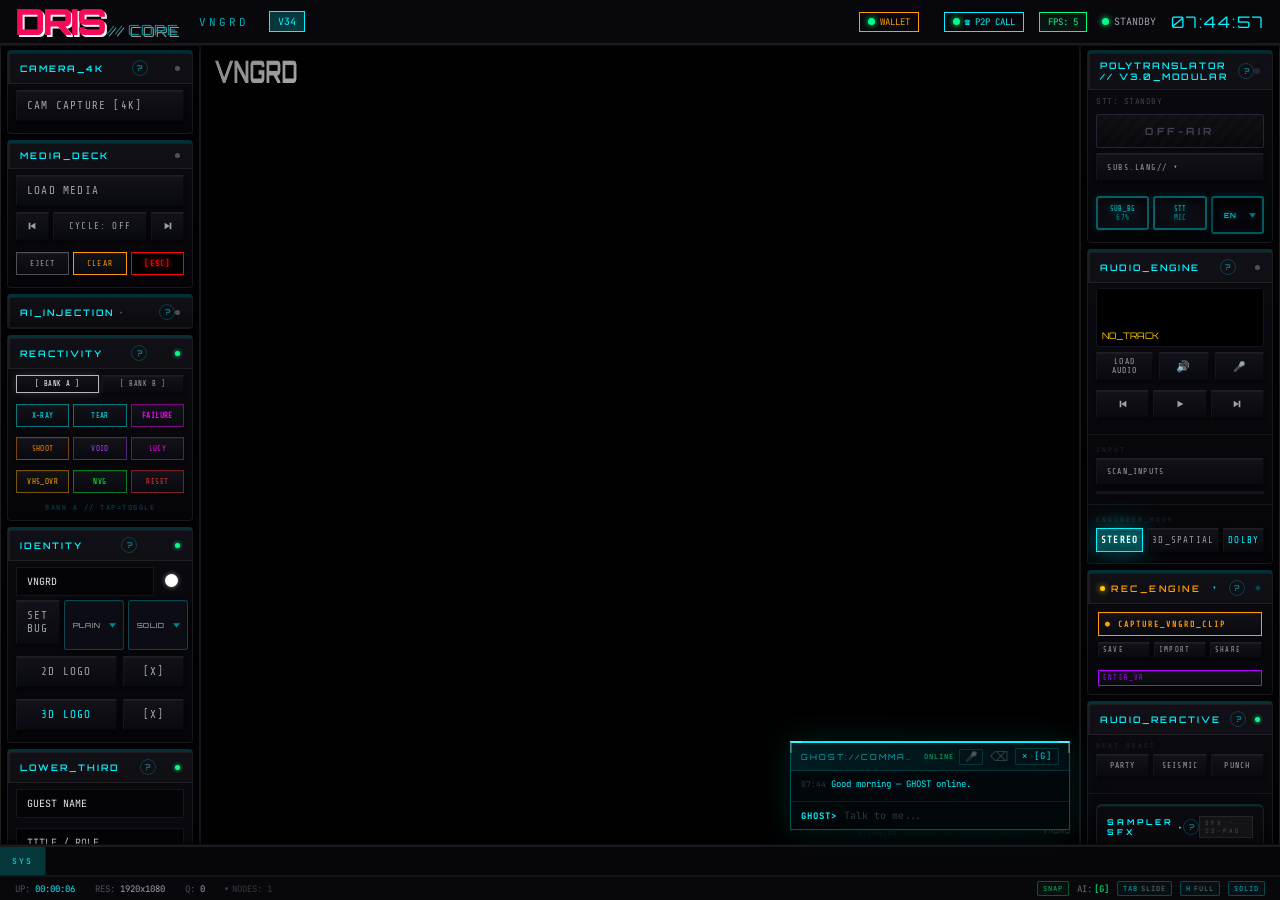
==== index.html @ db96ab70 "feat: NFT token-gate for premium features (Slicer + GLSL shaders) Adds signature-verified, session-c" ====
<html lang="en">
<head>
    <meta charset="UTF-8">
    <meta http-equiv="Content-Security-Policy" content="default-src * 'unsafe-inline' 'unsafe-eval' data: blob:; img-src * data: blob: 'unsafe-inline'; connect-src * 'unsafe-inline';">
    <meta name="viewport" content="width=device-width, initial-scale=1.0, maximum-scale=1.0, user-scalable=no">
    <meta name="theme-color" content="#000000">
    <meta name="mobile-web-app-capable" content="yes">
    <meta name="apple-mobile-web-app-capable" content="yes">
    <meta name="apple-mobile-web-app-status-bar-style" content="black-translucent">
    <link rel="manifest" href="manifest.json">
    <link rel="stylesheet" href="./src/kinetic-rack/kinetic-rack.css?v=2">

   <title>DRIS//CORE VNGRD</title>
<script>if('serviceWorker' in navigator){navigator.serviceWorker.register('sw.js').catch(function(){});}</script>
<script src="https://cdnjs.cloudflare.com/ajax/libs/three.js/r128/three.min.js"></script>
<script src="https://cdn.jsdelivr.net/npm/three@0.128.0/examples/js/loaders/OBJLoader.js"></script>
<script src="https://cdn.jsdelivr.net/npm/three@0.128.0/examples/js/loaders/STLLoader.js"></script>
<script src="https://unpkg.com/peerjs@1.5.2/dist/peerjs.min.js"></script>
<script src="https://unpkg.com/tone@14.8.49/build/Tone.js" crossorigin="anonymous"></script>
<script src="https://cdnjs.cloudflare.com/ajax/libs/ethers/5.7.2/ethers.umd.min.js"></script>
<script src="src/Compositor.js"></script>
<script src="https://cdnjs.cloudflare.com/ajax/libs/qrcodejs/1.0.0/qrcode.min.js"></script>
<!-- Three.js r128 loaded globally above; importmap removed -->
    <link rel="stylesheet" href="./src/css/main.css">
</head>
<body oncontextmenu="return false;">
    <!-- PORTRAIT ORIENTATION LOCK -->
    <div id="portrait-lock">
        <div class="lock-brand">VNGRD</div>
        <div class="lock-line"></div>
        <div class="lock-icon"></div>
        <div class="lock-msg">PLEASE ROTATE FOR FULL EXPERIENCE</div>
        <div class="lock-line"></div>
    </div>

    <!-- SHOOTING_OVERLAY -->
    <div id="shooting-overlay"></div>
    

    
    <svg style="position:absolute;width:0;height:0;">
        <defs>
            <filter id="chromatic-ghost" x="-20%" y="-20%" width="140%" height="140%">
                <feColorMatrix in="SourceGraphic" type="matrix" values="1 0 0 0 0  0 0 0 0 0  0 0 0 0 0  0 0 0 1 0" result="red"/>
                <feColorMatrix in="SourceGraphic" type="matrix" values="0 0 0 0 0  0 1 0 0 0  0 0 0 0 0  0 0 0 1 0" result="green"/>
                <feColorMatrix in="SourceGraphic" type="matrix" values="0 0 0 0 0  0 0 0 0 0  0 0 1 0 0  0 0 0 1 0" result="blue"/>
                <feOffset in="red" dx="-15" dy="0" result="red-shift"/>
                <feOffset in="blue" dx="15" dy="0" result="blue-shift"/>
                <feBlend in="red-shift" in2="green" mode="screen" result="rg"/>
                <feBlend in="rg" in2="blue-shift" mode="screen"/>
            </filter>
            <filter id="heat-distort" x="-10%" y="-10%" width="120%" height="120%">
                <feTurbulence type="fractalNoise" baseFrequency="0.02 0.06" numOctaves="2" result="noise">
                    <animate attributeName="seed" from="0" to="100" dur="1s" repeatCount="indefinite"/>
                </feTurbulence>
                <feDisplacementMap in="SourceGraphic" in2="noise" scale="6" xChannelSelector="R" yChannelSelector="G"/>
            </filter>

            <filter id="nvg-grain" x="0%" y="0%" width="100%" height="100%" color-interpolation-filters="sRGB">
                <feTurbulence type="fractalNoise" baseFrequency="0.72 0.68" numOctaves="4" stitchTiles="stitch" result="noise">
                    <animate attributeName="seed" from="0" to="99" dur="0.09s" repeatCount="indefinite"/>
                </feTurbulence>
                <feColorMatrix type="saturate" values="0" in="noise" result="grey-noise"/>
                <feBlend in="SourceGraphic" in2="grey-noise" mode="overlay" result="blended"/>
                <feComponentTransfer in="blended">
                    <feFuncA type="linear" slope="1"/>
                </feComponentTransfer>
            </filter>

        </defs>
    </svg>
    
    <!-- STRUCTURAL INTEGRITY BAR -->
    <div id="integrity-bar">
        <div id="integrity-fill"></div>
        <div id="integrity-text">INTEGRITY: 100%</div>
    </div>
    
    <div class="blur-reveal" id="blur-reveal"></div>
    
    <header id="top-bar">
        <div id="brand">
            <!-- TRIPLE-STACK IDENTITY: [Image] [Text] [Controls] -->
            <img id="brand-logo-slot" src="" alt="" style="display:none;">
            <span class="logo m1" id="main-logo">DRIS<span style="font-size:14px;font-weight:400;color:var(--accent);opacity:0.6;margin-left:2px;letter-spacing:1px">//&nbsp;CORE</span></span>
            <span class="sub-tag">VNGRD</span>
            <span class="version">V34</span>
        </div>
        <div id="status-bar">
            <div id="wallet-badge" class="badge" style="cursor:pointer;border-color:var(--o);color:var(--o);"><span class="dot off" id="wallet-dot"></span>WALLET</div>
            <div id="btn-open-p2p-modal" class="badge" style="cursor:pointer;border-color:var(--c);color:var(--c);margin-left:10px;"><span class="dot off" id="p2p-dot"></span>&#9742; P2P CALL</div>
            <div id="rec-status">REC</div>
            
            <div class="badge" id="fps-badge">FPS: <span id="fps-val">60</span></div>
            <div class="badge" id="cycle-badge">CYCLE</div>
            <div class="stat"><div class="dot" id="main-dot"></div><span id="status-text">STANDBY</span></div>
            <div id="tally">ON_AIR</div>
            <div id="clock">00:00:00</div>
        </div>
    </header>

    <main id="stage">
        <canvas id="vj-canvas"></canvas>
        <!-- VANGUARD_B post-process canvas — WebGL2 shader layer over VJ output -->
        <canvas id="vb-canvas" style="position:absolute;top:0;left:0;width:100%;height:100%;z-index:1001;pointer-events:none;display:none;"></canvas>
        <!-- VFX LAYER: WebGL chromatic-aberration / webcam displacement (Hyper-Tracker ratchet pulses) -->
        <canvas id="vfx-layer" style="position:absolute;top:0;left:0;width:100%;height:100%;z-index:1002;pointer-events:none;opacity:0;transition:opacity 0.3s;"></canvas>
        <!-- KINETIC RACK — Three.js WebGL post-processing pipeline -->
        <!-- GIF overlay: DOM-rendered animated GIFs (not captured by captureStream) -->
        <div id="gif-overlay" style="position:absolute; top:0; left:0; width:100%; height:100%; pointer-events:none; z-index: 1100;"></div>
        <!-- 2D logo GIF overlay: positioned by rAF to match canvas logo coords -->
        <img id="logo-gif-overlay" alt="" style="position:absolute;display:none;pointer-events:none;z-index:1200;image-rendering:auto;">

        <div id="glass-fracture-layer"></div>
        <div id="overlay-layer">
            <!-- V33 MANUAL LAYER SEPARATION -->
            <div id="station-bug">VNGRD</div>
            <!-- user-logo-layer moved to gif-host for reliable GIF compositing -->
            <div id="lower-third">
                <div class="lt-container lt-guest">
                    <div class="lt-title" id="lt-title-text">GUEST_NAME</div>
                    <div class="lt-subtitle" id="lt-subtitle-text">TITLE_ROLE</div>
                </div>
            </div>
        </div>
        <div id="countdown"><div id="countdown-num">3</div></div>
    </main>
    
    <!-- Camera preview moved inline into sidebar CAMERA_4K section -->

    <!-- IMAGE LIGHTBOX OVERLAY -->
    <div id="img-lightbox" onclick="closeLightbox()" style="display:none;position:fixed;top:0;left:0;width:100%;height:100%;background:rgba(0,0,0,0.93);z-index:9999;cursor:zoom-out;align-items:center;justify-content:center;flex-direction:column;">
        <img id="img-lightbox-src" style="max-width:95vw;max-height:88vh;object-fit:contain;box-shadow:0 0 40px rgba(0,255,255,0.15);border:1px solid rgba(0,255,255,0.1);" onclick="event.stopPropagation()">
        <div style="margin-top:10px;font-family:'JetBrains Mono',monospace;font-size:9px;color:rgba(255,255,255,0.35);letter-spacing:2px;">CLICK OUTSIDE TO CLOSE &nbsp;|&nbsp; ESC</div>
    </div>

    <div id="ghost-terminal">
        <div id="ghost-terminal-header">
            <span id="ghost-terminal-title">GHOST://COMMAND_INTERFACE</span>
            <div id="ghost-terminal-controls">
                <span id="ghost-terminal-status">ONLINE</span>
                <button id="btn-ghost-mic" onclick="_ghostVoiceToggle()" title="Voice commands — speak any GHOST command hands-free" style="background:none;border:1px solid rgba(0,243,255,0.15);color:rgba(0,243,255,0.45);cursor:pointer;font-size:10px;line-height:1;padding:2px 5px;font-family:'JetBrains Mono',monospace;letter-spacing:0;border-radius:1px;transition:all 0.15s;">🎤</button>
                <button onclick="$('ghost-terminal-body').innerHTML='';_ghostLastMsg='';" title="Purge chat log" style="background:none;border:none;color:rgba(255,255,255,0.28);cursor:pointer;font-size:13px;line-height:1;padding:1px 2px;opacity:0.7;">⌫</button>
                <button id="ghost-close-btn" onclick="toggleGhost()" style="background:none;border:1px solid rgba(0,243,255,0.2);color:var(--c);cursor:pointer;font-size:9px;line-height:1;padding:3px 6px;font-family:'JetBrains Mono',monospace;display:block;letter-spacing:1px;opacity:0.85;border-radius:1px;">✕&nbsp;[G]</button>
            </div>
        </div>
        <div id="ghost-terminal-body"></div>
        <div id="ghost-input-line">
            <span id="ghost-prompt">GHOST></span>
            <!-- SVG label hack: prevents Chrome autofill popup -->
            <label for="ghost-input" style="position:absolute;width:1px;height:1px;clip:rect(0 0 0 0);overflow:hidden;pointer-events:none;"><svg xmlns="http://www.w3.org/2000/svg" width="1" height="1"></svg></label>
            <input type="text" id="ghost-input" placeholder="Talk to me..." autocomplete="one-time-code">
        </div>
    </div>

    <aside class="sidebar" id="left-panel">
        <div class="section">
            <div class="sec-head"><span class="sec-title">CAMERA_4K</span><button class="sampler-help-btn" onclick="event.stopPropagation();_toggleSectionHelp(this,'camera')">?</button><div class="sec-dot off" id="cam-dot"></div></div>
            <div class="sec-body">
                <button class="btn" id="btn-init-cam">CAM CAPTURE [4K]</button>
                <div id="cam-preview-float">
                    <video id="preview-vid-float" autoplay muted playsinline></video>
                    <canvas id="lt-preview-canvas"></canvas>
                    <div class="preview-label">PREVIEW</div>
                    <div class="rec-indicator" id="rec-dot-float"></div>
                    <div id="p2p-bug-overlay"></div>
                    <button id="btn-flip-cam-overlay" onclick="flipCamera()" title="Switch camera">&#x21BB;</button>
                </div>
                <div id="cam-ctrls" style="display:none">
                    <button class="btn cam-panel-btn" id="btn-go-live" style="color:var(--y)">GO LIVE [3-2-1]</button>
                    <div class="btn-row">
                        <button class="btn cam-panel-btn" id="btn-inject">INJECT LOOP (10s)</button>
                        <button class="btn cam-panel-btn" id="btn-mic">MIC</button>
                    </div>
                </div>
                <div id="live-ctrls" style="display:none">
                    <div class="lbl" style="font-size:6.5px;opacity:0.4;letter-spacing:2px;margin-bottom:4px;">BROADCAST CONTROLS</div>
                    <div class="bcast-block">
                        <button class="btn rec bcast-btn" id="btn-rec">⏺ REC_BROADCAST</button>
                        <button class="btn bcast-btn" id="btn-end">■ END LIVE</button>
                    </div>
                </div>
                <button class="btn bcast-btn bcast-kill" id="btn-kill" style="display:none;">SHUTDOWN CAM</button>
            </div>
        </div>
        
        <div class="section">
            <div class="sec-head" id="media-header"><span class="sec-title">MEDIA_DECK</span><div class="sec-dot off" id="media-dot"></div></div>
            <div class="sec-body">
                <button class="btn" id="btn-load-media">LOAD MEDIA</button>
                
                <div class="audio-ctrl-row">
                    <button class="btn btn-compact" id="btn-prev"><svg width="10" height="10" viewBox="0 0 12 12"><path fill="currentColor" d="M2 2h2v8H2zm2 4l6 4V2z"/></svg></button>
                    <button class="btn btn-compact" id="btn-cycle-toggle" style="flex:3; font-size:9px;">CYCLE: OFF</button>
                    <button class="btn btn-compact" id="btn-rotate"><svg width="10" height="10" viewBox="0 0 12 12"><path fill="currentColor" d="M2 10l6-4-6-4v8zm6-8v8h2V2H8z"/></svg></button>
                </div>
                <div class="slider-wrap" id="cycle-slider-wrap" style="display:none;">
                    <div class="slider-top"><span class="slider-lbl">CYCLE TIME</span><span class="slider-val" id="val-cycle">8s</span></div>
                    <input type="range" min="2" max="30" value="8" id="sl-cycle">
                </div>
                <div class="btn-grid-3" style="margin-top:4px;">
                    <button class="btn btn-compact eject" id="btn-eject" style="font-size:8px;">EJECT</button>
                    <button class="btn btn-compact warn" id="btn-clear-deck" style="font-size:8px;">CLEAR</button>
                    <button class="btn btn-compact panic" id="btn-panic" style="font-size:8px;" title="PANIC KILL [ESC]">[ESC]</button>
                </div>
                <button class="btn btn-compact" id="btn-zoom-img" style="width:100%;margin-top:4px;font-size:8px;display:none;" title="View current image full screen">&#x1F50D; ZOOM IMAGE</button>
            </div>
        </div>
         <div class="section">
            <div class="sec-head collapsible"><span class="sec-title">AI_INJECTION</span><span class="sec-arrow">&#x25B8;</span><button class="sampler-help-btn" onclick="event.stopPropagation();_toggleSectionHelp(this,'ai')">?</button><div class="sec-dot off" id="neural-dot"></div></div>
            <div class="sec-body" id="lexica-nano-body">
                <div class="lbl" style="font-size:7px;opacity:0.5;margin-bottom:2px;">MODEL</div>
                <select class="inp" id="ai-model-select" style="font-size:8px;padding:4px;background:var(--panel);border:1px solid var(--border);color:var(--text);margin-bottom:4px;">
                    <option value="flux" selected>FLUX [DEFAULT]</option>
                    <option value="flux-anime">FLUX ANIME</option>
                    <option value="flux-3d">FLUX 3D</option>
                    <option value="flux-cinematic">FLUX CINEMATIC</option>
                    <option value="dirtberry">FLUX REALISM</option>
                    <option value="gptimage">FLUX VIVID</option>
                    <option value="seedream">DREAMLIKE</option>
                    <option value="nanobanana">SURREAL</option>
                </select>
                <div style="display:flex;align-items:center;gap:4px;margin-bottom:3px;">
                    <span id="ai-key-toggle" title="API key settings" style="cursor:pointer;font-size:9px;opacity:0.35;user-select:none;">&#x2699;</span>
                    <div id="ai-key-wrap" style="display:none;flex:1;">
                        <input type="password" class="inp" id="ai-api-key" placeholder="pk_... (optional)" style="font-size:7px;padding:2px 4px;width:100%;">
                    </div>
                </div>
                <input type="text" class="inp" id="ai-prompt" placeholder="Describe your image..." style="font-size:9px;">
                <button class="btn" id="btn-generate-ai" style="color:var(--v);border-color:var(--v);">GENERATE</button>
                <div id="ai-status" style="font-size:8px;color:var(--text-dim);margin-top:4px;">READY</div>
                <div id="ai-preview" style="display:none;margin-top:4px;text-align:center;">
                    <img id="ai-preview-img" style="max-width:60px;max-height:60px;border:1px solid var(--border);border-radius:3px;opacity:0.7;">
                </div>
            </div>
        </div>
        <div class="section">
            <div class="sec-head"><span class="sec-title">REACTIVITY</span><button class="sampler-help-btn" onclick="event.stopPropagation();_toggleSectionHelp(this,'reactivity')">?</button><div class="sec-dot" id="vb-status-dot"></div></div>
            <div class="sec-body">
                <!-- Bank switcher -->
                <div class="btn-row" style="gap:3px;margin-bottom:5px;">
                    <button class="btn" id="fx-bank-a-btn" onclick="_setFXBank('A')" style="font-size:7px;flex:1;text-align:center;padding:4px 3px;letter-spacing:0.5px;white-space:nowrap;" title="VNGRD Bank A — console FX">[ BANK A ]</button>
                    <button class="btn" id="fx-bank-b-btn" onclick="_setFXBank('B')" style="font-size:7px;flex:1;text-align:center;padding:4px 3px;letter-spacing:0.5px;white-space:nowrap;" title="VNGRD Bank B — GPU shader FX">[ BANK B ]</button>
                </div>
                <!-- Bank A — console FX -->
                <div id="fx-bank-a-panel">
                <div class="btn-grid-3" style="margin-bottom:4px;">
                    <button class="btn va-btn" onclick="toggleFX('scan')" style="--va-color:#00f3ff;" title="Tap=toggle">X-RAY</button>
                    <button class="btn va-btn" onclick="toggleFX('tear')" style="--va-color:#00f3ff;" title="Tap=toggle">TEAR</button>
                    <button class="btn va-btn" id="btn-psychosis" style="--va-color:#ff00ff;" title="Tap=toggle">FAILURE</button>
                </div>
                <div class="btn-grid-3" style="margin-bottom:4px;">
                    <button class="btn va-btn" id="btn-shooting" style="--va-color:#ff8800;" title="Tap=toggle">SHOOT</button>
                    <button class="btn va-btn" onclick="toggleFX('void')" style="--va-color:#aa44ff;" title="Tap=toggle">VOID</button>
                    <button class="btn va-btn" onclick="toggleFX('lucy')" style="--va-color:#ff00ff;" title="Tap=toggle">LUCY</button>
                </div>
                <div class="btn-grid-3" style="margin-bottom:4px;">
                    <button class="btn va-btn" id="btn-vhs" onclick="toggleVHS()" style="--va-color:#ffaa00;" title="Tap=toggle">VHS_OVR</button>
                    <button class="btn va-btn" id="btn-nvg" onclick="toggleFX('nvg')" style="--va-color:#00ff41;" title="Tap=toggle">NVG</button>
                    <button class="btn va-btn" onclick="triggerHardReset()" style="--va-color:#ff3333;" title="Hard reset all FX">RESET</button>
                </div>
                <div style="font-size:7px;text-align:center;letter-spacing:1.5px;color:rgba(0,243,255,0.3);padding-bottom:2px;">BANK A // TAP=TOGGLE</div>
                </div>
                <!-- Bank B — VNGRD_B GPU Shaders -->
                <div id="fx-bank-b-panel" style="display:none;">
                <div class="btn-grid-3" style="margin-bottom:4px;">
                    <button class="btn va-btn vb-btn" id="vb-SLIT_SCAN" data-shader="SLIT_SCAN" style="--va-color:#00f3ff;" title="Tap=3s burst · Double-tap=lock · Say: slitscan off">SLITSCAN</button>
                    <button class="btn va-btn vb-btn" id="vb-LUMA_BLOOM" data-shader="LUMA_BLOOM" style="--va-color:#ffcc00;" title="Tap=3s burst · Double-tap=lock · Say: bloom off">BLOOM</button>
                    <button class="btn va-btn vb-btn" id="vb-DITHER_LUXE" data-shader="DITHER_LUXE" style="--va-color:#aa44ff;" title="Tap=3s burst · Double-tap=lock · Say: dither off">DITHER</button>
                </div>
                <div class="btn-grid-3" style="margin-bottom:4px;">
                    <button class="btn va-btn vb-btn" id="vb-CAUSTICS" data-shader="CAUSTICS" style="--va-color:#00ddbb;" title="Tap=3s burst · Double-tap=lock · Mouse moves water · Audio = choppiness">CAUSTICS</button>
                    <button class="btn va-btn vb-btn" id="vb-GHOST_ECHO" data-shader="GHOST_ECHO" style="--va-color:#4488ff;" title="Tap=3s burst · Double-tap=lock · Say: ghost off">GHOSTECHO</button>
                    <button class="btn va-btn vb-btn" id="vb-ACID" data-shader="ACID" style="--va-color:#00ff41;" title="Tap=3s burst · Double-tap=lock · Psychedelic hue cycling · Mouse = local warp">ACID</button>
                </div>
                <div class="btn-grid-3" style="margin-bottom:4px;">
                    <button class="btn va-btn vb-btn" id="vb-THERMAL" data-shader="THERMAL" style="--va-color:#ff4400;" title="Tap=3s burst · Double-tap=lock · FLIR iron infrared palette · Bass = heat surge">THERMAL</button>
                    <button class="btn va-btn vb-btn" id="vb-DATAMOSH" data-shader="DATAMOSH" style="--va-color:#ff00aa;" title="Tap=3s burst · Double-tap=lock · 2 modes: corrupt/censor · mouse targets zone">DATAMOSH</button>
                    <button class="btn va-btn vb-btn" id="vb-CHROMAFLOW" data-shader="CHROMAFLOW" style="--va-color:#aaff00;" title="Tap=3s burst · Double-tap=lock · RGB channels orbit independently · creates rainbow trails">CHROMA</button>
                </div>
                <div style="display:flex;align-items:center;gap:6px;margin-bottom:4px;padding:0 1px;">
                    <span style="font-size:6px;letter-spacing:1.5px;color:rgba(255,0,170,0.55);white-space:nowrap;font-family:var(--font-mono,'JetBrains Mono',monospace);">MOSH</span>
                    <select id="datamosh-mode" onchange="window._vbDatamoshMode=+this.value" style="flex:1;background:#050505;color:#ff00aa;border:1px solid rgba(255,0,170,0.3);font-size:7px;padding:2px 4px;font-family:var(--font-mono,'JetBrains Mono',monospace);letter-spacing:1px;cursor:pointer;outline:none;border-radius:2px;appearance:none;-webkit-appearance:none;">
                        <option value="0">▸ CORRUPT</option>
                        <option value="1">▸ CENSOR</option>
                    </select>
                </div>
                <div style="font-size:7px;text-align:center;letter-spacing:1.5px;color:rgba(0,243,255,0.3);padding-bottom:2px;" id="vb-sys-status">SYSTEM_STATUS: STANDBY</div>
                <button class="btn va-btn" onclick="_vbClearAll()" style="width:100%;margin-top:2px;--va-color:#ff3333;">[ CLEAR ALL ]</button>
                </div>
            </div>
        </div>

     
        
        <div class="section">
            <div class="sec-head"><span class="sec-title">IDENTITY</span><button class="sampler-help-btn" onclick="event.stopPropagation();_toggleSectionHelp(this,'identity')">?</button><div class="sec-dot"></div></div>
            <div class="sec-body">
                <div class="btn-row" style="gap:4px;margin-bottom:4px;">
                    <input type="text" class="inp" id="bug-text" placeholder="STATION_NAME..." value="VNGRD" style="flex:1;margin:0;">
                    <label title="Bug Colour" style="width:26px;height:26px;cursor:pointer;position:relative;flex-shrink:0;display:flex;align-items:center;justify-content:center;">
                        <input type="color" id="bug-color" value="#ffffff" style="position:absolute;inset:0;opacity:0;cursor:pointer;width:100%;height:100%;">
                        <div id="bug-color-dot" style="width:13px;height:13px;border-radius:50%;background:#ffffff;border:1px solid rgba(255,255,255,0.3);pointer-events:none;box-shadow:0 0 5px rgba(255,255,255,0.5);"></div>
                    </label>
                </div>
                <div class="btn-row" style="gap:4px;">
                    <button class="btn" id="btn-set-station" style="flex:2;">SET BUG</button>
                    <select id="bug-style-select" title="Style" style="flex:1;min-width:60px;">
                        <option value="plain">PLAIN</option>
                        <option value="pulse">PULSE</option>
                        <option value="glitch">GLITCH</option>
                    </select>
                    <select id="bug-mode-select" title="Render mode" style="flex:1;min-width:60px;">
                        <option value="solid">SOLID</option>
                        <option value="knockout">K/OUT</option>
                        <option value="inverted">INVRT</option>
                    </select>
                    <button class="btn" id="btn-bug-toggle" title="Toggle Bug">[X]</button>
                </div>
                <div class="btn-row" style="margin-top:6px;">
                    <button class="btn" id="btn-upload-2d" style="flex:2;">2D LOGO</button>
                    <button class="btn" id="btn-2d-x" title="Hide/Clear 2D">[X]</button>
                </div>
                <input type="file" id="file-2d-logo" accept=".png,.jpg,.jpeg,.gif,.webp" style="display:none;">
                <div class="btn-row" style="margin-top:6px;">
                    <button class="btn" id="btn-upload-3d" style="flex:2;color:var(--c);">3D LOGO</button>
                    <button class="btn" id="btn-3d-x" title="Hide/Clear 3D">[X]</button>
                </div>
                <input type="file" id="file-3d-logo" accept=".obj,.fbx,.stl,.amf,.igs,.iges" style="display:none;">
            </div>
        </div>

        <div class="section">
            <div class="sec-head"><span class="sec-title">LOWER_THIRD</span><button class="sampler-help-btn" onclick="event.stopPropagation();_toggleSectionHelp(this,'lower-third')">?</button><div class="sec-dot"></div></div>
            <div class="sec-body">
                <input type="text" class="inp" id="lt-title" placeholder="Name..." value="GUEST NAME">
                <input type="text" class="inp" id="lt-sub" placeholder="Role..." value="TITLE / ROLE" style="margin-top:4px;">
                <div class="btn-row" style="margin-top:6px;gap:3px;">
                    <button class="btn active-mode" id="btn-lt-guest" style="flex:1;font-size:8px;">GUEST</button>
                    <button class="btn" id="btn-lt-track" style="flex:1;font-size:8px;color:var(--g);border-color:rgba(0,255,136,0.25);">TRACK</button>
                    <button class="btn" id="btn-lt-breaking" style="flex:1;font-size:8px;color:var(--r);border-color:rgba(255,51,51,0.25);">BREAK</button>
                    <button class="btn" id="btn-lt-off" title="Hide lower third" style="font-size:11px;padding:3px 7px;opacity:0.45;letter-spacing:0;border-color:rgba(255,255,255,0.1);">×</button>
                </div>
                <div class="btn-row" style="margin-top:4px;gap:4px;">
                    <select id="lt-style-select" style="flex:1;background:var(--panel);border:1px solid var(--border);color:var(--text);font-size:8px;font-family:inherit;padding:3px 4px;cursor:pointer;">
                        <option value="default">DEFAULT</option>
                        <option value="neon">NEON</option>
                        <option value="split">SPLIT</option>
                        <option value="glitch">GLITCH</option>
                    </select>
                    <label title="Colour" style="width:26px;height:26px;cursor:pointer;position:relative;flex-shrink:0;display:flex;align-items:center;justify-content:center;">
                        <input type="color" id="lt-color" value="#00f3ff" style="position:absolute;inset:0;opacity:0;cursor:pointer;width:100%;height:100%;">
                        <div id="lt-color-dot" style="width:13px;height:13px;border-radius:50%;background:#00f3ff;border:1px solid rgba(0,243,255,0.4);pointer-events:none;box-shadow:0 0 5px rgba(0,243,255,0.6);"></div>
                    </label>
                </div>
            </div>
        </div>
        
    </aside>

    <aside class="sidebar" id="right-panel">

        <!-- ── POLYTRANSLATOR // V3.0_MODULAR ─────────────────────── -->
        <div class="section" id="mcr-section">
            <div class="sec-head">
                <span class="sec-title">POLYTRANSLATOR // V3.0_MODULAR</span>
                <button class="sampler-help-btn" onclick="event.stopPropagation();_toggleSectionHelp(this,'polytranslator')">?</button>
                <div id="mcr-on-air-dot"></div>
            </div>
            <div class="sec-body">
                <div style="display:flex;align-items:center;gap:6px;margin-bottom:8px;">
                    <span id="mcr-status">STT: STANDBY</span>
                </div>
                <button id="btn-on-air" class="onair-pill">OFF-AIR</button>
                <button id="btn-slots-toggle" class="btn" style="margin-top:5px;width:100%;font-size:8px;letter-spacing:1.5px;" onclick="var g=this.nextElementSibling;var o=g.classList.toggle('open');this.classList.toggle('opened',o);this.textContent=o?'SUBS.LANG// \u25B4':'SUBS.LANG// \u25BE';">SUBS.LANG// &#x25BE;</button>
                <div class="slot-grid">
                    <div class="slot-row"><span class="slot-lbl">LANG 1</span><select class="slot-select" id="slot-1"><option value="OFF">OFF</option><option value="EN" selected>EN</option><option value="NL">NL</option><option value="ES">ES</option><option value="FR">FR</option><option value="ZH">ZH</option><option value="JA">JA</option><option value="AR">AR</option><option value="IT">IT</option><option value="DE">DE</option><option value="SCOUSE">SCOUSE</option><option value="NAP">NAP</option><option value="GEN">GEN</option></select></div>
                    <div class="slot-row"><span class="slot-lbl">LANG 2</span><select class="slot-select" id="slot-2"><option value="OFF" selected>OFF</option><option value="EN">EN</option><option value="NL">NL</option><option value="ES">ES</option><option value="FR">FR</option><option value="ZH">ZH</option><option value="JA">JA</option><option value="AR">AR</option><option value="IT">IT</option><option value="DE">DE</option><option value="SCOUSE">SCOUSE</option><option value="NAP">NAP</option><option value="GEN">GEN</option></select></div>
                    <div class="slot-row"><span class="slot-lbl">LANG 3</span><select class="slot-select" id="slot-3"><option value="OFF" selected>OFF</option><option value="EN">EN</option><option value="NL">NL</option><option value="ES">ES</option><option value="FR">FR</option><option value="ZH">ZH</option><option value="JA">JA</option><option value="AR">AR</option><option value="IT">IT</option><option value="DE">DE</option><option value="SCOUSE">SCOUSE</option><option value="NAP">NAP</option><option value="GEN">GEN</option></select></div>
                    <div class="slot-row"><span class="slot-lbl">LANG 4</span><select class="slot-select" id="slot-4"><option value="OFF" selected>OFF</option><option value="EN">EN</option><option value="NL">NL</option><option value="ES">ES</option><option value="FR">FR</option><option value="ZH">ZH</option><option value="JA">JA</option><option value="AR">AR</option><option value="IT">IT</option><option value="DE">DE</option><option value="SCOUSE">SCOUSE</option><option value="NAP">NAP</option><option value="GEN">GEN</option></select></div>
                </div>
                <div class="btn-grid-3" style="margin-top:6px;">
                    <button id="btn-sub-opacity" class="btn sfx-pad sfx-sig" title="Cycle subtitle background opacity">SUB_BG<br><small style="font-size:7px;opacity:.7;">67%</small></button>
                    <button id="btn-p2p-stt" class="btn sfx-pad sfx-sig" title="Toggle STT source: local mic or P2P guest audio">STT<br><small id="p2p-stt-sub" style="font-size:7px;opacity:.7;">MIC</small></button>
                    <select id="vngrd-input-lang" title="Input language for speech recognition">
                        <option value="en-US">EN</option>
                        <option value="it-IT">IT</option>
                        <option value="nl-NL">NL</option>
                        <option value="es-ES">ES</option>
                        <option value="fr-FR">FR</option>
                        <option value="de-DE">DE</option>
                        <option value="zh-CN">ZH</option>
                        <option value="ja-JP">JA</option>
                        <option value="ar-SA">AR</option>
                    </select>
                </div>
            </div>
        </div>

        <div class="section">
            <div class="sec-head"><span class="sec-title">AUDIO_ENGINE</span><button class="sampler-help-btn" onclick="event.stopPropagation();_toggleSectionHelp(this,'audio-engine')">?</button><div class="sec-dot off" id="audio-dot"></div></div>
            <div class="sec-body" style="padding:5px 8px;">
                <div id="audio-box" style="padding:5px;margin-bottom:5px;">
                    <div id="vu"></div>
                    <div id="track-info">NO_TRACK</div>
                </div>
                <div class="btn-row" style="margin-bottom:4px;"><button class="btn" id="btn-audio" style="flex:1;font-size:8px;padding:4px 6px;">LOAD AUDIO</button><button class="btn" id="btn-mute-vid" style="width:28px;font-size:11px;padding:2px;" title="Toggle video audio">&#x1F50A;</button><button class="btn" id="btn-mic-engine" style="width:28px;font-size:10px;padding:2px;" title="Mic on/off">&#x1F3A4;</button></div>
                <div class="audio-ctrl-row">
                    <button class="btn btn-compact" id="btn-prev-track"><svg width="10" height="10" viewBox="0 0 12 12"><path fill="currentColor" d="M2 2h2v8H2zm2 4l6 4V2z"/></svg></button>
                    <button class="btn btn-compact" id="btn-play-pause"><svg width="10" height="10" viewBox="0 0 12 12" id="icon-play-state"><path fill="currentColor" d="M3 2v8l7-4z"/></svg></button>
                    <button class="btn btn-compact" id="btn-next-track"><svg width="10" height="10" viewBox="0 0 12 12"><path fill="currentColor" d="M2 10l6-4-6-4v8zm6-8v8h2V2H8z"/></svg></button>
                </div>
                <div class="sec-divider"></div>
                <div class="lbl" style="font-size:6.5px;opacity:0.4;letter-spacing:2px;margin-bottom:4px;">INPUT</div>
                <button class="btn" id="btn-scan-inputs" style="font-size:8px;">SCAN_INPUTS</button>
                <select class="inp" id="audio-input-select" style="width:100%;font-size:9px;padding:5px;background:var(--panel);border:1px solid var(--border);color:var(--text);display:none;margin-top:4px;">
                    <option value="">SELECT_DEVICE...</option>
                </select>
                <div id="input-level" style="height:3px;background:var(--border);margin-top:4px;">
                    <div id="input-level-bar" style="height:100%;width:0%;background:var(--g);transition:width 0.05s;"></div>
                </div>
                <div class="sec-divider"></div>
                <div class="lbl" style="font-size:6.5px;opacity:0.4;letter-spacing:2px;margin-bottom:4px;">ENGINEER_MODE</div>
                <div class="btn-grid-3">
                    <button class="btn active-mode" id="btn-stereo">STEREO</button>
                    <button class="btn" id="btn-spatial">3D_SPATIAL</button>
                    <button class="btn" id="btn-dolby" style="color:#00f3ff">DOLBY</button>
                </div>
            </div>
        </div>

        <!-- ── REC_ENGINE // moved here from bottom: co-located with audio for fast access ── -->
        <div class="section">
            <div class="sec-head collapsible open" style="display:flex;align-items:center;gap:6px;">
                <span class="sec-dot gold" style="flex-shrink:0;animation:pulse-rec 1.4s ease-in-out infinite;"></span>
                <span class="sec-title" style="color:var(--o);letter-spacing:2.5px;">REC_ENGINE</span>
                <span class="sec-arrow">&#x25BE;</span>
                <button class="sampler-help-btn" onclick="event.stopPropagation();_toggleSectionHelp(this,'session-lab')">?</button>
                <div id="sync-led" title="INTEL: AUTO_SAVE // 60s PULSE" style="margin-left:auto;"></div>
            </div>
            <div class="sec-body" id="session-lab-body" style="max-height:500px;padding:8px 10px;">
                <button class="btn" id="btn-nft-30"
                    style="width:100%;font-size:8px;font-weight:700;letter-spacing:2px;color:var(--o);border-color:var(--o);padding:6px;margin-bottom:6px;"
                    title="INTEL: CAPTURE_VNGRD_CLIP">&#x25CF; CAPTURE_VNGRD_CLIP</button>
                <div style="display:grid;grid-template-columns:1fr 1fr 1fr;gap:4px;margin-bottom:6px;">
                    <button class="btn" id="btn-save" style="font-size:7px;padding:3px 4px;" title="INTEL: SAVE_ENGINE // LOCAL + WALLET">SAVE</button>
                    <button class="btn" id="btn-import-dna" style="font-size:7px;padding:3px 4px;" title="INTEL: IMPORT_DECK // .VGD / .JSON">IMPORT</button>
                    <button class="btn" id="btn-share-qr" style="font-size:7px;padding:3px 4px;" title="INTEL: EXPORT_ENGINE // IPFS + QR">SHARE</button>
                </div>
                <button class="btn" id="btn-vr" style="width:100%;font-size:7px;padding:3px 4px;color:var(--v);border-color:var(--v);" title="INTEL: SPATIAL_GATEWAY // WEBXR">ENTER_VR</button>
            </div>
        </div>

        <div class="section">
            <div class="sec-head"><span class="sec-title">AUDIO_REACTIVE</span><button class="sampler-help-btn" onclick="event.stopPropagation();_toggleSectionHelp(this,'audio-reactive')">?</button><div class="sec-dot on"></div></div>
            <div class="sec-body">
                <div class="lbl" style="font-size:6.5px;opacity:0.4;margin-bottom:4px;letter-spacing:2px;">BEAT REACT</div>
                <div class="btn-grid-3">
                    <button class="btn" id="btn-ui-react" style="font-size:8px;" title="Beat-reactive auto-morph">PARTY</button>
                    <button class="btn" id="btn-rumble" style="font-size:8px;" title="Click: arm SEISMIC&#10;Double-click: toggle canvas-only vs console shake">SEISMIC</button>
                    <button class="btn" id="btn-punch" style="font-size:8px;" title="Click: arm PUNCH&#10;Double-click: toggle canvas-only vs console flash">PUNCH</button>
                </div>
                <div class="sec-divider"></div>
                <div id="sfx-sampler-wrap">
                    <div id="sfx-sampler-header" onclick="_toggleSamplerBody()" style="cursor:pointer;">
                        <span class="sampler-title">Sampler SFX</span>
                        <span class="sampler-collapse-arrow" id="sfx-collapse-arrow" style="font-size:8px;color:var(--accent);margin-left:4px;margin-right:auto;transition:color 0.2s;line-height:1;">&#x25B8;</span>
                        <button class="sampler-help-btn" onclick="event.stopPropagation();_toggleSectionHelp(this,'sampler')">?</button>
                        <span class="sampler-badge">SFX · 12-PAD</span>
                    </div>
                    <div id="sfx-pad-body" class="collapsed">
                    <div id="sfx-pad-grid">
                        <!-- Row 1: Signature Vanguard Bank -->
                        <div class="sfx-bank-label">SIG BANK <em>// TAP TO FIRE</em></div>

                        <button class="btn sfx-btn sfx-pad sfx-sig" id="sfx-applause" data-sfx="applause" data-midi-target="sfx:applause" data-pad-num="01" title="Applause — click or MIDI">
                            <div class="pad-gear" onclick="event.stopPropagation(); _padGearToggle(this.querySelector('.pad-gear-icon'))">
                                <span class="pad-gear-icon">⚙</span>
                                <div class="pad-gear-menu">
                                    <div data-fx="none">— NONE —</div>
                                    <div data-fx="nvg">NVG</div>
                                    <div data-fx="shoot">SHOOT</div>
                                    <div data-fx="void">VOID</div>
                                    <div data-fx="failure">FAILURE</div>
                                    <div data-fx="lucy">LUCY</div>
                                    <div data-fx="seismic">SEISMIC</div>
                                    <div data-fx="punch">PUNCH</div>
                                    <div data-fx="party">PARTY</div>
                                    <div class="gear-bank-sep">— BANK B —</div>
                                    <div data-fx="vb-slit-scan">SLIT_SCAN</div>
                                    <div data-fx="vb-luma-bloom">LUMA_BLOOM</div>
                                    <div data-fx="vb-dither-luxe">DITHER_LUXE</div>
                                    <div data-fx="vb-caustics">CAUSTICS</div>
                                    <div data-fx="vb-ghost-echo">GHOST_ECHO</div>
                                    <div data-fx="vb-acid">ACID</div>
                                </div>
                            </div>
                            <span class="pad-id">PAD 1</span>
                            <span class="pad-name">APPLAUSE</span>
                            <span class="pad-hint">SIG BANK</span>
                            <span class="pad-fx-label"></span>
                            <span class="pad-lcd">applause_3.wav</span>
                        </button>

                        <button class="btn sfx-btn sfx-pad sfx-sig" id="sfx-cheer" data-sfx="cheer" data-midi-target="sfx:cheer" data-pad-num="02" title="Cheer — click or MIDI">
                            <div class="pad-gear" onclick="event.stopPropagation(); _padGearToggle(this.querySelector('.pad-gear-icon'))">
                                <span class="pad-gear-icon">⚙</span>
                                <div class="pad-gear-menu">
                                    <div data-fx="none">— NONE —</div>
                                    <div data-fx="nvg">NVG</div>
                                    <div data-fx="shoot">SHOOT</div>
                                    <div data-fx="void">VOID</div>
                                    <div data-fx="failure">FAILURE</div>
                                    <div data-fx="lucy">LUCY</div>
                                    <div data-fx="seismic">SEISMIC</div>
                                    <div data-fx="punch">PUNCH</div>
                                    <div data-fx="party">PARTY</div>
                                    <div class="gear-bank-sep">— BANK B —</div>
                                    <div data-fx="vb-slit-scan">SLIT_SCAN</div>
                                    <div data-fx="vb-luma-bloom">LUMA_BLOOM</div>
                                    <div data-fx="vb-dither-luxe">DITHER_LUXE</div>
                                    <div data-fx="vb-caustics">CAUSTICS</div>
                                    <div data-fx="vb-ghost-echo">GHOST_ECHO</div>
                                    <div data-fx="vb-acid">ACID</div>
                                </div>
                            </div>
                            <span class="pad-id">PAD 2</span>
                            <span class="pad-name">CHEER</span>
                            <span class="pad-hint">SIG BANK</span>
                            <span class="pad-fx-label"></span>
                            <span class="pad-lcd">800men_laugh.wav</span>
                        </button>

                        <button class="btn sfx-btn sfx-pad sfx-sig" id="sfx-horn" data-sfx="horn" data-midi-target="sfx:horn" data-pad-num="03" title="Air Horn — click or MIDI">
                            <div class="pad-gear" onclick="event.stopPropagation(); _padGearToggle(this.querySelector('.pad-gear-icon'))">
                                <span class="pad-gear-icon">⚙</span>
                                <div class="pad-gear-menu">
                                    <div data-fx="none">— NONE —</div>
                                    <div data-fx="nvg">NVG</div>
                                    <div data-fx="shoot">SHOOT</div>
                                    <div data-fx="void">VOID</div>
                                    <div data-fx="failure">FAILURE</div>
                                    <div data-fx="lucy">LUCY</div>
                                    <div data-fx="seismic">SEISMIC</div>
                                    <div data-fx="punch">PUNCH</div>
                                    <div data-fx="party">PARTY</div>
                                    <div class="gear-bank-sep">— BANK B —</div>
                                    <div data-fx="vb-slit-scan">SLIT_SCAN</div>
                                    <div data-fx="vb-luma-bloom">LUMA_BLOOM</div>
                                    <div data-fx="vb-dither-luxe">DITHER_LUXE</div>
                                    <div data-fx="vb-caustics">CAUSTICS</div>
                                    <div data-fx="vb-ghost-echo">GHOST_ECHO</div>
                                    <div data-fx="vb-acid">ACID</div>
                                </div>
                            </div>
                            <span class="pad-id">PAD 3</span>
                            <span class="pad-name">HORN</span>
                            <span class="pad-hint">SIG BANK</span>
                            <span class="pad-fx-label"></span>
                            <span class="pad-lcd">airhorn.mp3</span>
                        </button>

                        <button class="btn sfx-btn sfx-pad sfx-sig" id="sfx-boom" data-sfx="boom" data-midi-target="sfx:boom" data-pad-num="04" title="Boom — click or MIDI">
                            <div class="pad-gear" onclick="event.stopPropagation(); _padGearToggle(this.querySelector('.pad-gear-icon'))">
                                <span class="pad-gear-icon">⚙</span>
                                <div class="pad-gear-menu">
                                    <div data-fx="none">— NONE —</div>
                                    <div data-fx="nvg">NVG</div>
                                    <div data-fx="shoot">SHOOT</div>
                                    <div data-fx="void">VOID</div>
                                    <div data-fx="failure">FAILURE</div>
                                    <div data-fx="lucy">LUCY</div>
                                    <div data-fx="seismic">SEISMIC</div>
                                    <div data-fx="punch">PUNCH</div>
                                    <div data-fx="party">PARTY</div>
                                    <div class="gear-bank-sep">— BANK B —</div>
                                    <div data-fx="vb-slit-scan">SLIT_SCAN</div>
                                    <div data-fx="vb-luma-bloom">LUMA_BLOOM</div>
                                    <div data-fx="vb-dither-luxe">DITHER_LUXE</div>
                                    <div data-fx="vb-caustics">CAUSTICS</div>
                                    <div data-fx="vb-ghost-echo">GHOST_ECHO</div>
                                    <div data-fx="vb-acid">ACID</div>
                                </div>
                            </div>
                            <span class="pad-id">PAD 4</span>
                            <span class="pad-name">BOOM</span>
                            <span class="pad-hint">SIG BANK</span>
                            <span class="pad-fx-label"></span>
                            <span class="pad-lcd">BOOM.wav</span>
                        </button>

                        <!-- Row 2+3: Custom + Liquid — hidden in GROOVEBOX mode, replaced by sequencer -->
                        <div id="sfx-cust-liq-section" style="display:contents">
                        <!-- Row 2: Custom Performance Bank -->
                        <div class="sfx-bank-label" style="color:rgba(255,140,0,0.6);">CUSTOM BANK <em>// TAP: LOAD · R-CLICK: ARM REC</em></div>

                        <button class="btn sfx-btn sfx-pad sfx-cust" id="sfx-custom1" data-sfx="custom1" data-midi-target="sfx:custom1" data-pad-num="05" title="Custom 1 — click: load / right-click: arm rec">
                            <div class="pad-gear" onclick="event.stopPropagation(); _padGearToggle(this.querySelector('.pad-gear-icon'))">
                                <span class="pad-gear-icon">⚙</span>
                                <div class="pad-gear-menu">
                                    <div data-fx="none">— NONE —</div>
                                    <div data-fx="nvg">NVG</div>
                                    <div data-fx="shoot">SHOOT</div>
                                    <div data-fx="void">VOID</div>
                                    <div data-fx="failure">FAILURE</div>
                                    <div data-fx="lucy">LUCY</div>
                                    <div data-fx="seismic">SEISMIC</div>
                                    <div data-fx="punch">PUNCH</div>
                                    <div data-fx="party">PARTY</div>
                                    <div class="gear-bank-sep">— BANK B —</div>
                                    <div data-fx="vb-slit-scan">SLIT_SCAN</div>
                                    <div data-fx="vb-luma-bloom">LUMA_BLOOM</div>
                                    <div data-fx="vb-dither-luxe">DITHER_LUXE</div>
                                    <div data-fx="vb-caustics">CAUSTICS</div>
                                    <div data-fx="vb-ghost-echo">GHOST_ECHO</div>
                                    <div data-fx="vb-acid">ACID</div>
                                    <div data-fx="clear" style="border-top:1px solid rgba(255,255,255,0.07);margin-top:2px;padding-top:4px;color:rgba(255,80,80,0.7);">✕ CLEAR</div>
                                </div>
                            </div>
                            <span class="pad-id">PAD 5</span>
                            <span class="pad-name">C-01</span>
                            <span class="pad-hint">LOAD SAMPLE</span>
                            <span class="pad-sub">R-CLICK: ARM REC</span>
                            <span class="pad-timer">10</span>
                            <span class="pad-fx-label"></span>
                            <span class="pad-lcd">— empty —</span>
                        </button>

                        <button class="btn sfx-btn sfx-pad sfx-cust" id="sfx-custom2" data-sfx="custom2" data-midi-target="sfx:custom2" data-pad-num="06" title="Custom 2 — click: load / right-click: arm rec">
                            <div class="pad-gear" onclick="event.stopPropagation(); _padGearToggle(this.querySelector('.pad-gear-icon'))">
                                <span class="pad-gear-icon">⚙</span>
                                <div class="pad-gear-menu">
                                    <div data-fx="none">— NONE —</div>
                                    <div data-fx="nvg">NVG</div>
                                    <div data-fx="shoot">SHOOT</div>
                                    <div data-fx="void">VOID</div>
                                    <div data-fx="failure">FAILURE</div>
                                    <div data-fx="lucy">LUCY</div>
                                    <div data-fx="seismic">SEISMIC</div>
                                    <div data-fx="punch">PUNCH</div>
                                    <div data-fx="party">PARTY</div>
                                    <div class="gear-bank-sep">— BANK B —</div>
                                    <div data-fx="vb-slit-scan">SLIT_SCAN</div>
                                    <div data-fx="vb-luma-bloom">LUMA_BLOOM</div>
                                    <div data-fx="vb-dither-luxe">DITHER_LUXE</div>
                                    <div data-fx="vb-caustics">CAUSTICS</div>
                                    <div data-fx="vb-ghost-echo">GHOST_ECHO</div>
                                    <div data-fx="vb-acid">ACID</div>
                                    <div data-fx="clear" style="border-top:1px solid rgba(255,255,255,0.07);margin-top:2px;padding-top:4px;color:rgba(255,80,80,0.7);">✕ CLEAR</div>
                                </div>
                            </div>
                            <span class="pad-id">PAD 6</span>
                            <span class="pad-name">C-02</span>
                            <span class="pad-hint">LOAD SAMPLE</span>
                            <span class="pad-sub">R-CLICK: ARM REC</span>
                            <span class="pad-timer">10</span>
                            <span class="pad-fx-label"></span>
                            <span class="pad-lcd">— empty —</span>
                        </button>

                        <button class="btn sfx-btn sfx-pad sfx-cust" id="sfx-custom3" data-sfx="custom3" data-midi-target="sfx:custom3" data-pad-num="07" title="Custom 3 — click: load / right-click: arm rec">
                            <div class="pad-gear" onclick="event.stopPropagation(); _padGearToggle(this.querySelector('.pad-gear-icon'))">
                                <span class="pad-gear-icon">⚙</span>
                                <div class="pad-gear-menu">
                                    <div data-fx="none">— NONE —</div>
                                    <div data-fx="nvg">NVG</div>
                                    <div data-fx="shoot">SHOOT</div>
                                    <div data-fx="void">VOID</div>
                                    <div data-fx="failure">FAILURE</div>
                                    <div data-fx="lucy">LUCY</div>
                                    <div data-fx="seismic">SEISMIC</div>
                                    <div data-fx="punch">PUNCH</div>
                                    <div data-fx="party">PARTY</div>
                                    <div class="gear-bank-sep">— BANK B —</div>
                                    <div data-fx="vb-slit-scan">SLIT_SCAN</div>
                                    <div data-fx="vb-luma-bloom">LUMA_BLOOM</div>
                                    <div data-fx="vb-dither-luxe">DITHER_LUXE</div>
                                    <div data-fx="vb-caustics">CAUSTICS</div>
                                    <div data-fx="vb-ghost-echo">GHOST_ECHO</div>
                                    <div data-fx="vb-acid">ACID</div>
                                    <div data-fx="clear" style="border-top:1px solid rgba(255,255,255,0.07);margin-top:2px;padding-top:4px;color:rgba(255,80,80,0.7);">✕ CLEAR</div>
                                </div>
                            </div>
                            <span class="pad-id">PAD 7</span>
                            <span class="pad-name">C-03</span>
                            <span class="pad-hint">LOAD SAMPLE</span>
                            <span class="pad-sub">R-CLICK: ARM REC</span>
                            <span class="pad-timer">10</span>
                            <span class="pad-fx-label"></span>
                            <span class="pad-lcd">— empty —</span>
                        </button>

                        <button class="btn sfx-btn sfx-pad sfx-cust" id="sfx-custom4" data-sfx="custom4" data-midi-target="sfx:custom4" data-pad-num="08" title="Custom 4 — click: load / right-click: arm rec">
                            <div class="pad-gear" onclick="event.stopPropagation(); _padGearToggle(this.querySelector('.pad-gear-icon'))">
                                <span class="pad-gear-icon">⚙</span>
                                <div class="pad-gear-menu">
                                    <div data-fx="none">— NONE —</div>
                                    <div data-fx="nvg">NVG</div>
                                    <div data-fx="shoot">SHOOT</div>
                                    <div data-fx="void">VOID</div>
                                    <div data-fx="failure">FAILURE</div>
                                    <div data-fx="lucy">LUCY</div>
                                    <div data-fx="seismic">SEISMIC</div>
                                    <div data-fx="punch">PUNCH</div>
                                    <div data-fx="party">PARTY</div>
                                    <div class="gear-bank-sep">— BANK B —</div>
                                    <div data-fx="vb-slit-scan">SLIT_SCAN</div>
                                    <div data-fx="vb-luma-bloom">LUMA_BLOOM</div>
                                    <div data-fx="vb-dither-luxe">DITHER_LUXE</div>
                                    <div data-fx="vb-caustics">CAUSTICS</div>
                                    <div data-fx="vb-ghost-echo">GHOST_ECHO</div>
                                    <div data-fx="vb-acid">ACID</div>
                                    <div data-fx="clear" style="border-top:1px solid rgba(255,255,255,0.07);margin-top:2px;padding-top:4px;color:rgba(255,80,80,0.7);">✕ CLEAR</div>
                                </div>
                            </div>
                            <span class="pad-id">PAD 8</span>
                            <span class="pad-name">C-04</span>
                            <span class="pad-hint">LOAD SAMPLE</span>
                            <span class="pad-sub">R-CLICK: ARM REC</span>
                            <span class="pad-timer">10</span>
                            <span class="pad-fx-label"></span>
                            <span class="pad-lcd">— empty —</span>
                        </button>

                        <!-- Zone 3: Liquid Library -->
                        <div class="sfx-bank-label" style="color:rgba(100,60,255,0.65);">LIQUID LIB <em>// 0.75× · HEAVY DRAG</em></div>

                        <button class="btn sfx-btn sfx-pad sfx-liq" id="sfx-liq1" data-sfx="liq1" data-midi-target="sfx:liq1" data-pad-num="09" title="Liquid 1 — tap or arm groovebox">
                            <div class="pad-gear" onclick="event.stopPropagation(); _padGearToggle(this.querySelector('.pad-gear-icon'))">
                                <span class="pad-gear-icon">⚙</span>
                                <div class="pad-gear-menu">
                                    <div data-fx="none">— NONE —</div>
                                    <div data-fx="nvg">NVG</div>
                                    <div data-fx="shoot">SHOOT</div>
                                    <div data-fx="void">VOID</div>
                                    <div data-fx="failure">FAILURE</div>
                                    <div data-fx="lucy">LUCY</div>
                                    <div data-fx="seismic">SEISMIC</div>
                                    <div data-fx="punch">PUNCH</div>
                                    <div data-fx="party">PARTY</div>
                                    <div class="gear-bank-sep">— BANK B —</div>
                                    <div data-fx="vb-slit-scan">SLIT_SCAN</div>
                                    <div data-fx="vb-luma-bloom">LUMA_BLOOM</div>
                                    <div data-fx="vb-dither-luxe">DITHER_LUXE</div>
                                    <div data-fx="vb-caustics">CAUSTICS</div>
                                    <div data-fx="vb-ghost-echo">GHOST_ECHO</div>
                                    <div data-fx="vb-acid">ACID</div>
                                </div>
                            </div>
                            <span class="pad-name">LIQ-1</span>
                            <span class="pad-fx-label"></span>
                            <span class="pad-rate">0.75×</span>
                        </button>

                        <button class="btn sfx-btn sfx-pad sfx-liq" id="sfx-liq2" data-sfx="liq2" data-midi-target="sfx:liq2" data-pad-num="10" title="Liquid 2 — tap or arm groovebox">
                            <div class="pad-gear" onclick="event.stopPropagation(); _padGearToggle(this.querySelector('.pad-gear-icon'))">
                                <span class="pad-gear-icon">⚙</span>
                                <div class="pad-gear-menu">
                                    <div data-fx="none">— NONE —</div>
                                    <div data-fx="nvg">NVG</div>
                                    <div data-fx="shoot">SHOOT</div>
                                    <div data-fx="void">VOID</div>
                                    <div data-fx="failure">FAILURE</div>
                                    <div data-fx="lucy">LUCY</div>
                                    <div data-fx="seismic">SEISMIC</div>
                                    <div data-fx="punch">PUNCH</div>
                                    <div data-fx="party">PARTY</div>
                                    <div class="gear-bank-sep">— BANK B —</div>
                                    <div data-fx="vb-slit-scan">SLIT_SCAN</div>
                                    <div data-fx="vb-luma-bloom">LUMA_BLOOM</div>
                                    <div data-fx="vb-dither-luxe">DITHER_LUXE</div>
                                    <div data-fx="vb-caustics">CAUSTICS</div>
                                    <div data-fx="vb-ghost-echo">GHOST_ECHO</div>
                                    <div data-fx="vb-acid">ACID</div>
                                </div>
                            </div>
                            <span class="pad-name">LIQ-2</span>
                            <span class="pad-fx-label"></span>
                            <span class="pad-rate">0.75×</span>
                        </button>

                        <button class="btn sfx-btn sfx-pad sfx-liq" id="sfx-liq3" data-sfx="liq3" data-midi-target="sfx:liq3" data-pad-num="11" title="Liquid 3 — tap or arm groovebox">
                            <div class="pad-gear" onclick="event.stopPropagation(); _padGearToggle(this.querySelector('.pad-gear-icon'))">
                                <span class="pad-gear-icon">⚙</span>
                                <div class="pad-gear-menu">
                                    <div data-fx="none">— NONE —</div>
                                    <div data-fx="nvg">NVG</div>
                                    <div data-fx="shoot">SHOOT</div>
                                    <div data-fx="void">VOID</div>
                                    <div data-fx="failure">FAILURE</div>
                                    <div data-fx="lucy">LUCY</div>
                                    <div data-fx="seismic">SEISMIC</div>
                                    <div data-fx="punch">PUNCH</div>
                                    <div data-fx="party">PARTY</div>
                                    <div class="gear-bank-sep">— BANK B —</div>
                                    <div data-fx="vb-slit-scan">SLIT_SCAN</div>
                                    <div data-fx="vb-luma-bloom">LUMA_BLOOM</div>
                                    <div data-fx="vb-dither-luxe">DITHER_LUXE</div>
                                    <div data-fx="vb-caustics">CAUSTICS</div>
                                    <div data-fx="vb-ghost-echo">GHOST_ECHO</div>
                                    <div data-fx="vb-acid">ACID</div>
                                </div>
                            </div>
                            <span class="pad-name">LIQ-3</span>
                            <span class="pad-fx-label"></span>
                            <span class="pad-rate">0.75×</span>
                        </button>

                        <button class="btn sfx-btn sfx-pad sfx-liq" id="sfx-liq4" data-sfx="liq4" data-midi-target="sfx:liq4" data-pad-num="12" title="Liquid 4">
                            <div class="pad-gear" onclick="event.stopPropagation(); _padGearToggle(this.querySelector('.pad-gear-icon'))">
                                <span class="pad-gear-icon">⚙</span>
                                <div class="pad-gear-menu">
                                    <div data-fx="none">— NONE —</div>
                                    <div data-fx="nvg">NVG</div>
                                    <div data-fx="shoot">SHOOT</div>
                                    <div data-fx="void">VOID</div>
                                    <div data-fx="failure">FAILURE</div>
                                    <div data-fx="lucy">LUCY</div>
                                    <div data-fx="seismic">SEISMIC</div>
                                    <div data-fx="punch">PUNCH</div>
                                    <div data-fx="party">PARTY</div>
                                    <div class="gear-bank-sep">— BANK B —</div>
                                    <div data-fx="vb-slit-scan">SLIT_SCAN</div>
                                    <div data-fx="vb-luma-bloom">LUMA_BLOOM</div>
                                    <div data-fx="vb-dither-luxe">DITHER_LUXE</div>
                                    <div data-fx="vb-caustics">CAUSTICS</div>
                                    <div data-fx="vb-ghost-echo">GHOST_ECHO</div>
                                    <div data-fx="vb-acid">ACID</div>
                                </div>
                            </div>
                            <span class="pad-name">LIQ-4</span>
                            <span class="pad-fx-label"></span>
                            <span class="pad-rate">0.75×</span>
                        </button>

                        </div><!-- /sfx-cust-liq-section -->
                    </div><!-- /sfx-pad-grid -->

                    <!-- Kit selector (performance mode) -->
                    <select id="liq-lib-select">
                        <option value="0">▶ VOID DRIFT — Ethereal Drones</option>
                        <option value="1">▶ DARK ETHER — Cinematic Tension</option>
                        <option value="2">▶ SPECTRAL — Crystalline Shimmer</option>
                        <option value="3">▶ GLITCH OPS — Digital Texture</option>
                        <option value="4">▶ CASSETTE NOIR — Lo-Fi Warped</option>
                        <option value="5">▶ NEURAL STATIC — Noise Textures</option>
                        <option value="6">▶ DEEP FIELD — Cosmic Sub Bass</option>
                    </select>


                    <!-- Hidden file inputs for custom pad uploads -->
                    <input type="file" id="sfx-file-1" accept="audio/*" style="display:none;">
                    <input type="file" id="sfx-file-2" accept="audio/*" style="display:none;">
                    <input type="file" id="sfx-file-3" accept="audio/*" style="display:none;">
                    <input type="file" id="sfx-file-4" accept="audio/*" style="display:none;">
                    <div id="sfx-midi-arm" style="font-size:7px;color:var(--text-dim);margin-top:6px;text-align:center;letter-spacing:1px;"></div>
                    </div><!-- /sfx-pad-body -->

                    <!-- ══ VNGRD SONIC SUITE — DRUMS · BASS · CODE · MIXER ══ -->
                    <div id="vt-sonic-rack">
                        <button id="vt-sonic-launch-btn" onclick="window.SonicSuite && SonicSuite.toggle()">[ VNGRD SONIC SUITE ]</button>
                        <div id="vt-sonic-status">MPC · 303 · XY PAD · MIXER</div>
                    </div>

                    <!-- ══ HAND SYNTH — MediaPipe Hands X/Y pad ═════════ -->
                    <div id="kr-rack">
                        <button id="kr-launch-btn" onclick="window.KineticRack && KineticRack.toggle()">[ HAND SYNTH ]</button>
                        <button class="kr-help-btn" onclick="window.KineticRack && KineticRack.toggleHelp()" title="How to play">?</button>
                        <div id="kr-status">OFFLINE</div>
                       
                    <!-- Floating HUD — VOL RVB FILT, all MIDI-assignable -->
                    <div id="kr-stage-hud">
                        <div id="kr-hud-title">HAND SYNTH</div>
                        <div class="kr-ctrl-row">
                            <span class="kr-ctrl-label">VOL</span>
                            <input type="range" class="kr-ctrl-slider" data-ctrl="vol"
                                min="0" max="1" step="0.01" value="0.8"
                                oninput="KineticRack.ctrlChange('vol', this.value)">
                            <button class="kr-ctrl-learn" data-ctrl="vol"
                                onclick="KineticRack.midiLearn('vol')">M</button>
                        </div>
                        <div class="kr-ctrl-row">
                            <span class="kr-ctrl-label">RVB</span>
                            <input type="range" class="kr-ctrl-slider" data-ctrl="reverb"
                                min="0" max="1" step="0.01" value="0.28"
                                oninput="KineticRack.ctrlChange('reverb', this.value)">
                            <button class="kr-ctrl-learn" data-ctrl="reverb"
                                onclick="KineticRack.midiLearn('reverb')">M</button>
                        </div>
                        <div class="kr-ctrl-row">
                            <span class="kr-ctrl-label">FILT</span>
                            <input type="range" class="kr-ctrl-slider" data-ctrl="filter"
                                min="0" max="1" step="0.01" value="0.5"
                                oninput="KineticRack.ctrlChange('filter', this.value)">
                            <button class="kr-ctrl-learn" data-ctrl="filter"
                                onclick="KineticRack.midiLearn('filter')">M</button>
                        </div>
                        <button id="kr-rec-btn" onclick="window.KineticRack && KineticRack.toggleRecording()">⏺ REC</button>
                    </div>

                    <!-- SAMPLER HELP OVERLAY -->
                    <div id="sampler-help-modal">
                        <div id="sampler-help-header">
                            <span>HOW TO USE</span>
                            <button id="sampler-help-close" onclick="_toggleSamplerHelp()">✕</button>
                        </div>
                        <div class="sampler-help-rows">
                            <div class="sampler-help-row">
                                <span class="sampler-help-key">TAP</span>
                                <span class="sampler-help-desc">Fire the sound. Works with mouse, touch, or MIDI keyboard.</span>
                            </div>
                            <div class="sampler-help-row">
                                <span class="sampler-help-key">⚙ FX</span>
                                <span class="sampler-help-desc">Tap the gear icon on any pad to couple a visual effect that fires with the sound.</span>
                            </div>
                            <div class="sampler-help-row">
                                <span class="sampler-help-key">LOAD</span>
                                <span class="sampler-help-desc">Tap a Custom pad (C-01 – C-04) to load any audio file from your device.</span>
                            </div>
                            <div class="sampler-help-row">
                                <span class="sampler-help-key">REC</span>
                                <span class="sampler-help-desc">Right-click a Custom pad to arm mic recording. A 10-second count begins on tap.</span>
                            </div>
                            <div class="sampler-help-row">
                                <span class="sampler-help-key">MIDI</span>
                                <span class="sampler-help-desc">Use MIDI LEARN in the MIDI_HOST section to bind any pad to your controller.</span>
                            </div>
                        </div>
                        <div class="sampler-help-footer">VNGRD // SAMPLER SFX · 12-PAD · GROOVEBOX &nbsp;·&nbsp; <a href="https://andreamerella.github.io/DrisLab/" target="_blank" rel="noopener" style="color:rgba(0,243,255,0.45);text-decoration:none;letter-spacing:1px;" onmouseover="this.style.color='rgba(0,243,255,0.85)'" onmouseout="this.style.color='rgba(0,243,255,0.45)'">DRISLAB</a></div>
                    </div>
                </div>
            </div>
        </div>
        <!-- ── CINEMA_ENGINE // ELEVENLABS VOICEOVER DIRECTOR ───────────── -->
        <div class="section" id="sve-section">
            <div class="sec-head collapsible" style="position:relative;">
                <span class="sec-title">CINEMA_ENGINE</span>
                <span class="sec-arrow">&#x25B8;</span>
                <button class="sampler-help-btn" onclick="event.stopPropagation();_toggleSectionHelp(this,'voice-lab')">?</button>
                <div class="sec-dot off" id="sve-dot"></div>
                <!-- Help overlay -->
                <div class="section-help-overlay">
                    <div style="position:absolute;top:4px;right:4px;">
                        <button style="background:none;border:none;color:var(--text-dim);cursor:pointer;font-size:10px;" onclick="event.stopPropagation();this.closest('.section-help-overlay').classList.remove('visible')">✕</button>
                    </div>
                    <div style="font-family:'Orbitron',sans-serif;font-size:8px;color:var(--accent);letter-spacing:2px;margin-bottom:7px;padding-right:14px;">CINEMA_ENGINE // HOW TO USE</div>
                    <div style="font-size:7.5px;color:var(--text);line-height:1.6;margin-bottom:4px;"><span style="color:var(--g);">SCRIPT</span> — Type narration. Space bar works normally here.</div>
                    <div style="font-size:7.5px;color:var(--text);line-height:1.6;margin-bottom:4px;"><span style="color:var(--accent);">[ VOICEOVER ]</span> — Sends script to ElevenLabs API. Ducks ambient audio during playback.</div>
                    <div style="font-size:7.5px;color:var(--text);line-height:1.6;margin-bottom:4px;"><span style="color:var(--accent);">SYNC</span> — When ON, advances the media carousel automatically on voice end.</div>
                    <div style="font-size:7.5px;color:var(--text);line-height:1.6;"><span style="color:var(--y);">API KEY</span> — Paste your ElevenLabs key in the KEY field — it saves to localStorage automatically.</div>
                </div>
            </div>
            <div class="sec-body" id="sve-body" style="max-height:0;overflow:hidden;padding:0 8px;transition:max-height 0.3s ease;">

                <!-- SVG label hack: blocks Chrome autofill popup on adjacent inputs -->
                <label for="sve-script" style="position:absolute;width:1px;height:1px;clip:rect(0 0 0 0);overflow:hidden;pointer-events:none;"><svg xmlns="http://www.w3.org/2000/svg" width="1" height="1"></svg></label>

                <!-- API Key — stored to localStorage -->
                <input type="password"
                    id="sve-api-key"
                    class="inp"
                    placeholder="ElevenLabs API key..."
                    autocomplete="one-time-code"
                    style="font-size:8px;padding:4px 6px;width:100%;box-sizing:border-box;margin-bottom:5px;letter-spacing:0.5px;"
                    oninput="localStorage.setItem('elevenlabs_api_key',this.value);document.getElementById('sve-status').textContent='KEY: SAVED';"
                    onfocus="if(!this.value){var _k=localStorage.getItem('elevenlabs_api_key')||'';if(_k)this.value=_k;}"
                >

                <!-- Narration script -->
                <textarea
                    id="sve-script"
                    class="inp"
                    placeholder="Narration script..."
                    spellcheck="false"
                    rows="3"
                    autocomplete="one-time-code"
                    style="min-height:44px;resize:vertical;font-size:9px;line-height:1.5;margin-bottom:5px;border-left:2px solid rgba(0,243,255,0.3);"
                    onkeydown="event.stopPropagation()"
                    onkeyup="event.stopPropagation()"
                ></textarea>

                <!-- Cinema Engine controls — compact single row -->
                <div style="display:flex;gap:4px;margin-bottom:4px;">
                    <button class="btn" id="sve-voiceover-btn"
                        style="flex:1;font-size:7.5px;letter-spacing:1px;white-space:nowrap;overflow:hidden;text-overflow:ellipsis;padding:5px 4px;font-family:'Orbitron',sans-serif;"
                        onclick="_runSVE()">[ VOICEOVER ]</button>
                    <button class="btn" id="sve-sync-toggle"
                        style="flex:1;font-size:7px;letter-spacing:0.5px;white-space:nowrap;overflow:hidden;text-overflow:ellipsis;padding:5px 4px;color:var(--text-dim);border-color:var(--border-light);"
                        onclick="_toggleSveSync(this)" title="Auto-advance carousel on voice end">SYNC: OFF</button>
                </div>

                <!-- Status -->
                <div id="sve-status" style="font-family:'JetBrains Mono',monospace;font-size:7px;color:var(--accent);letter-spacing:1px;min-height:12px;word-break:break-all;opacity:0.8;padding-bottom:4px;">STANDBY</div>

            </div>
        </div>
        <!-- ── END CINEMA_ENGINE ──────────────────────────────────────────── -->

        <div class="section">
            <div class="sec-head collapsible"><span class="sec-title">MIDI_HOST</span><span class="sec-arrow">&#x25B8;</span><button class="sampler-help-btn" onclick="event.stopPropagation();_toggleSectionHelp(this,'midi')">?</button><div class="sec-dot off" id="midi-dot"></div></div>
            <div class="sec-body" id="midi-host-body" style="max-height:0;padding:0 12px;">
                <div class="btn-row" style="gap:4px;">
                    <button class="btn" id="btn-midi" style="flex:1;font-size:7px;padding:3px 4px;letter-spacing:1px;">MIDI INIT</button>
                    <button class="btn" id="btn-midi-learn" style="flex:1;font-size:7px;padding:3px 4px;letter-spacing:1px;color:var(--v);border-color:var(--v);">LEARN: OFF</button>
                </div>
                <div id="midi-status" style="font-size:7px;color:var(--text-dim);margin-top:3px;">NO DEVICE</div>
                <div id="midi-bindings" style="font-size:7px;color:var(--accent);margin-top:3px;word-break:break-all;line-height:1.4;"></div>
            </div>
        </div>

        <div class="section">
            <div class="sec-head collapsible"><span class="sec-title">NFT_VAULT</span><span class="sec-arrow">&#x25B8;</span><button class="sampler-help-btn" onclick="event.stopPropagation();_toggleSectionHelp(this,'nft-vault')">?</button><div class="sec-dot off" id="vault-dot"></div></div>
            <div class="sec-body" id="nft-vault-body">
                <input type="text" class="inp" id="eth-addr-manual" placeholder="0x... or name.eth (OPTIONAL)" style="font-size:7px;margin-bottom:4px;padding:3px 4px;" title="Override ETH address or enter an ENS name like vitalik.eth">
                <input type="text" class="inp" id="tezos-addr" placeholder="tz1... or name.tez (OPTIONAL)" style="font-size:7px;margin-bottom:4px;padding:3px 4px;" title="Enter a Tezos address or TezDomains name like alice.tez">
                <div id="vault-resolved-label" style="font-size:7px;color:var(--accent);margin-bottom:4px;display:none;"></div>
                <button class="btn" id="btn-scan-nfts" style="font-size:8px;">SCAN_WALLET_ASSETS</button>
                <div id="nft-vault-list" style="max-height:60px;overflow-y:auto;font-size:8px;color:var(--text-dim);margin-top:4px;">CONNECT_WALLET_FIRST</div>
                <div id="nft-count" style="font-size:8px;color:var(--accent);margin-top:4px;">ASSETS: 0</div>
            </div>
        </div>


        <!-- P2P controls moved to dropdown in header #p2p-anchor -->

        <div class="section">
            <div class="sec-head"><span class="sec-title">THEME</span><div class="sec-dot"></div></div>
            <div class="sec-body">
                <div class="palette-grid">
                    <div class="pal on" data-t="cyan"></div>
                    <div class="pal" data-t="magenta"></div>
                    <div class="pal" data-t="green"></div>
                    <div class="pal" data-t="purple"></div>
                    <div class="pal" data-t="gold"></div>
                    <div class="pal" data-t="night"></div>
                </div>
                <button class="btn" onclick="cycleStructuralTheme()" style="font-size:9px; letter-spacing:0.8px; font-weight:600; padding:4px 8px; margin-top:5px;">Change Theme</button>
            </div>
        </div>

    </aside>

    <footer id="bottom-bar">
        <div id="ticker-wrap">
            <div id="ticker-label">SYS</div>
            <div id="ticker-scroll">
                <div id="ticker-text">INITIALIZING_CRYPTO_STREAM...</div>
            </div>
        </div>
        <div id="info-bar">
            <div class="info-group">
                <div class="info-item">UP: <span id="uptime" class="hl">00:00:00</span></div>
                <div class="info-item">RES: <span id="res">3840x2160</span></div>
                <div class="info-item">Q: <span id="q-info">0</span></div>
                <div id="presence-monitor" class="info-item" style="opacity:0.3;display:flex;align-items:center;gap:4px;">
                    <div id="presence-dot" style="width:3px;height:3px;background:var(--c);border-radius:50%;flex-shrink:0;"></div>
                    <span>NODES: <span id="presence-count">1</span></span>
                </div>
            </div>
            <div class="info-group" style="gap:8px;flex-shrink:0;align-items:center;">
                <div id="btn-snapshot" onclick="takeScreenshot()" title="Screenshot [Ctrl+Shift+S]" style="cursor:pointer;display:flex;align-items:center;padding:2px 5px;border:1px solid rgba(0,255,136,0.3);border-radius:2px;transition:all 0.15s;background:rgba(0,255,136,0.03);" onmouseenter="this.style.background='rgba(0,255,136,0.10)';this.style.borderColor='rgba(0,255,136,0.7)'" onmouseleave="this.style.background='rgba(0,255,136,0.03)';this.style.borderColor='rgba(0,255,136,0.3)'"><span style="font-size:7px;color:rgba(0,255,136,0.7);font-family:'JetBrains Mono',monospace;letter-spacing:1px;">SNAP</span></div>
                <div class="info-item" style="color:rgba(255,255,255,0.4);">AI:<span style="color:var(--g);margin-left:2px;">[G]</span></div>
                <div onclick="toggleSystemSlide()" title="Tab — expand canvas" style="cursor:pointer;display:flex;align-items:center;gap:3px;padding:2px 5px;border:1px solid rgba(0,243,255,0.25);border-radius:2px;transition:all 0.15s;background:rgba(0,243,255,0.04);" onmouseenter="this.style.background='rgba(0,243,255,0.12)';this.style.borderColor='rgba(0,243,255,0.6)'" onmouseleave="this.style.background='rgba(0,243,255,0.04)';this.style.borderColor='rgba(0,243,255,0.25)'">
                    <span style="font-size:7px;color:rgba(0,243,255,0.7);font-family:'JetBrains Mono',monospace;letter-spacing:1px;">TAB</span>
                    <span style="font-size:7px;color:rgba(255,255,255,0.4);font-family:'JetBrains Mono',monospace;letter-spacing:1px;">SLIDE</span>
                </div>
                <div onclick="if(typeof toggleFullscreen==='function')toggleFullscreen()" title="H — fullscreen" style="cursor:pointer;display:flex;align-items:center;gap:3px;padding:2px 5px;border:1px solid rgba(0,243,255,0.25);border-radius:2px;transition:all 0.15s;background:rgba(0,243,255,0.04);" onmouseenter="this.style.background='rgba(0,243,255,0.12)';this.style.borderColor='rgba(0,243,255,0.6)'" onmouseleave="this.style.background='rgba(0,243,255,0.04)';this.style.borderColor='rgba(0,243,255,0.25)'">
                    <span style="font-size:7px;color:rgba(0,243,255,0.7);font-family:'JetBrains Mono',monospace;letter-spacing:1px;">H</span>
                    <span style="font-size:7px;color:rgba(255,255,255,0.4);font-family:'JetBrains Mono',monospace;letter-spacing:1px;">FULL</span>
                </div>
                <div id="btn-hud-alpha" onclick="if(typeof toggleHudAlpha==='function')toggleHudAlpha()" title="Panel skin — SOLID / GLASS / GHOST" style="cursor:pointer;display:flex;align-items:center;gap:3px;padding:2px 5px;border:1px solid rgba(0,243,255,0.25);border-radius:2px;transition:all 0.15s;background:rgba(0,243,255,0.04);" onmouseenter="this.style.background='rgba(0,243,255,0.12)';this.style.borderColor='rgba(0,243,255,0.6)'" onmouseleave="this.style.background='rgba(0,243,255,0.04)';this.style.borderColor='rgba(0,243,255,0.25)'">
                    <span id="hud-alpha-label" style="font-size:7px;color:rgba(0,243,255,0.7);font-family:'JetBrains Mono',monospace;letter-spacing:1px;">SOLID</span>
                </div>
            </div>
        </div>
    </footer>

    <!-- SAVE MODAL -->
    <div id="save-modal" style="display:none;">
        <div id="save-modal-inner">
            <div id="save-modal-title">SAVE_SESSION</div>
            <div id="save-modal-actions">
                <button class="btn" id="btn-save-local" style="flex:1;font-size:9px;" title="INTEL: LOCAL_JSON // DOWNLOAD .VGD">LOCAL_JSON</button>
                <button class="btn" id="btn-save-wallet" style="flex:1;font-size:9px;color:var(--accent);border-color:var(--accent);" title="INTEL: WALLET_SYNC // SIGN + STORE">WALLET_SYNC</button>
            </div>
            <button class="btn" id="btn-save-modal-close" style="width:100%;font-size:8px;opacity:0.6;margin-top:4px;">CLOSE</button>
        </div>
    </div>

    <!-- QR MODAL -->
    <div id="qr-modal" style="display:none;">
        <div id="qr-modal-inner">
            <div id="qr-modal-header">
                <span id="qr-modal-title">WORKSPACE_EXPORT</span>
                <span id="qr-modal-cid-label"></span>
            </div>
            <div id="qr-code-container"></div>
            <div id="qr-url-display"></div>
            <div id="qr-modal-actions">
                <button class="btn" id="btn-qr-copy" style="flex:1;font-size:9px;">COPY_URL</button>
                <button class="btn" id="btn-qr-close" style="flex:1;font-size:9px;color:var(--p);border-color:var(--p);">CLOSE</button>
            </div>
        </div>
    </div>

    <!-- WALLET SYNC HUD — IPFS upload indicator + snapshot thumbnail -->
    <div id="wallet-sync-hud">
        <div id="ipfs-sync-indicator">
            <div id="ipfs-sync-dot"></div>
            <span id="ipfs-sync-label">IPFS SYNC</span>
        </div>
        <div id="wallet-sync-thumbnail">
            <img id="wallet-sync-snapshot" src="" alt="webgl snapshot" />
        </div>
        <div id="wallet-sync-cid"></div>
        <div id="wallet-sync-dismiss" onclick="document.getElementById('wallet-sync-hud').classList.remove('visible','syncing','synced','error');">DISMISS ✕</div>
    </div>

    <div id="sys-log">
        <div id="sys-log-handle">
            <span id="sys-log-handle-label">SYS//LOG</span>
            <span id="sys-log-badge">0</span>
            <button id="sys-log-pin-btn" title="Pin visible" onclick="event.stopPropagation();_sysLogTogglePin()">⊙</button>
            <button id="sys-log-clear-btn" title="Clear log" onclick="event.stopPropagation();_sysLogClear()">✕</button>
        </div>
        <div id="sys-log-body"></div>
    </div>
    
    <div id="nft-hud">
        <div id="nft-hud-controls">
            <button id="nft-dim-btn" title="Dim HUD (click to cycle opacity)" onclick="_nftHudDim()">◐</button>
            <span id="nft-drag-handle" title="Drag to reposition">⠿</span>
        </div>
        <div id="nft-timer">00:00</div>
        <div id="nft-label">SYSTEM_CAPTURING</div>
        <div class="nft-bar"><div class="nft-fill" id="nft-fill"></div></div>
    </div>

    <!-- ══════════════════════════════════════════════════════════
         TRANSCRIPTION HUD OVERLAY — DRIS//CORE POLYTRANSLATOR V1.0_SYNC
         Sits above #bottom-bar, between the sidebars.
         Visibility controlled by JS (.visible class).
         pointer-events:none so VJ canvas stays fully interactive.
         ══════════════════════════════════════════════════════════ -->
    <div id="transcription-hud" role="region" aria-label="Live Transcription">

        <!-- Primary English transcription slot -->
        <div id="hud-en">
            <div class="hud-en-label" id="live-transcription-label">EN // LIVE TRANSCRIPTION</div>
            <div id="hud-en-text"></div>
        </div>

    </div>

    <!-- ══════════════════════════════════════════════════════════
         PODCAST TRAY — fixed bottom bar, closed by default.
         Shows EN / ES / FR subtitles when ON-AIR and data arrives.
         ══════════════════════════════════════════════════════════ -->
    <div id="podcast-tray" role="region" aria-label="Live Subtitles">
        <div class="podcast-slot" id="tray-slot-0">
            <div class="podcast-slot-label" id="tray-label-0">--</div>
            <div class="podcast-slot-text" id="tray-text-0"></div>
        </div>
        <div class="podcast-slot" id="tray-slot-1">
            <div class="podcast-slot-label" id="tray-label-1">--</div>
            <div class="podcast-slot-text" id="tray-text-1"></div>
        </div>
        <div class="podcast-slot" id="tray-slot-2">
            <div class="podcast-slot-label" id="tray-label-2">--</div>
            <div class="podcast-slot-text" id="tray-text-2"></div>
        </div>
        <div class="podcast-slot" id="tray-slot-3">
            <div class="podcast-slot-label" id="tray-label-3">--</div>
            <div class="podcast-slot-text" id="tray-text-3"></div>
        </div>
    </div>

    <!-- ── VANGUARD SUBTITLES — 4-slot broadcast overlay ── -->
    <div id="vanguard-subtitles" role="region" aria-label="Live Subtitles">
        <!-- Lines injected dynamically by POLYTRANSLATOR engine -->
    </div>
    <input type="file" id="file-media" multiple accept="image/*,video/*">
    <input type="file" id="file-audio" multiple accept="audio/*">
    <input type="file" id="file-logo" accept="image/*">
    <input type="file" id="file-layer-logo" accept="image/*">
    <input type="file" id="file-vgd" accept=".vgd,.json">
    <audio id="audio-el"></audio>
    <div id="media-container" style="display:none;"></div>

<script src="./src/js/main.js"></script>
<script src="./src/modules/render-loop.js"></script>
<script src="./src/modules/summoner.js"></script>
<script src="./src/modules/media-loader.js"></script>
<script src="./src/modules/media-strip.js"></script>
<script src="./src/modules/gif-decoder.js"></script>
<script src="./src/modules/trinity-input.js"></script>
<script src="./src/modules/media-controls.js"></script>
<script src="./src/modules/mic-ducking.js"></script>
<script src="./src/modules/ticker.js"></script>
<script src="./src/modules/ghost.js"></script>
<script src="./src/modules/weather.js"></script>
<script src="./src/modules/workspace.js"></script>
<script src="./src/modules/ui-utils.js"></script>
<script src="./src/modules/ai-generator.js"></script>
<script src="./src/modules/audio-synth.js"></script>
<script src="./src/modules/camera.js"></script>
<script src="./src/modules/audio-chain.js"></script>
<script src="./src/modules/nft-recording.js"></script>
<script src="./src/modules/wallet.js"></script>
<script src="./src/modules/token-gate.js"></script>
<script src="./src/modules/liquid-library.js"></script>
<script src="./src/modules/vfx-layer.js"></script>
<script src="./src/modules/sonic-suite.js"></script>
<script src="./src/modules/mpc-drum-machine.js"></script>
<script src="./src/modules/tb303-bassline.js"></script>
<script src="./src/modules/xy-pad.js"></script>
<script src="./src/modules/mixer-card.js"></script>
<script src="./src/modules/main-loop.js"></script>
<script type="module" src="./src/js/audio-rotation.js"></script>
<script src="./src/js/vj-engine.js"></script>

<!-- 3D LOGO: offscreen WebGL canvas for Three.js rendering -->
<canvas id="three-canvas" width="512" height="512" style="position:fixed;left:-9999px;top:-9999px;width:512px;height:512px;pointer-events:none;z-index:-1;"></canvas>
<script type="module" src="./src/js/logo-3d.js"></script>

    <!-- Sequencer overlay backdrop — must be at body level, NOT inside sidebar.
         Sidebar has will-change:transform which creates a containing block and
         traps position:fixed children, preventing true viewport overlay. -->

    <!-- gif-host: DIRECT child of <body>, NOT inside #stage.
         #stage has transform:translate3d(0,0,0) which creates a containing block for
         position:fixed children, trapping them inside overflow:hidden.
         At body level, position:fixed is relative to the viewport. -->
    <div id="gif-host">
        <img id="user-logo-layer" alt="Logo">
    </div>

    <!-- P2P FLOATING PANEL (draggable + minimizable) -->
    <div id="p2p-modal" style="display:none;position:fixed;top:52px;right:210px;z-index:5000;width:240px;box-sizing:border-box;">
        <!-- TITLE BAR -->
        <div id="p2p-titlebar" style="display:flex;align-items:center;justify-content:space-between;padding:6px 10px;cursor:grab;user-select:none;">
            <span style="font-size:9px;letter-spacing:2px;">&#9632; P2P // SIGNAL</span>
            <span style="display:flex;gap:8px;align-items:center;">
                <span id="p2p-dot" class="dot off" style="margin:0;"></span>
                <button id="btn-min-p2p" style="background:none;border:none;color:rgba(0,243,255,0.45);cursor:pointer;font-size:13px;line-height:1;padding:0;" title="Minimize">&#9604;</button>
                <button id="btn-close-p2p-modal" style="background:none;border:none;color:rgba(0,243,255,0.45);cursor:pointer;font-size:15px;line-height:1;padding:0;" title="Close">&times;</button>
            </span>
        </div>
        <!-- BODY -->
        <div id="p2p-body" style="position:relative;padding:10px 10px 12px;box-sizing:border-box;">

            <!-- YOUR CALLSIGN ─────────────────── -->
            <div class="lbl" style="font-size:7px;letter-spacing:2px;margin-bottom:3px;opacity:0.55;">YOUR_CALLSIGN</div>
            <input type="text" class="inp" id="peer-id-display" placeholder="TYPE YOUR CALLSIGN..." style="display:block;width:100%;box-sizing:border-box;font-size:9px;text-align:center;color:#00ff88;padding:5px 8px;margin-bottom:4px;" title="Type your callsign then hit INIT">
            <div style="display:flex;gap:4px;margin-bottom:10px;">
                <button class="btn" id="btn-copy-id" style="flex:1;text-align:center;color:rgba(0,243,255,0.7);">COPY ID</button>
                <button class="btn" id="btn-init-peer" style="flex:1;text-align:center;color:#00ff88;">INIT</button>
            </div>

            <!-- REMOTE ID ──────────────────────── -->
            <div class="lbl" style="font-size:7px;letter-spacing:2px;margin-bottom:3px;opacity:0.55;">REMOTE_ID</div>
            <div style="position:relative;margin-bottom:8px;">
                <input type="text" class="inp" id="remote-peer-id" placeholder="PASTE OR SELECT CONTACT..." style="display:block;width:100%;box-sizing:border-box;font-size:9px;padding:5px 8px;">
                <!-- Contacts dropdown -->
                <div id="p2p-contacts-overlay">
                    <div class="contacts-empty" id="p2p-contacts-empty">NO CONTACTS YET</div>
                </div>
            </div>

            <!-- ACTION ROW ─────────────────────── -->
            <div style="display:flex;gap:4px;margin-bottom:8px;">
                <button class="btn" id="btn-contacts" style="flex:1;text-align:center;color:rgba(0,243,255,0.6);" title="Recent contacts">BOOK</button>
                <button class="btn" id="btn-call-guest" style="flex:2;text-align:center;color:#00f3ff;">CALL</button>
                <button class="btn" id="btn-hangup" style="flex:1;text-align:center;color:#ff4444;border-color:#ff4444;">END</button>
            </div>

            <div id="call-status" style="font-size:8px;color:rgba(0,243,255,0.4);text-align:center;letter-spacing:1.5px;padding:2px 0;">NOT_CONNECTED</div>
            <span class="dot off" id="guest-dot" style="display:inline-block;margin-top:5px;"></span>

            <!-- Resize handle -->
            <div id="p2p-resize" style="position:absolute;bottom:2px;right:2px;width:14px;height:14px;cursor:nwse-resize;opacity:0.35;" title="Resize">
                <svg width="14" height="14" viewBox="0 0 14 14"><path d="M12 2L2 12M12 6L6 12M12 10L10 12" stroke="#00f3ff" stroke-width="1" fill="none"/></svg>
            </div>
        </div>
    </div>



<!-- ═══════════════════════════════════════════════════════════════════
     VANGUARD_B FX ENGINE — WebGL2 post-process shader bank
     6 elite GLSL 3.00 ES shaders running on #vb-canvas
     Single-click: 3s reactive burst  |  Double-click: persistent lock
     ═══════════════════════════════════════════════════════════════════ -->
<script src="./src/js/vb-shader.js"></script>


<script src="./src/js/gesture.js"></script>

<div id="fs-hint">
    <span style="font-size:7px;color:rgba(0,243,255,0.7);font-family:'JetBrains Mono',monospace;letter-spacing:1px;">H</span>
    <span style="font-size:7px;color:rgba(255,255,255,0.4);font-family:'JetBrains Mono',monospace;letter-spacing:1px;">FULL</span>
</div>

<div id="esc-warn">⚠ ESC ARMED — PRESS AGAIN TO PANIC RESET</div>

<canvas id="kinetic-canvas"></canvas>
<video id="kinetic-cam-video" autoplay muted playsinline></video>
<canvas id="kr-skeleton-canvas"></canvas>

<script type="module">
// --- AUDIO DUCKING & UI CONTROLS ---

// MASTER DUCKING FUNCTION
const applyAudioDuck = (isActive) => {
    // Priority: Ducking Gain Node -> Master Gain Node
    const gainNode = (APP.audio && APP.audio.duckingGain) ? APP.audio.duckingGain : (APP.audio && APP.audio.masterGain ? APP.audio.masterGain : null);

    if (gainNode) {
        const now = APP.audio.ctx ? APP.audio.ctx.currentTime : 0;
        const targetValue = isActive ? 0.25 : 1.0; // -12dB dip for broadcast

        // Professional fade (50ms) to avoid "pops" in the 15Mbps recording
        gainNode.gain.setTargetAtTime(targetValue, now, 0.05);
        console.log(isActive ? "CORE: BROADCAST_DUCKING_ON" : "CORE: BROADCAST_DUCKING_OFF");
    }
    if (typeof log === 'function') log(isActive ? 'DUCKING: ACTIVE [-12dB]' : 'DUCKING: RESTORED [0dB]');
};
// Expose globally so goLive/endLive/killCamera in the main script can call it
window.applyAudioDuck = applyAudioDuck;

// 1. FORCE INJECT COLORS
const style = document.createElement('style');
style.innerHTML = `
  .tick-up { color: #00ff00 !important; font-weight: bold; text-shadow: 0 0 5px #00ff00; }
  .tick-down { color: #ff0000 !important; font-weight: bold; text-shadow: 0 0 5px #ff0000; }
`;
document.head.appendChild(style);

// 2. FORCE REFRESH TICKER WITH COLORS
async function updateTickerLive() {
    try {
        const res = await fetch('https://api.binance.com/api/v3/ticker/24hr?symbol=BTCUSDT');
        const data = await res.json();
        const price = parseFloat(data.lastPrice).toFixed(2);
        const change = parseFloat(data.priceChangePercent);
        const colorClass = change >= 0 ? 'tick-up' : 'tick-down';
        const arrow = change >= 0 ? '▲' : '▼';

        const ticker = document.getElementById('ticker-text');
        if (ticker) {
            ticker.innerHTML = `BTC: $${price} <span class="${colorClass}">(${arrow}${change}%)</span> // [SIGNAL_STABLE]`;
        }
    } catch (e) {
        console.error("Ticker update failed", e);
    }
}

// Initial triggers
updateTickerLive();
setInterval(updateTickerLive, 600000); // 10 minute poll to save CPU

// Ducking is called via window.applyAudioDuck() from goLive/endLive/killCamera in main script

// --- TACTICAL FX GLOBAL BRIDGE ---
// --- CANVAS FX FILTER MAP (mirrors CSS FX for captureStream baking) ---
function _getBakedFXFilter() {
    var cl = document.body.classList;
    if (cl.contains('fx-scan'))  return 'invert(1) contrast(1.5)';
    if (cl.contains('fx-nvg'))   return 'grayscale(1) brightness(0.7)';
    if (cl.contains('fx-void'))  return 'grayscale(1) contrast(3) brightness(1.1)';
    if (cl.contains('fx-lucy'))  return 'hue-rotate(180deg) saturate(2.5)';
    if (cl.contains('fx-tear'))  return 'hue-rotate(90deg) contrast(1.2)';
    if (cl.contains('fx-punch')) return 'contrast(1.4) brightness(1.2)';
    if (cl.contains('vhs'))      return 'contrast(1.1) brightness(0.95) saturate(1.2)';
    return '';
}

// --- TACTICAL FX MASTER BRIDGE (v4.1 VOID/LUCY) ---
window.toggleFX = function(fxName) {
    // Auto-disable during P2P: FX shaders stress the GPU and inflate WebRTC bandwidth
    if (APP.peer && APP.peer.call) { log('FX_BLOCKED: P2P active'); return; }
    const target = document.body;
    const className = `fx-${fxName}`;
    const allFX = ['fx-scan', 'fx-tear', 'fx-punch', 'fx-void', 'fx-lucy', 'fx-nvg'];

    // One-shot durations (ms); 0 = persistent toggle
    const autoOff = { void: 2500, lucy: 5000 };

    // Find the specific button to "light it up" (by id first, then onclick attr)
    const btn = document.getElementById('btn-' + fxName) ||
        Array.from(document.querySelectorAll('.btn')).find(b =>
            b.getAttribute('onclick')?.includes(`'${fxName}'`)
        );

    if (target.classList.contains(className)) {
        // TURN OFF
        target.classList.remove(className);
        if (btn) btn.classList.remove('active-fx');
        // NVG: restore button to base inline style so it doesn't look broken
        if (fxName === 'nvg' && btn) { btn.style.background = ''; btn.style.filter = ''; btn.style.textShadow = '0 0 5px #00ff41'; }
        log(`FX_OFF: ${fxName.toUpperCase()}`);
    } else {
        // TURN ON (Clears existing tactical FX first for a clean state)
        target.classList.remove(...allFX);
        document.querySelectorAll('.btn').forEach(b => { b.classList.remove('active-fx'); if (b.id === 'btn-nvg') { b.style.background = ''; b.style.filter = ''; } });

        target.classList.add(className);
        if (btn) btn.classList.add('active-fx');
        // NVG: direct inline glow — belt-and-suspenders on top of CSS rule
        if (fxName === 'nvg' && btn) { btn.style.background = 'rgba(0,255,65,0.30)'; btn.style.filter = 'drop-shadow(0 0 8px #00ff41) drop-shadow(0 0 18px rgba(0,255,65,0.5))'; btn.style.textShadow = '0 0 8px #00ff41, 0 0 18px #00ff41'; }
        log(`FX_ON: ${fxName.toUpperCase()}`);

        // Auto-off for one-shot effects
        if (autoOff[fxName]) {
            setTimeout(() => {
                target.classList.remove(className);
                if (btn) btn.classList.remove('active-fx');
                log(`FX_AUTO_OFF: ${fxName.toUpperCase()}`);
            }, autoOff[fxName]);
        }
    }
};

window.triggerHardReset = function() {
    const target = document.body;

    // 1. Kill every FX class — CSS tactical + animated
    target.classList.remove(
        'fx-scan', 'fx-tear', 'fx-punch', 'fx-void', 'fx-lucy', 'fx-nvg',
        'fx-signal-loss', 'fx-thermal', 'fx-cyber-rot', 'fx-neural', 'fx-failure',
        'vhs', 'crt', 'system-failure', 'seismic-active', 'punch-hit'
    );

    // 2. Wipe all button lit states (both naming conventions)
    document.querySelectorAll('.btn').forEach(b => b.classList.remove('active-fx', 'on'));

    // 3. Reset APP flags — IMPACT_RACK + VJ defaults + autonomous modes
    if (typeof resetAllFX === 'function') resetAllFX();
    APP.vj.rumbleEnabled = false;
    APP.vj.uiReactivity = false;
    window._punchCooldown = false;

    // 4. Clear inline styles written by the engine (seismic + party mode)
    target.style.transform = '';
    target.style.boxShadow = '';

    // 5. Smooth flash — bright spike → black → restore (no scale/split)
    target.classList.remove('anim-hard-reset');
    void target.offsetWidth;
    target.classList.add('anim-hard-reset');
    setTimeout(() => target.classList.remove('anim-hard-reset'), 600);

    if (typeof ghostLog === 'function') ghostLog('SYSTEM_HARD_RESET_EXECUTED', 'crit');
};</script>
<script>
// --- BASS REACTIVE VJ ENGINE ---
// ── PHASE E Task 2: state lifted out of initAudioReactor so the tick runs via mainLoop ──
var _arAnalyzer      = null;
var _arData          = null;
var _arLastPunchTime = 0;
var _arCooldown      = 300;   // ms — minimum gap between punch triggers
var _arBassThreshold = 210;   // 0-255 threshold for a kick hit

// Pure tick — called from mainLoop every frame.
// initAudioReactor() must have run first to populate _arAnalyzer/_arData.
function updateAudioReactor() {
    if (!window.audioReactorActive || !_arAnalyzer || !_arData) return;

    _arAnalyzer.getByteFrequencyData(_arData);

    // Average the lowest 8 bins (sub-bass / kick drum)
    let bassSum = 0;
    for (let i = 0; i < 8; i++) bassSum += _arData[i];
    const bassAvg = bassSum / 8;

    const now = Date.now();
    if (bassAvg > _arBassThreshold && (now - _arLastPunchTime > _arCooldown)) {
        const stage = document.getElementById('stage');
        if (stage) {
            stage.style.animation = 'none';
            void stage.offsetWidth; // force reflow to restart animation
            stage.style.animation = 'kinetic-punch 0.25s cubic-bezier(0.25, 1, 0.5, 1)';
        }
        _arLastPunchTime = now;
    }
}
// Expose so mainLoop (in the main script block) can call it
window._audioReactorTick = updateAudioReactor;

window.initAudioReactor = function() {
    if (window.audioReactorActive) {
        console.log("[SYS] REACTOR: ALREADY RUNNING");
        return;
    }

    // Ensure we have an active audio analyzer
    if (!window.APP || !window.APP.audio || !window.APP.audio.analyzer) {
        console.warn("[SYS] REACTOR: WAITING FOR AUDIO ENGINE...");
        setTimeout(window.initAudioReactor, 2000);
        return;
    }

    console.log("[SYS] REACTOR: BASS SYNC ONLINE");
    window.audioReactorActive = true;

    // Store references so updateAudioReactor() can reach them each frame
    _arAnalyzer = window.APP.audio.analyzer;
    _arData     = new Uint8Array(_arAnalyzer.frequencyBinCount);
    // Tick is already registered as window._audioReactorTick — mainLoop drives it
};

// Auto-init the bass reactor engine when audio is ready
setTimeout(() => { if (!window.audioReactorActive) window.initAudioReactor(); }, 3000);
</script>

<!-- 3D LOGO: offscreen WebGL canvas for Three.js rendering -->
<canvas id="three-canvas" width="512" height="512" style="position:fixed;left:-9999px;top:-9999px;width:512px;height:512px;pointer-events:none;z-index:-1;"></canvas>
<script type="module">
// === 3D LOGO PIPELINE (rebuilt) ===
let THREE = null;
const _3D = { scene: null, camera: null, renderer: null, model: null, ready: false };
const sysLog = (...a) => (window.log || console.log)(...a);

async function ensure3D() {
    if (_3D.ready) return;
    THREE = window.THREE;
    if (!THREE || !THREE.Scene) throw new Error('THREE_NOT_LOADED — check CDN script in <head>');

    const canvas = document.getElementById('three-canvas');
    if (!canvas) throw new Error('CANVAS_NOT_FOUND');

    _3D.scene = new THREE.Scene();

    _3D.camera = new THREE.PerspectiveCamera(45, 1, 0.01, 500);
    _3D.camera.position.set(0, 0, 4);
    _3D.camera.lookAt(0, 0, 0);
    _3D.camera.updateProjectionMatrix();

    _3D.renderer = new THREE.WebGLRenderer({ alpha: true, preserveDrawingBuffer: true, antialias: true });
    // Renderer owns its own canvas (renderer.domElement); no DOM binding so
    // drawImage compositing onto vj-canvas works correctly every frame.
    _3D.renderer.setPixelRatio(1);
    _3D.renderer.setSize(512, 512, false);
    _3D.renderer.setClearColor(0x000000, 0);
    _3D.renderer.outputEncoding = THREE.sRGBEncoding || 3001; // r128 uses outputEncoding

    // Lighting — bright enough to see geometry clearly
    _3D.scene.add(new THREE.AmbientLight(0xffffff, 0.6));
    const key = new THREE.DirectionalLight(0x00ffcc, 1.5);
    key.position.set(3, 4, 5); _3D.scene.add(key);
    const fill = new THREE.DirectionalLight(0x0088ff, 0.8);
    fill.position.set(-3, -1, 2); _3D.scene.add(fill);
    const rim = new THREE.DirectionalLight(0xff3300, 0.4);
    rim.position.set(0, -3, -3); _3D.scene.add(rim);

    _3D.ready = true;
    window._three = _3D;
    sysLog('3D_INIT: WEBGL_OK');
}

function clearModel() {
    if (!_3D.model || !THREE) return;
    _3D.scene.remove(_3D.model);
    _3D.model.traverse(function(obj) {
        if (obj.geometry) obj.geometry.dispose();
        if (obj.material) {
            var mats = Array.isArray(obj.material) ? obj.material : [obj.material];
            mats.forEach(function(m) { m.dispose(); });
        }
    });
    _3D.model = null;
}

function centerAndScale(obj) {
    // Reset transforms first
    obj.position.set(0, 0, 0);
    obj.rotation.set(0, 0, 0);
    obj.scale.set(1, 1, 1);
    obj.updateMatrixWorld(true);

    const box = new THREE.Box3().setFromObject(obj);
    if (box.isEmpty()) { sysLog('3D_WARN: EMPTY_BOUNDS'); return; }

    const size = box.getSize(new THREE.Vector3());
    const center = box.getCenter(new THREE.Vector3());
    const maxDim = Math.max(size.x, size.y, size.z);
    if (maxDim === 0 || !isFinite(maxDim)) { sysLog('3D_WARN: ZERO_SIZE'); return; }

    const scaleFactor = 2.5 / maxDim;
    obj.scale.setScalar(scaleFactor);
    // Move object so its center is at origin (accounting for scale)
    obj.position.set(-center.x * scaleFactor, -center.y * scaleFactor, -center.z * scaleFactor);
    obj.updateMatrixWorld(true);

    sysLog('3D_FIT: scale=' + scaleFactor.toFixed(3) + ' dim=' + maxDim.toFixed(2));
}

function countMeshes(obj) {
    let count = 0;
    obj.traverse(function(child) { if (child.isMesh || child.isLine || child.isPoints) count++; });
    return count;
}

function applyHUDMaterial(obj) {
    const mat = new THREE.MeshStandardMaterial({
        color: 0x00ddaa, emissive: 0x004433, roughness: 0.4, metalness: 0.6,
        transparent: true, opacity: 0.9, side: THREE.DoubleSide
    });
    obj.traverse(function(child) {
        if (child.isMesh) {
            if (child.geometry && !child.geometry.attributes.normal) {
                child.geometry.computeVertexNormals();
            }
            // Always apply HUD material for uploaded models (they have no textures)
            child.material = mat;
            child.castShadow = false;
            child.receiveShadow = false;
        }
    });
}

// --- FORMAT LOADERS — all use .parse() (no network fetch) ---

async function loadOBJ(file) {
    const OBJLoader = THREE.OBJLoader;
    if (!OBJLoader) throw new Error('OBJ_LOADER_NOT_AVAILABLE');
    const text = await file.text();
    sysLog('3D_OBJ: parsing ' + text.length + ' chars');
    const obj = new OBJLoader().parse(text);
    const meshCount = countMeshes(obj);
    sysLog('3D_OBJ: ' + meshCount + ' meshes found');
    if (meshCount === 0) throw new Error('OBJ_NO_MESHES');
    return obj;
}

async function loadFBX(file) {
    const FBXLoader = THREE.FBXLoader;
    if (!FBXLoader) throw new Error('FBX_LOADER_NOT_AVAILABLE — upload OBJ or STL instead');
    const buf = await file.arrayBuffer();
    const obj = new FBXLoader().parse(buf, '');
    if (countMeshes(obj) === 0) throw new Error('FBX_NO_MESHES');
    return obj;
}

async function loadSTL(file) {
    const STLLoader = THREE.STLLoader;
    if (!STLLoader) throw new Error('STL_LOADER_NOT_AVAILABLE');
    const buf = await file.arrayBuffer();
    const geom = new STLLoader().parse(buf);
    if (!geom || !geom.attributes.position || geom.attributes.position.count === 0) throw new Error('STL_EMPTY');
    geom.computeVertexNormals();
    return new THREE.Mesh(geom);
}

async function loadAMF(file) {
    const text = await file.text();
    const xml = new DOMParser().parseFromString(text, 'application/xml');
    const group = new THREE.Group();

    xml.querySelectorAll('object').forEach(function(obj) {
        const meshEl = obj.querySelector('mesh');
        if (!meshEl) return;
        const verts = [];
        meshEl.querySelectorAll('vertices > vertex > coordinates').forEach(function(c) {
            verts.push(
                parseFloat(c.querySelector('x')?.textContent || 0),
                parseFloat(c.querySelector('y')?.textContent || 0),
                parseFloat(c.querySelector('z')?.textContent || 0)
            );
        });
        meshEl.querySelectorAll('volume').forEach(function(vol) {
            const idx = [];
            vol.querySelectorAll('triangle').forEach(function(tri) {
                idx.push(
                    parseInt(tri.querySelector('v1')?.textContent || 0),
                    parseInt(tri.querySelector('v2')?.textContent || 0),
                    parseInt(tri.querySelector('v3')?.textContent || 0)
                );
            });
            const g = new THREE.BufferGeometry();
            g.setAttribute('position', new THREE.Float32BufferAttribute(verts, 3));
            g.setIndex(idx);
            g.computeVertexNormals();
            group.add(new THREE.Mesh(g));
        });
    });

    if (group.children.length === 0) throw new Error('NO_GEOMETRY_IN_AMF');
    return group;
}

async function loadIGES(file) {
    const text = await file.text();
    const lines = text.split('\n');
    const group = new THREE.Group();
    const dirEntries = [];
    const paramData = {};

    for (const line of lines) {
        if (line.length < 73) continue;
        const section = line[72];
        const seqNum = parseInt(line.substring(73).trim());

        if (section === 'D' && seqNum % 2 === 1) {
            dirEntries.push({ type: parseInt(line.substring(0, 8).trim()), seq: seqNum });
        }
        if (section === 'P') {
            const dePtr = parseInt(line.substring(64, 72).trim());
            if (!paramData[dePtr]) paramData[dePtr] = '';
            paramData[dePtr] += line.substring(0, 64);
        }
    }

    const pts = [];
    for (const de of dirEntries) {
        const raw = paramData[de.seq];
        if (!raw) continue;
        const vals = raw.replace(/;.*$/, '').trim().split(',').map(function(s) { return s.trim(); });

        if (de.type === 110 && vals.length >= 7) {
            const coords = vals.slice(1, 7).map(Number);
            if (coords.every(function(n) { return !isNaN(n); })) {
                const g = new THREE.BufferGeometry();
                g.setAttribute('position', new THREE.Float32BufferAttribute(coords, 3));
                group.add(new THREE.Line(g, new THREE.LineBasicMaterial({ color: 0x00ffcc })));
            }
        }
        if (de.type === 116 && vals.length >= 4) {
            const [, x, y, z] = vals.map(Number);
            if (!isNaN(x)) pts.push(x, y, z);
        }
        if (de.type === 100 && vals.length >= 8) {
            const [, zt, cx, cy, sx, sy, ex, ey] = vals.map(Number);
            if (!isNaN(cx)) {
                const r = Math.hypot(sx - cx, sy - cy);
                const sa = Math.atan2(sy - cy, sx - cx);
                const ea = Math.atan2(ey - cy, ex - cx);
                const curve = new THREE.EllipseCurve(cx, cy, r, r, sa, ea, false);
                const cPts = curve.getPoints(32).map(function(p) { return new THREE.Vector3(p.x, p.y, zt || 0); });
                const g = new THREE.BufferGeometry().setFromPoints(cPts);
                group.add(new THREE.Line(g, new THREE.LineBasicMaterial({ color: 0x00ffcc })));
            }
        }
    }

    if (pts.length > 0) {
        const pGeom = new THREE.BufferGeometry();
        pGeom.setAttribute('position', new THREE.Float32BufferAttribute(pts, 3));
        group.add(new THREE.Points(pGeom, new THREE.PointsMaterial({ color: 0x00ffcc, size: 0.05 })));
    }

    if (group.children.length === 0) throw new Error('NO_PARSEABLE_ENTITIES_IN_IGES');
    return group;
}

// --- FILE UPLOAD HANDLER ---
const btn3d = document.getElementById('btn-upload-3d');
const fileInput3d = document.getElementById('file-3d-logo');
const btn3dX = document.getElementById('btn-3d-x');

if (btn3d) btn3d.addEventListener('click', function() { if (fileInput3d) fileInput3d.click(); });

if (fileInput3d) {
    fileInput3d.addEventListener('change', async function(e) {
        if (!e.target.files.length) return;

        const file = e.target.files[0];
        const ext = file.name.split('.').pop().toLowerCase();

        sysLog('3D_LOAD: ' + file.name.toUpperCase() + ' (' + (file.size / 1024).toFixed(0) + 'KB)');

        try {
            await ensure3D();
        } catch (initErr) {
            sysLog('3D_INIT_FAIL: ' + (initErr.message || initErr));
            console.error('3D INIT:', initErr);
            return;
        }

        clearModel();

        try {
            let model;
            switch (ext) {
                case 'obj': model = await loadOBJ(file); break;
                case 'fbx': model = await loadFBX(file); break;
                case 'stl': model = await loadSTL(file); break;
                case 'amf': model = await loadAMF(file); break;
                case 'igs': case 'iges': model = await loadIGES(file); break;
                default: throw new Error('UNSUPPORTED_FORMAT: ' + ext.toUpperCase());
            }

            // Validate geometry exists
            const mc = countMeshes(model);
            sysLog('3D_PARSED: ' + mc + ' objects');

            // Compute normals for all meshes
            model.traverse(function(child) {
                if (child.isMesh && child.geometry) {
                    if (!child.geometry.attributes.normal) child.geometry.computeVertexNormals();
                }
            });

            centerAndScale(model);
            if (ext !== 'igs' && ext !== 'iges') applyHUDMaterial(model);

            _3D.model = model;
            _3D.scene.add(model);

            // Ensure camera is aimed at the model
            _3D.camera.position.set(0, 0, 4);
            _3D.camera.lookAt(0, 0, 0);
            _3D.camera.updateProjectionMatrix();

            // P2P Mix-Minus: only render locally when not in an active call
            if (!(window.APP && window.APP.peer && window.APP.peer.call)) {
                window.APP.trinity.logo3d.visible = true;
            }

            // Force immediate render + verify pixels
            _3D.renderer.render(_3D.scene, _3D.camera);
            const gl = _3D.renderer.getContext();
            const pixel = new Uint8Array(4);
            gl.readPixels(256, 256, 1, 1, gl.RGBA, gl.UNSIGNED_BYTE, pixel);
            sysLog('3D_LOGO: OK (' + ext.toUpperCase() + ') center_px=[' + pixel[0] + ',' + pixel[1] + ',' + pixel[2] + ',' + pixel[3] + ']');

            if (pixel[3] === 0) sysLog('3D_WARN: CENTER_TRANSPARENT — model may be off-center or too small');
        } catch (err) {
            sysLog('3D_ERR: ' + (err.message || err));
            console.error('3D LOAD ERROR:', err);
        }

        fileInput3d.value = '';
    });
}

if (btn3dX) {
    btn3dX.addEventListener('click', function() {
        if (window.APP && window.APP.trinity.logo3d.visible) {
            window.APP.trinity.logo3d.visible = false;
            sysLog('3D_LOGO: HIDDEN');
        } else if (_3D.model) {
            clearModel();
            if (window.APP) window.APP.trinity.logo3d.visible = false;
            sysLog('3D_LOGO: CLEARED');
        }
    });
}
// --- AUDIO HARDWARE SCAN ENGINE ---
    // --- HARDWARE SCANNER: COPIED FROM TEST.HTML ---
(function() {
    const btnScan = document.getElementById('btn-scan-inputs');
    const selInput = document.getElementById('audio-input-select');

    if (btnScan) {
        btnScan.onclick = async function() {
            try {
                // 1. PRIME: Request stream to unlock the real hardware names on the Mac
                const stream = await navigator.mediaDevices.getUserMedia({ audio: true });
                
                // 2. ENUMERATE: Now that labels are unlocked, get the real names
                const devices = await navigator.mediaDevices.enumerateDevices();
                const audioInputs = devices.filter(d => d.kind === 'audioinput');
                
                if (selInput) {
                    selInput.innerHTML = '<option value="">SELECT_HARDWARE...</option>';
                    audioInputs.forEach(d => {
                        const opt = document.createElement('option');
                        opt.value = d.deviceId;
                        // This will now show "MacBook Pro Microphone" instead of "Input 1"
                        opt.text = d.label || 'HARDWARE_INPUT_' + (selInput.length);
                        selInput.appendChild(opt);
                    });
                    
                    // Reveal the menu now that it has real names
                    selInput.style.display = 'block'; 
                    
                    // 3. CLEANUP: Stop the temp stream so the red recording dot goes away
                    stream.getTracks().forEach(t => t.stop());
                    
                    if (typeof ghostLog === 'function') ghostLog('AUDIO: HARDWARE_LABELS_UNLOCKED', 'ok');
                }
            } catch (e) { 
                if (typeof ghostLog === 'function') ghostLog('SCAN_ERR: ' + e.message, 'crit'); 
            }
        };
    }

})();</script>

    <!-- Sequencer overlay backdrop — must be at body level, NOT inside sidebar.
         Sidebar has will-change:transform which creates a containing block and
         traps position:fixed children, preventing true viewport overlay. -->

    <!-- gif-host: DIRECT child of <body>, NOT inside #stage.
         #stage has transform:translate3d(0,0,0) which creates a containing block for
         position:fixed children, trapping them inside overflow:hidden.
         At body level, position:fixed is relative to the viewport. -->
    <div id="gif-host">
        <img id="user-logo-layer" alt="Logo">
    </div>

    <!-- P2P FLOATING PANEL (draggable + minimizable) -->
    <div id="p2p-modal" style="display:none;position:fixed;top:52px;right:210px;z-index:5000;width:240px;box-sizing:border-box;">
        <!-- TITLE BAR -->
        <div id="p2p-titlebar" style="display:flex;align-items:center;justify-content:space-between;padding:6px 10px;cursor:grab;user-select:none;">
            <span style="font-size:9px;letter-spacing:2px;">&#9632; P2P // SIGNAL</span>
            <span style="display:flex;gap:8px;align-items:center;">
                <span id="p2p-dot" class="dot off" style="margin:0;"></span>
                <button id="btn-min-p2p" style="background:none;border:none;color:rgba(0,243,255,0.45);cursor:pointer;font-size:13px;line-height:1;padding:0;" title="Minimize">&#9604;</button>
                <button id="btn-close-p2p-modal" style="background:none;border:none;color:rgba(0,243,255,0.45);cursor:pointer;font-size:15px;line-height:1;padding:0;" title="Close">&times;</button>
            </span>
        </div>
        <!-- BODY -->
        <div id="p2p-body" style="position:relative;padding:10px 10px 12px;box-sizing:border-box;">

            <!-- YOUR CALLSIGN ─────────────────── -->
            <div class="lbl" style="font-size:7px;letter-spacing:2px;margin-bottom:3px;opacity:0.55;">YOUR_CALLSIGN</div>
            <input type="text" class="inp" id="peer-id-display" placeholder="TYPE YOUR CALLSIGN..." style="display:block;width:100%;box-sizing:border-box;font-size:9px;text-align:center;color:#00ff88;padding:5px 8px;margin-bottom:4px;" title="Type your callsign then hit INIT">
            <div style="display:flex;gap:4px;margin-bottom:10px;">
                <button class="btn" id="btn-copy-id" style="flex:1;text-align:center;color:rgba(0,243,255,0.7);">COPY ID</button>
                <button class="btn" id="btn-init-peer" style="flex:1;text-align:center;color:#00ff88;">INIT</button>
            </div>

            <!-- REMOTE ID ──────────────────────── -->
            <div class="lbl" style="font-size:7px;letter-spacing:2px;margin-bottom:3px;opacity:0.55;">REMOTE_ID</div>
            <div style="position:relative;margin-bottom:8px;">
                <input type="text" class="inp" id="remote-peer-id" placeholder="PASTE OR SELECT CONTACT..." style="display:block;width:100%;box-sizing:border-box;font-size:9px;padding:5px 8px;">
                <!-- Contacts dropdown -->
                <div id="p2p-contacts-overlay">
                    <div class="contacts-empty" id="p2p-contacts-empty">NO CONTACTS YET</div>
                </div>
            </div>

            <!-- ACTION ROW ─────────────────────── -->
            <div style="display:flex;gap:4px;margin-bottom:8px;">
                <button class="btn" id="btn-contacts" style="flex:1;text-align:center;color:rgba(0,243,255,0.6);" title="Recent contacts">BOOK</button>
                <button class="btn" id="btn-call-guest" style="flex:2;text-align:center;color:#00f3ff;">CALL</button>
                <button class="btn" id="btn-hangup" style="flex:1;text-align:center;color:#ff4444;border-color:#ff4444;">END</button>
            </div>

            <div id="call-status" style="font-size:8px;color:rgba(0,243,255,0.4);text-align:center;letter-spacing:1.5px;padding:2px 0;">NOT_CONNECTED</div>
            <span class="dot off" id="guest-dot" style="display:inline-block;margin-top:5px;"></span>

            <!-- Resize handle -->
            <div id="p2p-resize" style="position:absolute;bottom:2px;right:2px;width:14px;height:14px;cursor:nwse-resize;opacity:0.35;" title="Resize">
                <svg width="14" height="14" viewBox="0 0 14 14"><path d="M12 2L2 12M12 6L6 12M12 10L10 12" stroke="#00f3ff" stroke-width="1" fill="none"/></svg>
            </div>
        </div>
    </div>


<script>
/* ═══════════════════════════════════════════════════════════════════════
   MCR // SIGNAL_CENTRAL  —  Native Speech Engine  v6  (4-Slot Modular)
   -----------------------------------------------------------------------
   Signal chain:
     Browser SpeechRecognition (continuous + interimResults)
       → EN transcript (primary ear)
       → 4 configurable SLOTS: OFF / EN / NL / ES / FR / ZH / JA / AR / SCOUSE
       → Active slots rendered as stacked lines in #vanguard-subtitles
       → Final results synced to P2P peers via sendUISync

   SCOUSE uses a local dictionary (zero latency, no fetch).
   AR triggers direction:rtl on its subtitle line.
   No WebSocket, no Python backend, no localhost dependency.
   ═══════════════════════════════════════════════════════════════════════ */
(function () {
    'use strict';

    var onAir          = false;
    var recognition    = null;
    var lastFinal      = '';
    var _langSwitching = false;   // prevents onend auto-restart during language swap

    /* ── Dialect translation engine — phrase-aware dictionary lookup ───── */
    // Tries 3-word, then 2-word, then 1-word matches so multi-word idioms
    // take precedence over individual word substitutions.
    function translateWithDict(text, dict) {
        if (!text) return '';
        var words = text.split(/\s+/);
        var result = [];
        var i = 0;
        while (i < words.length) {
            var matched = false;
            // Try 3-word phrase
            if (i + 2 < words.length) {
                var three = words[i] + ' ' + words[i+1] + ' ' + words[i+2];
                if (dict[three]) { result.push(dict[three]); i += 3; matched = true; }
            }
            if (!matched && i + 1 < words.length) {
                var two = words[i] + ' ' + words[i+1];
                if (dict[two]) { result.push(dict[two]); i += 2; matched = true; }
            }
            if (!matched) {
                result.push(dict[words[i]] || words[i]);
                i++;
            }
        }
        return result.join(' ');
    }

    /* ── Scouse dictionary ────────────────────────────────────────────── */
    var SCOUSE_DICT = {
        /* ── Multi-word phrases (matched first by translateWithDict) ── */
        'HOW ARE YOU':'ALRIGHT THERE LA','HOW ARE YA':'ALRIGHT THERE LA',
        'ARE YOU ALRIGHT':'YER SOUND MATE','YOU ALRIGHT':'YER SOUND MATE',
        'I AM':'A AM','I AM NOT':'A AM NOT','AM I':'AM A',
        'YOU ARE':'YER','YOU ARE NOT':'YER NOT','YOU HAVE':'YER HAVE',
        'ARE YOU':'IS YER','DO YOU':'D YER','HAVE YOU':'AVE YER',
        'I KNOW':'A KNOW LA','I THINK':'A RECKON','I WANT':'A WANT',
        'I NEED':'A NEED','I LIKE':'A LIKE','I LOVE':'A LOVE',
        'I HATE':'A CANT STAND','I SEE':'A SEE LA',
        'NO PROBLEM':'NO WORRIES LA','OF COURSE':'DEAD CERT',
        'COME ON':'COME ED','COME HERE':'GERROV ERE',
        'SHUT UP':'SHUT YER GOB','BE QUIET':'PACK IT IN',
        'GET OUT':'DO ONE','GET LOST':'DO ONE LA',
        'WELL DONE':'NICE ONE LA','GOOD JOB':'NICE ONE',
        'NO WAY':'AS IF LA','COME OFF IT':'YER AVIN A LAUGH',
        'ARE YOU JOKING':'YER AVIN A LAUGH LA',
        'ARE YOU SERIOUS':'YER NOT SERIOUS LA',
        'I CANNOT':'A CANT','I CAN NOT':'A CANT',
        'I DO NOT':'A DONT','I DON\'T':'A DONT',
        'DO NOT':'DONT YER','DON\'T':'DONT',
        'GOOD MORNING':'ALRIGHT LA HOW YER DOIN',
        'GOOD NIGHT':'TARRAH LA SLEEP WELL',
        'GOOD LUCK':'ALL THE BEST LA',
        'TAKE CARE':'LOOK AFTER YERSELF',
        'SEE YOU':'SEE YER LA','SEE YOU LATER':'SEE YER LATER LA',
        'WHAT IS':'WHARRIS','WHAT ARE':'WHARRER',
        'WHAT DO':'WHARRER YER','WHERE IS':'WHERRIZ',
        'GOING TO':'GONNA','WANT TO':'WANNA','HAVE TO':'AVTA',
        'NEED TO':'NEED TA','ABLE TO':'ABLE TA',
        'SORT IT OUT':'SORT IT LA','CALM DOWN':'CALM DOWN WILL YER',
        'LET ME':'LERRUS','LET US':'LERRUS',
        'LISTEN TO ME':'AV A LISTEN LA','LOOK AT ME':'LOOK AT US LA',
        'WHAT THE HELL':'WHARR THE ECK','WHAT THE HECK':'WHARR THE ECK',
        'OH MY GOD':'OH ME GOD','OH MY GOODNESS':'OH HECK LA',
        'I SWEAR':'A SWEAR DOWN','TO BE HONEST':'IF AM BEIN HONEST LA',
        'TO BE FAIR':'T BE FAIR LIKE',
        'AT THE END OF THE DAY':'AT THE END O THE DAY LIKE',
        'WHAT A SHAME':'AW WHARR A SHAME','WHAT A PITY':'AW SHAME LA',
        /* ── Greetings & responses ── */
        'HELLO':'ALRIGHT LA','HI':'ALRIGHT LA','HEY':'ALRIGHT LA',
        'GOODBYE':'TARRAH LA','BYE':'TARRAH','SEE YA':'TARRAH LA',
        'CHEERS':'TA LA','THANKS':'TA VERY MUCH','THANK':'TA',
        'PLEASE':'GO ON THEN','SORRY':'SORRY LA','APOLOGIES':'SORRY ABOUT THAT LA',
        'YES':'YEAH LAD','NO':'NAH LAD','SURE':'GO ED','DEFINITELY':'DEAD CERT',
        'OK':'BOSS LA','FINE':'SOUND','DEAL':'SORTED LA','DONE':'SORTED',
        'RIGHT':'SOUND','CORRECT':'DEAD RIGHT','EXACTLY':'DEAD RIGHT LA',
        'MAYBE':'MIGHT DO','PERHAPS':'MIGHT DO LA','POSSIBLY':'COULD DO',
        'WHATEVER':'WHATEVER LA','OBVIOUSLY':'OBVIOUSLY LIKE',
        'ANYWAY':'ANYWEH','ACTUALLY':'ACTUALLY LIKE',
        'BASICALLY':'BASICALLY LIKE','LITERALLY':'LITERALLY DEAD',
        /* ── People & relationships ── */
        'FRIEND':'LAD','FRIENDS':'LADS','MATE':'LAD','BUDDY':'LAD','PAL':'LAD',
        'LADS':'LADS','GUYS':'LADS','PEOPLE':'LADS','EVERYONE':'EVERYONE LA',
        'MAN':'FELLA','GUY':'FELLA','BLOKE':'FELLA','GENTLEMAN':'FELLA',
        'WOMAN':'BIRD','GIRL':'BIRD','LADY':'BIRD','LADIES':'BIRDS',
        'BOYFRIEND':'ME FELLA','GIRLFRIEND':'ME BIRD',
        'WIFE':'THE MISSUS','HUSBAND':'THE FELLA',
        'PARTNER':'OTHER ALF','LOVER':'BIRD',
        'MUM':'ME MAM','MOM':'ME MAM','MOTHER':'ME MAM','MAMA':'ME MAM',
        'DAD':'ME DAD','FATHER':'ME DAD','PAPA':'ME DAD',
        'BABY':'BABA','INFANT':'BABA','TODDLER':'BABA',
        'CHILD':'KIDDA','KID':'KIDDA','CHILDREN':'KIDDAS','KIDS':'KIDDAS',
        'BROTHER':'OUR KID','SISTER':'OUR KID','SIBLING':'OUR KID',
        'GRANDMOTHER':'NANA','GRANDMA':'NANA','GRANNY':'NANA',
        'GRANDFATHER':'GRANDAD','GRANDPA':'GRANDAD',
        'UNCLE':'UNCLE LA','AUNT':'AUNTIE',
        'COUSIN':'CUZZY','NEIGHBOUR':'NEXT DOOR',
        'BOSS':'GAFFER','MANAGER':'GAFFER','TEACHER':'SIR','PROFESSOR':'PROF',
        'POLICE':'BIZZIES','COP':'BIZZY','COPS':'BIZZIES','OFFICER':'BIZZY',
        'DOCTOR':'DOC','NURSE':'NURSEY','STRANGER':'SOME FELLA',
        'LIAR':'WOOL','COWARD':'WOOL','OUTSIDER':'WOOL',
        /* ── Body parts ── */
        'HEAD':'ED','FACE':'GRID','MOUTH':'GOB','NOSE':'CONK',
        'EYES':'MINCERS','EYE':'MINCER','EARS':'LUGOLES','EAR':'LUGOLE',
        'HANDS':'MITTS','HAND':'MITT','FEET':'PLATES','FOOT':'PLATE',
        'STOMACH':'BELLY','BOTTOM':'BACKSIDE','HAIR':'BARNET',
        'TEETH':'GNASHERS','TOOTH':'GNASHER',
        /* ── Emotions & states ── */
        'GOOD':'BOSS','GREAT':'BOSS','COOL':'SOUND','NICE':'SOUND',
        'PERFECT':'BOSS','EXCELLENT':'BELTER','AMAZING':'BELTER',
        'BRILLIANT':'BELTER','FANTASTIC':'CLASS','WONDERFUL':'CLASS',
        'OUTSTANDING':'PROPER CLASS','IMPRESSIVE':'DEAD IMPRESSIVE',
        'LOVELY':'GORGEOUS LA','GORGEOUS':'GORGEOUS LA',
        'BEAUTIFUL':'GORGEOUS LA','HANDSOME':'BOSS LOOKING',
        'ATTRACTIVE':'WELL FIT','FIT':'WELL FIT',
        'HAPPY':'MADE UP','EXCITED':'BUZZING','PLEASED':'MADE UP',
        'DELIGHTED':'MADE UP','THRILLED':'ABSOLUTELY BUZZING',
        'SURPRISED':'MADE UP','SHOCKED':'GOBSMACKED','STUNNED':'GOBSMACKED',
        'LUCKY':'JAMMY','FORTUNATE':'JAMMY',
        'ANGRY':'FUMING','MAD':'FUMING','ANNOYED':'FUMING',
        'FURIOUS':'PROPER FUMING','LIVID':'PURE FUMING',
        'UPSET':'IN BITS','SAD':'IN BITS','DEPRESSED':'IN BITS LA',
        'CRYING':'BLARTIN','CRY':'HAVE A BLART','WEEP':'HAVE A BLART',
        'NERVOUS':'BRICKIN IT','SCARED':'BRICKIN IT','WORRIED':'BRICKIN IT',
        'ANXIOUS':'BRICKIN IT','FRIGHTENED':'BRICKIN IT',
        'EMBARRASSED':'SHOWING MESELF UP','ASHAMED':'SHOWING MESELF UP',
        'TIRED':'KNACKERED','EXHAUSTED':'CREAM CRACKERED',
        'SLEEPY':'DEAD TIRED','BORED':'DEAD BORED',
        'DRUNK':'RATARSED','TIPSY':'HALF CUT','HUNGOVER':'HANGING',
        'VERY':'DEAD','REALLY':'DEAD','ABSOLUTELY':'DEAD',
        'EXTREMELY':'PROPER','INCREDIBLY':'DEAD','TOTALLY':'PROPER',
        'QUITE':'PROPER','RATHER':'DEAD','FAIRLY':'DECENTISH',
        'SICK':'MINGING','ILL':'PROPER ILL','POORLY':'PROPER ILL',
        'UNWELL':'UNDER THE WEATHER','DISGUSTING':'MINGIN',
        'BAD':'MINGING','AWFUL':'MINGING','TERRIBLE':'MINGING',
        'RUBBISH':'GRIM','AWFUL':'MINGING','PATHETIC':'GRIM',
        'UGLY':'MINGING','WRONG':'MINGING','HORRIBLE':'MINGING',
        'CRAZY':'BARMEY','WEIRD':'BARMEY','STRANGE':'BARMEY',
        'MENTAL':'BARMEY LA','INSANE':'PROPER BARMEY',
        'BORING':'DEAD BORIN','FUNNY':'DEAD FUNNY',
        'HILARIOUS':'DEAD FUNNY LA','INTERESTING':'QUALITY',
        'CLEVER':'CLEVER CLOGS','SMART':'CLEVER CLOGS',
        'STUPID':'DIVVY','IDIOT':'DIVVY','FOOL':'DIVVY',
        'MORON':'DIVVY LA','NUMPTY':'DIVVY','DAFT':'DIVVY',
        'HONEST':'STRAIGHT UP','GENUINE':'DEAD GENUINE',
        'FAST':'PROPER QUICK','QUICK':'SWIFTY','SLOW':'DEAD SLOW',
        'HOT':'BOILING LA','WARM':'ROASTIN','COLD':'FREEZING LA',
        'FREEZING':'BALTIC','CHILLY':'BITTER OUT',
        'BROKEN':'BRASSIC','POOR':'BRASSIC','SKINT':'SKINT AS',
        'RICH':'LOADSAMONEY','WEALTHY':'WELL MINTED','MINTED':'WELL MINTED',
        'LUCKY':'JAMMY','UNLUCKY':'PROPER UNLUCKY LA',
        /* ── Actions ── */
        'RUN':'LEG IT','RUNNING':'LEGGIN IT','SPRINT':'PROPER LEG IT',
        'WALK':'MOSEY','WALKING':'MOSEYIN','STROLL':'BIMBLE',
        'LEAVE':'DO ONE','ESCAPE':'DO ONE','FLEE':'LEG IT',
        'GO':'GET GONE','COME':'GERRIN','ARRIVE':'FETCH UP',
        'THROW':'LOB','TOSS':'LOB','HIT':'LAMP','PUNCH':'LAMP',
        'KICK':'BOOT','PUSH':'SHOVE','PULL':'YANK',
        'LAUGH':'AVE THE CRACK','SMILE':'GIVE US A GRIN',
        'FIGHT':'SCRAP','FIGHTING':'SCRAPPING','BATTLE':'PROPER SCRAP',
        'ARGUE':'AVE A BARNEY','ARGUING':'AVIN A BARNEY',
        'STEAL':'BLAG','STOLE':'BLAGGED','ROB':'BLAG',
        'TALK':'GOB OFF','TALKING':'GOBBIN OFF','SPEAK':'GOB OFF',
        'SHOUT':'KICK OFF','SHOUTING':'KICKIN OFF',
        'WHISPER':'GERRIN CLOSE LA','SING':'BELT IT OUT',
        'EAT':'AVE SCRAN','EATING':'AVIN SCRAN',
        'DRINK':'AVE A BEVVY','DRINKING':'AVIN A BEVVY',
        'SMOKE':'AVE A CIGGY','WAIT':'HANG ON LA',
        'HURRY':'GERRON','RUSH':'PROPER HURRY','STOP':'PACK IT IN',
        'START':'GERRON WITH IT','BEGIN':'CRACK ON',
        'LOOK':'AV A GANDER','LOOKING':'AVIN A GANDER','SEE':'CLOCK',
        'WATCH':'KEEP AN EYE ON','LISTEN':'AVE A LISTEN',
        'HEAR':'CLOCK THAT','FEEL':'GET A SENSE OF',
        'THINK':'RECKON','BELIEVE':'RECKON','KNOW':'KNOW LIKE',
        'UNDERSTAND':'GET ME','UNDERSTOOD':'GOT ME','LEARN':'GET THE HANG OF',
        'REMEMBER':'KEEP IN MIND','FORGET':'FORGET ABOUT IT',
        'WORK':'GRAFT','WORKING':'GRAFTIN','GRAFT':'GRAFT',
        'SLEEP':'AVE A KIP','SLEEPING':'AVIN A KIP',
        'WAKE':'WAKE YERSELF UP','PLAY':'AVE A GAME',
        'WIN':'SMASH IT','LOSE':'GET DONE','TRY':'AVE A GO',
        'HELP':'GIVE US A HAND','GIVE':'GERRIT','TAKE':'GRAB',
        'BUY':'GERRIN','SELL':'SHIFT','PAY':'SORT','SPEND':'LAY OUT',
        'CALL':'BELL','PHONE':'BLOWER','TEXT':'SEND A MESSAGE',
        'VISIT':'POP ROUND','STAY':'STOP ROUND','LIVE':'STOP',
        'MOVE':'DO ONE','CHANGE':'SWITCH UP','FIX':'SORT',
        'BREAK':'SMASH','CLEAN':'DO A CLEAN UP','COOK':'DO A COOK UP',
        'DRIVE':'BRUM','PARK':'STICK IT',
        /* ── Things & places ── */
        'FOOD':'SCRAN','MEAL':'SCRAN','DINNER':'TEA','LUNCH':'DINNER',
        'BREAKFAST':'BRECKY','SNACK':'LITTLE SCRAN',
        'COFFEE':'BREW','TEA':'BREW','CUP':'CUPPA','MUG':'MUGGA',
        'BEER':'BEVVY','WINE':'VINO','ALCOHOL':'BEVVY',
        'PUB':'BOOZER','BAR':'BOOZER','CLUB':'JOINT','PARTY':'DO',
        'SANDWICH':'BUTTY','ROLL':'BUTTY','BAGUETTE':'BUTTY',
        'CHIP':'CHIP','CHIPS':'CHIPS','CURRY':'CURRY LA',
        'CHOCOLATE':'CHOCCY','SWEET':'SWEETIE','CAKE':'CAKE LA',
        'MONEY':'DOSH','CASH':'DOSH','COINS':'COPPERS',
        'POUND':'QUID','POUNDS':'QUID','PENNY':'COP','PENCE':'COPPERS',
        'HOUSE':'GAFF','HOME':'GAFF','FLAT':'FLAT','APARTMENT':'FLAT',
        'ROOM':'ROOM LA','KITCHEN':'THE BACK','GARDEN':'THE BACK',
        'STREET':'THE STREET','ROAD':'JIGGER','ALLEY':'JIGGER',
        'TOILET':'LAVVY','BATHROOM':'LAVVY','SHOWER':'SHOWER LA',
        'TELEVISION':'TELLY','TV':'TELLY','RADIO':'WIRELESS',
        'PHONE':'BLOWER','MOBILE':'MOBIE','COMPUTER':'PUTER',
        'INTERNET':'THE WEB','MUSIC':'TUNES','SONG':'TUNE',
        'CAR':'JAM JAR','VAN':'VAN LA','BIKE':'BICY',
        'BUS':'BUSSY','TAXI':'HACKY','TRAIN':'RATTLER',
        'AIRPORT':'AIRPORT LA','STATION':'STATION LA',
        'SHOP':'THE SHOP','STORE':'THE SHOP',
        'SUPERMARKET':'THE MESSAGES','SHOPPING':'THE MESSAGES',
        'MARKET':'THE MARKET','CLOTHES':'CLOBBER',
        'JACKET':'CLOBBER','COAT':'KECKS','SHIRT':'KECKS',
        'TROUSERS':'KECKS','JEANS':'JEANS LA','SHORTS':'KEKS',
        'SHOES':'TRABS','TRAINERS':'TRABS','BOOTS':'TRABS',
        'SOCKS':'SOCKS LA','HAT':'BENNY',
        'SCHOOL':'SCOOL','UNIVERSITY':'UNI','COLLEGE':'COLLEGE LA',
        'WORK':'GRAFT','JOB':'GRAFT','CAREER':'GRAFT',
        'HOSPITAL':'THE OZZY','DOCTOR':'THE DOC',
        'CHURCH':'CHAPEL','PARK':'THE PARK LA',
        'BEACH':'THE BEACH','RIVER':'THE RIVER',
        'CITY':'THE CITY','TOWN':'TOWN','LIVERPOOL':'POOL',
        'FOOTBALL':'FOOTY','GOAL':'GOAL LA','MATCH':'GAME',
        'TEAM':'TEAM LA','PLAYER':'PLAYER LA',
        'MUSIC':'TUNES','CONCERT':'GIG','FESTIVAL':'FESTIE',
        /* ── Common Scouse expressions ── */
        'WHAT':'WHA','NOTHING':'NOWT','SOMETHING':'SUMMAT','ANYTHING':'OWT',
        'EVERYTHING':'EVERYTHIN','EVERYONE':'EVERYONE LA',
        'SOMEWHERE':'SOMEWHERE LA','NOWHERE':'NOWHERE LA',
        'LITTLE':'LITTL\'UN','BIG':'MASSIVE','LARGE':'MASSIVE',
        'SMALL':'TITCHY','TINY':'TITCHY',
        'OLD':'OLD LIKE','YOUNG':'YOUNG LIKE','NEW':'BRAND NEW',
        'LONG':'WELL LONG','SHORT':'WELL SHORT',
        'FULL':'STUFFED','EMPTY':'EMPTY LA',
        'OPEN':'OPEN','SHUT':'SHUTTERED',
        'HERE':'ERE','THERE':'OVER THERE','WHERE':'WHERE LA',
        'NOW':'RIGHT NOW','THEN':'THEN LA','WHEN':'WHEN LA',
        'TODAY':'TODAY LA','TOMORROW':'TOMORRER','YESTERDAY':'YESTY',
        'MORNING':'MORNIN','AFTERNOON':'ARVO','EVENING':'EVENIN',
        'NIGHT':'NIGH','WEEK':'WEEK LA','MONTH':'MONTH LA','YEAR':'YEAR LA',
        'ALWAYS':'ALWAYS LA','NEVER':'NEVER EVER','SOMETIMES':'SOMETIMES LIKE',
        'OFTEN':'LOADS','EVERY':'EVERY LA',
        'WITH':'WID','WITHOUT':'WITHOUT LA','ABOUT':'ABOUT LA',
        'BECAUSE':'COZZ','SINCE':'SINCE LIKE','ALTHOUGH':'EVEN THOUGH',
        'BUT':'BUT LIKE','AND':'AND LA','OR':'OR LA',
        'IF':'IF LIKE','WHILE':'WHILE LIKE',
        'PROBLEM':'MARE','TROUBLE':'MARE','ISSUE':'MARE LA',
        'MESS':'RIGHT MESS','DISASTER':'ABSOLUTE MARE',
        'EASY':'SIMPLE AS','HARD':'PROPER ARD','DIFFICULT':'PROPER ARD',
        'CHANCE':'SHOT','OPPORTUNITY':'CHANCE LA',
        'IDEA':'IDEA LA','PLAN':'PLAN LA',
        'TRUE':'REAL TALK','FALSE':'BALLS','LIE':'TELL A PORKY',
        'SERIOUS':'STRAIGHT UP','IMPORTANT':'PROPER IMPORTANT',
        'SPECIAL':'WELL SPECIAL','RARE':'WELL RARE',
        'NORMAL':'NORMAL LIKE','COMMON':'DEAD COMMON',
        'PRIVATE':'PRIVATE LIKE','SECRET':'BETWEEN YOU AND ME LA',
        'FAMOUS':'WELL KNOWN','POPULAR':'DEAD POPULAR',
        'POWER':'CLOUT','STRENGTH':'MUSCLE',
        'LOVE':'LOVE YER LA','HATE':'CANT STAND',
        'RESPECT':'PROPER RESPECT','TRUST':'TRUST LA',
        /* ── Liverpool-specific expressions ── */
        'LEGEND':'ABSOLUTE LEGEND LA','HERO':'PROPER HERO',
        'BRILLIANT':'BELTER','CLASS':'CLASS LA','QUALITY':'QUALITY',
        'MARVELLOUS':'PROPER BOSS','SUPERB':'BOSS THAT LA',
        'TERRIBLE':'SHOCKIN','DREADFUL':'SHOCKIN LA',
        'DISASTER':'MARE','CATASTROPHE':'ABSOLUTE MARE',
        'NONSENSE':'GOBSHITE','RUBBISH':'GUFF',
        'EXCUSE':'BLAG','BLUFF':'BLAG','LIE':'BLAG',
        'COMPLAIN':'MOAN','MOANING':'MOANIN ON',
        'GOSSIP':'SCUTTLE','RUMOUR':'SCUTTLE LA',
        'LAUGH':'AVE THE CRACK','FUN':'THE CRACK','BANTER':'THE CRACK',
        'JOKE':'HAVIN A LAUGH','PRANK':'WINDUP',
        'CELEBRATE':'AVE A DO','PARTY':'DO',
        'TOGETHER':'ALL TOGETHER LA','ALONE':'ON YER OWN',
        'HOME':'GAFF','AWAY':'OVER THERE'
    };

    function toScouse(text) {
        if (!text) return '';
        return translateWithDict(text.toUpperCase(), SCOUSE_DICT);
    }

    /* ── Napoletano (Neapolitan dialect) dictionary ───────────────────── */
    /* Neapolitan is a full Romance language spoken in Naples and Campania.
       Key features: 'O/'A/'E as articles, dropped final vowels, ND→NN,
       MB→MM, double consonants, unique vocabulary from Greek/Spanish/Arabic. */
    var NAP_DICT = {
        /* ── Multi-word phrases ── */
        'HOW ARE YOU':'COMM\' STAJE','ARE YOU WELL':'STAJE BUONO',
        'GOOD MORNING':'BUONGIORNO','GOOD AFTERNOON':'BUONPOMERIGGIO',
        'GOOD EVENING':'BONASERA','GOOD NIGHT':'BUONANOTTE',
        'THANK YOU':'GRAZIE ASSAJE','THANK YOU VERY MUCH':'GRAZIE MILLE',
        'YOU ARE WELCOME':'PREGO','HOW BEAUTIFUL':'CHE BELLEZZA',
        'MY LOVE':'AMMORE MIO','MY HEART':'CORE MIO',
        'OH GOD':'MANNAGGIA','OH MY GOD':'MANNAGGIA A MAMMETA',
        'COME HERE':'VIENI CCA','GET OUT':'LEVATE A MMIEZO',
        'WHAT ARE YOU DOING':'CHE STAJE FACENNO',
        'I DO NOT KNOW':'NON SACCIO','I KNOW':'SACCIO',
        'I WANT':'VOGLIO','I NEED':'ME SERVE',
        'I AM HUNGRY':'HO FAMME','I AM THIRSTY':'HO SETE',
        'I AM TIRED':'SO\' STANCO MUORTO','I AM HAPPY':'SO\' CUNTENTO',
        'I AM ANGRY':'SO\' ARRABIATO','I AM SCARED':'HO PAURA',
        'I LOVE YOU':'TE VOGLIO BENE','I MISS YOU':'ME MANCHI',
        'BE CAREFUL':'STATTE ATTIENTO','HURRY UP':'SBRIGATE',
        'NO WAY':'MANCO PE\' NIENTE','OF COURSE':'CERTAMENTE',
        'WHAT A MESS':'CHE CASINO','WHAT A PITY':'CHE PECCATO',
        'SO MUCH':'ASSAJE ASSAJE','A LOT':'N\'SACCO',
        'FOR REAL':'PE\' DAVERO','ARE YOU SERIOUS':'SUL SERIO',
        'WELL DONE':'BRAVO','SHUT UP':'TAZZE T\' A BOCCA',
        'GO AWAY':'LEVATE','LEAVE ME ALONE':'LASSAME STARE',
        'HOW MUCH':'QUANTO COSTA','HOW MANY':'QUANTA NNE VVUO\'',
        'WHAT IS YOUR NAME':'COMM\' TE CHIAME',
        'WHERE ARE YOU FROM':'ADDÒ VIENE',
        'WHERE IS IT':'ADDÒ STA','WHERE ARE YOU':'ADDÒ STAJE',
        'WHAT TIME IS IT':'CHE ORE SONO',
        /* ── Greetings ── */
        'HELLO':'AJÒ','HI':'AJÒ','HEY':'AJÒ','YO':'AJÒ',
        'BYE':'AJÒ','GOODBYE':'ARRIVEDERCI','FAREWELL':'ADDIÒ',
        'SEE YOU':'A PRESTO','LATER':'DOPPO','SOON':'SUBETO',
        'THANKS':'GRAZIE','THANK':'GRAZIE',
        'PLEASE':'PE PIACERE','SORRY':'SCUSAME',
        'EXCUSE ME':'PERMESSO','PARDON':'SCUSATE',
        'YES':'SÌ','NO':'NÒ','MAYBE':'FORZE','SURE':'CERTAMENTE',
        'OK':'VA BUONO','FINE':'TUTTO BENE','AGREED':'D\'ACCORDO',
        'WELCOME':'BENVENUTO','CHEERS':'SALUTE',
        /* ── People & family ── */
        'BOY':'GUAGLIONE','GIRL':'GUAGLIUNCELLA',
        'BOYS':'GUAGLIUNE','GIRLS':'GUAGLIUNCELLE',
        'CHILD':'PICCERILLO','CHILDREN':'PICCERILLI','BABY':'BAMBINO',
        'MAN':'OMO','WOMAN':'FEMMENA','MEN':'UOMMENE','WOMEN':'FEMMENE',
        'PERSON':'PERSONA','PEOPLE':'GENTE',
        'YOUNG':'GIOVANE','OLD MAN':'VECCHIO','OLD WOMAN':'VECCHIA',
        'MOTHER':'MAMMETA','MUM':'MAMMA','MOM':'MAMMA',
        'FATHER':'TATÀ','DAD':'PAPÀ','POP':'TATÀ',
        'BROTHER':'FRATEMO','SISTER':'SIEREMA',
        'GRANDMOTHER':'NONNA','GRANDFATHER':'NONNO',
        'AUNT':'ZIA','UNCLE':'ZIO','COUSIN':'CUGINO',
        'SON':'FIGLIO','DAUGHTER':'FIGLIA',
        'HUSBAND':'MARITO','WIFE':'MOGLIERA',
        'BOYFRIEND':'FIDANZATO','GIRLFRIEND':'FIDANZATA',
        'FRIEND':'AMICO MIO','FRIENDS':'AMICI','PAL':'COMPAGNO',
        'ENEMY':'NEMICO','NEIGHBOUR':'VICINO DI CASA',
        'BOSS':'PADRONE','CHIEF':'CAPPO',
        'KING':'RE','QUEEN':'REGINA','SAINT':'SANTO',
        /* ── Body ── */
        'HEAD':'CAPO','FACE':'FACCIA','EYES':'UOCCHIE','EYE':'UOCCHIO',
        'MOUTH':'VOCCA','NOSE':'NASO','EAR':'RECCHIA','EARS':'RECCHIE',
        'HAND':'MANO','HANDS':'MMANE','FOOT':'PIEDE','FEET':'PIEDE',
        'HEART':'CORE','SOUL':'ANEMA','BODY':'CUORPO',
        'HAIR':'CAPILLE','TEETH':'DIENTE','BLOOD':'SANGHE',
        /* ── Emotions & qualities ── */
        'GOOD':'BUONO','GREAT':'ASSAJE BUONO','EXCELLENT':'MAGNIFICO',
        'WONDERFUL':'MERAVIGLIOSO','FANTASTIC':'FANTASTICO',
        'BEAUTIFUL':'BELLISSIMO','UGLY':'BRUTTO',
        'HANDSOME':'BELLO E BUONO','PRETTY':'CARINO',
        'HAPPY':'CUNTENTO','JOY':'ALLEGRIA','LOVE':'AMMORE',
        'SAD':'MALANCUNICO','MELANCHOLY':'MALINCONICO',
        'ANGRY':'ARRABIATO','RAGE':'RABBIA','FURY':'FURORE',
        'SCARED':'SPAVENTATO','FEAR':'PAURA',
        'NERVOUS':'NERVOSO','WORRIED':'PREOCCUPATO',
        'PROUD':'ORGOGLIOSO','SHAME':'VERGOGNA',
        'JEALOUS':'GELOSO','ENVY':'MMIRIA',
        'TIRED':'STANCO MUORTO','EXHAUSTED':'SFIANCATO',
        'SICK':'MALATO','ILL':'MUORTO E AMMAZZATO',
        'DRUNK':'MBRIACO','HUNGOVER':'APPESANTITO',
        'CRAZY':'PAZZO','MAD':'PAZZARELLO','FOOLISH':'SCEMO',
        'LAZY':'PIGRO','SERIOUS':'SERIO',
        'STUPID':'CIUCCIO','IDIOT':'FESSO','FOOL':'CRETINO',
        'SMART':'INTELLIGENTE','WISE':'SAGGIO',
        'STRONG':'FORTE','WEAK':'DEBOLE',
        'VERY':'ASSAJE','REALLY':'VERAMENTE','EXTREMELY':'TROPPO',
        'TOO MUCH':'ASSAJE TROPPO','ENOUGH':'ABBASTANZA',
        'LITTLE':'POCO','MUCH':'ASSAJE','MANY':'TANTE',
        'ALL':'TUTTO','NOTHING':'NIENTE','SOME':'N\'PO\'',
        /* ── Actions ── */
        'EAT':'MAGNÀ','EATING':'STAJE MAGNANNE','ATE':'AVE MAGNATO',
        'DRINK':'BEVÌ','DRINKING':'STAJE BEVENNO',
        'COOK':'CUCENÀ','COOKING':'STAJE CUCENANNE',
        'COME':'VENE','COMING':'STAJE VENNENNO','CAME':'SONGO VENUTO',
        'GO':'JÀ','GOING':'STAJE JENNNO','WENT':'SO GHIUTO',
        'RUN':'SCAPPA','RUNNING':'STAJE SCAPPENNO',
        'WALK':'CAMMINA','WALKING':'STAJE CAMMINANNO',
        'STOP':'FERMATE','WAIT':'ASPETTA','HURRY':'SBRIGATE',
        'SPEAK':'PARLA','TALK':'PARRÀ','SHOUT':'ZUCA',
        'LISTEN':'SENTE','HEAR':'ASCOLTA','UNDERSTAND':'CAPISCE',
        'SEE':'VEDE','LOOK':'GUARDA','WATCH':'TENE UOCCHIO',
        'KNOW':'SACCIO','THINK':'PENZO','BELIEVE':'CRERE',
        'WANT':'VOGLIO','NEED':'ME SERVE','LIKE':'ME PIACE',
        'LOVE':'AMO','HATE':'ODIO','MISS':'ME MANCHI',
        'WORK':'FATICÀ','REST':'RIPOSA','SLEEP':'DORMI',
        'WAKE':'SVEGLIETE','PLAY':'GIOCA','SING':'CANTA','DANCE':'VALLA',
        'WRITE':'SCRIVE','READ':'LEGGE','STUDY':'STUDIA',
        'BUY':'ACCATTA','SELL':'VENDE','PAY':'PAGA',
        'GIVE':'DA','TAKE':'PIGGLIA','BRING':'PORTA',
        'OPEN':'APRE','CLOSE':'CHIUDE','BREAK':'ROMPE',
        'HELP':'AIUTA','FIGHT':'LITIGÀ','LAUGH':'RIDE',
        'CRY':'CHIAGNE','SMILE':'SORRIRE','KISS':'VASA',
        'HUG':'ABBRACCIA','PUSH':'SPIGNE','PULL':'TIRA',
        'THROW':'LANZA','HIT':'BATTE','KICK':'CALCIA',
        'WIN':'VINCE','LOSE':'PERDE','TRY':'PROVA',
        'ARRIVE':'ARRIVA','LEAVE':'PARTE','RETURN':'TORNA',
        'START':'INIZIA','FINISH':'FINISCE','CONTINUE':'CONTINUA',
        /* ── Things & places ── */
        'FOOD':'ROBA DA MAGNÀ','MEAL':'PASTO','BREAD':'PANE',
        'PIZZA':'PIZZA A VERACE','PASTA':'PASTA','RICE':'RISO',
        'FISH':'PESCE','MEAT':'CARNE','VEGETABLE':'VERDURA',
        'FRUIT':'FRUTTA','TOMATO':'PUMMAROLA','GARLIC':'AGLIO',
        'OIL':'UOGLIO','SALT':'SALE','CHEESE':'FORMAGGIO',
        'MOZZARELLA':'MOZZARELLA','RAGÙ':'RAGÙ O\'NAPOLETANO',
        'COFFEE':'CAFÈ','ESPRESSO':'CAFÈ ESPRESSO',
        'WATER':'ACQUA','WINE':'VINO','BEER':'BIRRA','MILK':'LATTE',
        'MONEY':'SOLDE','COIN':'MONETA','PRICE':'PREZZO',
        'HOUSE':'CASA','HOME':'CASA MIA','APARTMENT':'APPARTAMENTO',
        'ROOM':'CAMERA','KITCHEN':'CUCINA','BATHROOM':'BAGNO',
        'STREET':'STRÀ','ROAD':'VIA','ALLEY':'VICO','SQUARE':'PIAZZA',
        'MARKET':'MERCATO','SHOP':'NEGOZIO','BAR':'BARO',
        'CHURCH':'CHIESA','MUSEUM':'MUSEO',
        'PORT':'PORTO','SEA':'MARE','BEACH':'SPIAGGIA','ISLAND':'ISOLA',
        'MOUNTAIN':'MUNTAGNA','VOLCANO':'VESUVIO','SUN':'SOLE',
        'MOON':'LUNA','STAR':'STELLA','SKY':'CIELO',
        'RAIN':'PIOGGIA','WIND':'VENTO','SNOW':'NEVE',
        'DAY':'JUORNO','NIGHT':'NOTTE','MORNING':'MATINA',
        'AFTERNOON':'POMERIGGIO','EVENING':'SERA',
        'TODAY':'OGGI','TOMORROW':'DIMANE','YESTERDAY':'IERI',
        'TIME':'TIEMPO','HOUR':'ORA','MINUTE':'MINUTO',
        'WEEK':'SETTIMANA','MONTH':'MESE','YEAR':'ANNO',
        'POLICE':'GUARDIE','CARABINIERI':'CARABINIERE',
        'DOCTOR':'MEDICO','HOSPITAL':'OSPEDALE',
        'SCHOOL':'SCOLA','UNIVERSITY':'UNIVERSITÀ',
        'WORK':'FATIGA','JOB':'LAVORO',
        'SONG':'CANZONE','MUSIC':'MUSICA','DANCE':'BALLO',
        'FOOTBALL':'CALCIO','SPORT':'SPORT',
        'CAR':'MACCHINA','BUS':'AUTOBUS','TRAIN':'TRENO',
        'TELEPHONE':'TELEFONO','TELEVISION':'TELEVISIONE',
        'MONEY':'SOLDE','BANK':'BANCA',
        /* ── Strong Neapolitan expressions ── */
        'WOW':'UAGLIÒ','DAMN':'MANNAGGIA','HELL':'MALEDIZIONE',
        'PROBLEM':'GUAIO','TROUBLE':'CASINO','MESS':'CASINO',
        'LUCK':'FORTUNA','UNLUCKY':'SFIGATO',
        'FATE':'DESTINO','DESTINY':'FATO',
        'BLOOD':'SANGHE','HONOUR':'ONORE','FAMILY':'FAMIGLIA',
        'RESPECT':'RISPETTO','DIGNITY':'DIGNITÀ',
        'LIFE':'VITA','DEATH':'MORTE','GOD':'DDIO',
        'MADONNA':'MADONNA','SAINT':'SANTO',
        'NAPLES':'NAPULE','NEAPOLITAN':'NAPOLETANO',
        'BEAUTIFUL NAPLES':'NAPULE BELLA','THE CITY':'A CITÀ',
        /* ── Italian-source keys (spoken Italian → Neapolitan) ── */
        'CIAO':'AJÒ','SALVE':'AJÒ','ARRIVEDERCI':'ARRIVEDERCI',
        'BUONGIORNO':'BUONGIORNO','BUONASERA':'BONASERA','BUONANOTTE':'BUONANOTTE',
        'GRAZIE':'GRAZIE ASSAJE','PREGO':'PREGO','SCUSA':'SCUSAME',
        'PER FAVORE':'PE PIACERE','PER PIACERE':'PE PIACERE',
        'SÌ':'SÌ','NO':'NÒ','FORSE':'FORZE','CERTO':'CERTAMENTE',
        'RAGAZZO':'GUAGLIONE','RAGAZZA':'GUAGLIUNCELLA',
        'BAMBINO':'PICCERILLO','BAMBINA':'PICCERELLA',
        'UOMO':'OMO','DONNA':'FEMMENA','PERSONA':'PERSONA',
        'MADRE':'MAMMETA','MAMMA':'MAMMA','PADRE':'TATÀ','PAPÀ':'TATÀ',
        'FRATELLO':'FRATEMO','SORELLA':'SIEREMA',
        'NONNA':'NONNA','NONNO':'NONNO','ZIA':'ZIA','ZIO':'ZIO',
        'MARITO':'MARITO','MOGLIE':'MOGLIERA',
        'AMICO':'AMICO MIO','AMICI':'AMICI',
        'TESTA':'CAPO','FACCIA':'FACCIA','OCCHIO':'UOCCHIO','OCCHI':'UOCCHIE',
        'BOCCA':'VOCCA','NASO':'NASO','MANO':'MANO','MANI':'MMANE',
        'CUORE':'CORE','ANIMA':'ANEMA',
        'BUONO':'BUONO','BELLO':'BELLISSIMO','BRUTTO':'BRUTTO',
        'FELICE':'CUNTENTO','TRISTE':'MALANCUNICO','ARRABBIATO':'ARRABIATO',
        'STANCO':'STANCO MUORTO','UBRIACO':'MBRIACO','PAZZO':'PAZZO',
        'MOLTO':'ASSAJE','TANTO':'N\'SACCO','POCO':'N\'PO\'',
        'TUTTO':'TUTTO','NIENTE':'NIENTE','QUALCOSA':'QUACOSA',
        'MANGIARE':'MAGNÀ','BERE':'BEVÌ','PARLARE':'PARLA',
        'ANDARE':'JÀ','VENIRE':'VENE','CORRERE':'SCAPPA',
        'ASPETTARE':'ASPETTA','LAVORARE':'FATICÀ','DORMIRE':'DORMI',
        'SAPERE':'SACCIO','VOLERE':'VOGLIO','CAPIRE':'CAPISCE',
        'GUARDARE':'GUARDA','SENTIRE':'SENTE',
        'CIBO':'ROBA DA MAGNÀ','PANE':'PANE','PIZZA':'PIZZA A VERACE',
        'PASTA':'PASTA','PESCE':'PESCE','CARNE':'CARNE',
        'CAFFÈ':'CAFÈ','ACQUA':'ACQUA','VINO':'VINO','BIRRA':'BIRRA',
        'SOLDI':'SOLDE','CASA':'CASA','STRADA':'STRÀ',
        'MARE':'MARE','SOLE':'SOLE','GIORNO':'JUORNO','NOTTE':'NOTTE',
        'OGGI':'OGGI','DOMANI':'DIMANE','IERI':'IERI',
        'NAPOLI':'NAPULE','CHE BELLO':'CHE BELLEZZA',
        'CHE COSA':'CHE COSA','COME STAI':'COMM\' STAJE',
        'TI VOGLIO BENE':'TE VOGLIO BENE','MI MANCHI':'ME MANCHI',
        'ANDIAMO':'JÀ','VAI':'JÀ','VIENI':'VENE',
        'ASPETTA':'ASPETTA','FERMATI':'FERMATE',
        'CHE CASINO':'CHE CASINO','CHE PECCATO':'CHE PECCATO',
        'BRAVO':'BRAVO','DAI':'AJÒ','MANNAGGIA':'MANNAGGIA'
    };

    function toNapoletano(text) {
        if (!text) return '';
        return translateWithDict(text.toUpperCase(), NAP_DICT);
    }

    /* ── Genovese/Zeneize dialect dictionary ──────────────────────────── */
    /* Zeneize is the Ligurian language of Genoa. Key features: mixed
       Occitan/Old French influence, maritime vocabulary, famous BELIN
       (universal emphatic), schèi for money (from "Scheidemünze"),
       special chars â/ê/î/ô/û/æ, article 'u (masc) / 'a (fem).
       Ciao itself derives from Genovese "s-ciau de vosignoría". */
    var GEN_DICT = {
        /* ── Multi-word phrases ── */
        'HOW ARE YOU':'COMM\' STÆ','ARE YOU WELL':'STÆ BEN',
        'GOOD MORNING':'BONGIORNO','GOOD AFTERNOON':'BONA SEUA',
        'GOOD EVENING':'BONASEIA','GOOD NIGHT':'BONANÖTTE',
        'THANK YOU':'GRÂSCIE MILLE','THANK YOU VERY MUCH':'GRÂSCIE ASSÆ',
        'YOU ARE WELCOME':'PRE PIAXEI','EXCUSE ME':'SCÛSA',
        'I DO NOT KNOW':'NON SÒ','I KNOW':'SÒ BEN',
        'I WANT':'VÖGIO','I NEED':'ME SERVE','I LIKE':'ME PIAXE',
        'I LOVE YOU':'TI VÖGIO BEN','I MISS YOU':'ME MANCHIE',
        'HOW MUCH':'QUANT\' COSTA','HOW MANY':'QUANTI',
        'WHERE IS':'DUVE L\'È','WHAT IS':'CHE L\'È',
        'WHAT ARE YOU DOING':'CHE FÆ','ARE YOU SERIOUS':'SUL SERIO',
        'COME HERE':'VEN CÂ','GO AWAY':'VA VIA','GET OUT':'LEVITE',
        'BE CAREFUL':'STÆ ATTENTO','HURRY UP':'SBRIGITE',
        'NO WAY':'GNANCA PE\' NINTE','OF COURSE':'CERTO CHE SÌ',
        'WHAT A PITY':'CHE PECCÂ','WHAT A SHAME':'CHE VERGÖGNA',
        'WELL DONE':'BRAVO','SHUT UP':'ZIETO','SHUT YOUR MOUTH':'SÊRA A BOCCA',
        'I AM HUNGRY':'HO FAME','I AM THIRSTY':'HO SÊ',
        'I AM TIRED':'SION STANCO','I AM HAPPY':'SION CONTENTO',
        'I LOVE':'AMO','I HATE':'ODIO',
        'OH MY GOD':'BELIN D\'UN DIO','WHAT THE HELL':'BELIN CHE COSA',
        'FOR REAL':'PE DAVEO','SO MUCH':'ASSÆ TANTO',
        'SEE YOU LATER':'A DOMAN','SEE YOU':'A REVEI',
        'GOOD LUCK':'BONA FORTUNA','TAKE CARE':'STÆ ATENTO',
        /* ── Greetings & responses ── */
        'HELLO':'CIAU','HI':'CIAU','HEY':'CIAU','YO':'CIAU',
        'BYE':'CIAU','GOODBYE':'ARVEI','FAREWELL':'ADDIÒ',
        'SEE YOU':'A REVEI','LATER':'DÒPO',
        'THANKS':'GRÂSCIE','THANK':'GRÂSCIE',
        'PLEASE':'PER PIAXEI','SORRY':'SCÛSEME',
        'PARDON':'SCÛSA','APOLOGIES':'SCÛSA BEN',
        'YES':'SÌ','NO':'NÒ','MAYBE':'FORSE','PERHAPS':'FORSCI',
        'SURE':'CERTO','DEFINITELY':'SICÛRO','ABSOLUTELY':'PROPPIO SÌ',
        'OK':'VA BEN','FINE':'TUTTO BEN','AGREED':'D\'ACCORDO',
        'EXACTLY':'PROPPIO GIUSTO','RIGHT':'GIUSTO',
        'WELCOME':'BENVENÛO','CHEERS':'SALUTE',
        'CONGRATULATIONS':'CONGRATÛLASCIOIN',
        /* ── People & family ── */
        'BOY':'TOSO','GIRL':'TOSA','BOYS':'TOSI','GIRLS':'TOSE',
        'CHILD':'FIOLETTO','CHILDREN':'FIOLETTI','BABY':'BAMBIN',
        'TODDLER':'PICCIN','INFANT':'NEONATO',
        'MAN':'OMO','WOMAN':'DONNA','MEN':'OMMI','WOMEN':'DONNE',
        'PERSON':'PERSONA','PEOPLE':'ZENTE','EVERYONE':'TUTTI',
        'YOUNG MAN':'ZOVENO','YOUNG WOMAN':'ZOVENA',
        'OLD MAN':'VEGIO','OLD WOMAN':'VEGIA',
        'MOTHER':'MOÆ','MOM':'MÆMA','MUM':'MÆMA','MAMA':'MÆMA',
        'FATHER':'PÂ','DAD':'PÂ','PAPA':'PÂ',
        'BROTHER':'FRÆ','SISTER':'SÒRELLA',
        'GRANDMOTHER':'NONNA','GRANDFATHER':'NÒNNO',
        'AUNT':'ZIA','UNCLE':'ZIO','COUSIN':'CÛGGINO',
        'SON':'FIOEU','DAUGHTER':'FIOUA','CHILD':'FIOEU',
        'HUSBAND':'MÂRITO','WIFE':'MUGGÊ',
        'BOYFRIEND':'FIDANSÂTO','GIRLFRIEND':'FIDANSÂTA',
        'FRIEND':'AMIGO','FRIENDS':'AMIGHI','COMPANION':'COMPAGNO',
        'ENEMY':'NEMIGO','NEIGHBOUR':'VESIN',
        'BOSS':'PADRON','MASTER':'MÆSTRO',
        'PRIEST':'PREVOSTO','SAILOR':'MARENÂ','FISHERMAN':'PESCÂ',
        'MERCHANT':'MERSANTE','BANKER':'BANCHÊ',
        /* ── Body ── */
        'HEAD':'TESTA','FACE':'FACIA','EYES':'EUGGI','EYE':'EUGGIO',
        'MOUTH':'BOCCA','NOSE':'NÂSO','EAR':'OREGGIA','EARS':'OREGGE',
        'HAND':'MAN','HANDS':'MANI','FOOT':'PIÈ','FEET':'PIÈ',
        'HEART':'CHEU','SOUL':'ANIMA','BODY':'CORPO',
        'HAIR':'CAVILLU','TEETH':'DENTI','BLOOD':'SANGUE',
        'ARM':'BRASC','LEG':'GAMBA','BACK':'SCHÊNA',
        /* ── Emotions & qualities ── */
        'GOOD':'BEN','GREAT':'ASSÆ BEN','EXCELLENT':'OTTIMO',
        'PERFECT':'PERFETO','WONDERFUL':'MERAVIGLIOZO',
        'FANTASTIC':'FANTASTICO','MAGNIFICENT':'MAGNIFICO',
        'BEAUTIFUL':'BELL-A','UGLY':'BRUTTO',
        'HANDSOME':'BELL-O','PRETTY':'CARINO',
        'HAPPY':'CONTENTO','JOY':'GIOIA','PLEASURE':'PIAXEI',
        'SAD':'TRIST','MELANCHOLY':'MALINCONICO',
        'ANGRY':'ARRABIÂ','FURIOUS':'FURIBONDO',
        'CALM':'CÂLMO','PEACEFUL':'PACIFICO',
        'SCARED':'SPAVENTÂ','FEAR':'PAÛA',
        'NERVOUS':'NERVÔZO','WORRIED':'PREOCÛPÂ',
        'PROUD':'ORGOGLIOZO','SHAME':'VERGÖGNA',
        'JEALOUS':'GELÔZO','ENVY':'INVIDIA',
        'TIRED':'STANCO','EXHAUSTED':'SFINÎO',
        'SICK':'AMÂLÂ','ILL':'MALÂTO',
        'DRUNK':'BRILLO','TIPSY':'MEZZO BRILLO','HUNGOVER':'APPESANTÎO',
        'CRAZY':'MATO','MAD':'MATTOIDE','FOOLISH':'MINCION',
        'LAZY':'PIGRASSO','SERIOUS':'SERIO',
        'STUPID':'BELIN','IDIOT':'BESTA','FOOL':'MINCION',
        'SMART':'INTELLIGENTE','CLEVER':'FURBO','WISE':'SAGGIO',
        'STRONG':'FORTE','WEAK':'DEBOLE','TOUGH':'DUR',
        'KIND':'GENTILE','MEAN':'CATTIVO','GENEROUS':'GENERÔZO',
        'HONEST':'ONESTO','LIAR':'BUGIARDO',
        'LUCKY':'FORTUNÂ','UNLUCKY':'SFIGÂ',
        'RICH':'RICCO','POOR':'PÔVERO','WEALTHY':'BENESTANTE',
        'VERY':'ASSÆ','REALLY':'PROPPIO','EXTREMELY':'TROPPO',
        'TOO MUCH':'TROPPO ASSÆ','ENOUGH':'ABBASTANSA',
        'LITTLE':'POCO','MUCH':'ASSÆ','MANY':'TANTI',
        'ALL':'TUTTO','NOTHING':'GNENTE','SOME':'UN PO\'',
        'BIG':'GRANDO','LARGE':'GRANDE','SMALL':'PICCIN','TINY':'MINÛSCOLO',
        'LONG':'LUNGO','SHORT':'CURTO','TALL':'AUTO','FAT':'GROSSO',
        'FAST':'LESTO','QUICK':'SPICCIATIVO','SLOW':'LENTO',
        'HOT':'CÀIDO','WARM':'TEPPIO','COLD':'FRIDO','FREEZING':'GELÄO',
        'OLD':'VEGIO','YOUNG':'ZOVENO','NEW':'NEUVO','ANCIENT':'ANTICO',
        'CLEAN':'NETO','DIRTY':'SPORCO','DARK':'SCÛRO','LIGHT':'CIARO',
        'FULL':'PIEN','EMPTY':'VÒDO','OPEN':'AERTO','CLOSED':'SÊRÂO',
        /* ── Actions ── */
        'EAT':'MANGIÂ','EATING':'STÆ MANGIANDO','ATE':'HO MANGIÂ',
        'DRINK':'BEVVE','DRINKING':'STÆ BEVENNO',
        'COOK':'CUSCINÂ','COOKING':'STÆ CUSCINANDO',
        'COME':'VEGNÎ','COMING':'VEGNINDO','CAME':'SÒ VEGNÛO',
        'GO':'ANDÂ','GOING':'ANDANDO','WENT':'SÒ ANDÂO',
        'RUN':'CÛRRE','RUNNING':'CÛRRENDO',
        'WALK':'CAMMINÂ','WALKING':'CAMMINANDO',
        'STOP':'FERMITE','WAIT':'ASPETÂ','HURRY':'SPICCIÂTI',
        'SPEAK':'PARLÂ','TALK':'DISCÛRRE','CHAT':'CIÂCIARÂ',
        'SHOUT':'BERCIÂ','WHISPER':'BISBIZIÂ',
        'LISTEN':'SENTÎ','HEAR':'ASCOLTÂ','UNDERSTAND':'CAPÎ',
        'SEE':'VEIÂ','LOOK':'GARDÂ','WATCH':'STÂ ATTENTO',
        'KNOW':'SÒ','THINK':'PENSÂ','BELIEVE':'CREDDE',
        'WANT':'VÖGIO','NEED':'ME SERVE','LIKE':'ME PIAXE',
        'LOVE':'AMÂ','HATE':'ODIÂ','MISS':'ME MANCHIE',
        'WORK':'TRAVAGGIÂ','REST':'RIPOZÂ','SLEEP':'DORMÎ',
        'WAKE':'SVEGIÂSE','PLAY':'GIOCÂ','SING':'CANTÂ','DANCE':'BALLÂ',
        'WRITE':'SCRIVE','READ':'LEGGE','STUDY':'STUDIÂ',
        'BUY':'COMPRÂ','SELL':'VENDE','PAY':'PAGÂ',
        'GIVE':'DÂ','TAKE':'PIJÂ','BRING':'PORTÂ',
        'OPEN':'AVRÎ','CLOSE':'SÊRÂ','BREAK':'RÛPPE',
        'HELP':'AIUTÂ','FIGHT':'LITIGÂ','LAUGH':'RIDDE',
        'CRY':'PIANZE','SMILE':'SORRÎDE','KISS':'BASÂ',
        'HUG':'ABBRACIÂ','PUSH':'SPIGNE','PULL':'TIRÂ',
        'WIN':'VINCÎ','LOSE':'PERDE','TRY':'PROVÂ',
        'ARRIVE':'RIVÂ','LEAVE':'PARTÎ','RETURN':'TORNÂ',
        'START':'INIZIÂ','FINISH':'FINÎ','CONTINUE':'CONTINUÂ',
        'SWIM':'NOTÂ','SAIL':'NAVIGÂ','FISH':'PESCÂ',
        'CLIMB':'SCRAMPÂ','BUILD':'COSTRUÎ','CREATE':'CREÂ',
        /* ── Things & food/drink ── */
        'FOOD':'MANGIÂ','MEAL':'PASTO','BREAD':'PAN','PASTA':'PASTA',
        'PESTO':'PESTO','FOCACCIA':'FUGASSA','FARINATA':'FAINÂ',
        'FISH':'PEXE','ANCHOVIES':'ACCIUGHE','STOCKFISH':'STOCÂFISSO',
        'MEAT':'CARNE','CHICKEN':'POLASTRO','RABBIT':'CUNGIO',
        'CHEESE':'FROMAGGIO','PARMESAN':'PARMIGIAN',
        'TOMATO':'PUMÂDAMÔ','GARLIC':'AGLIO','ONION':'SIFÛLA',
        'OIL':'OUGIO','SALT':'SÂLE','PEPPER':'PEVERE',
        'MUSHROOM':'FUNGO','BASIL':'BAXEICÒ',
        'COFFEE':'CAFÈ','ESPRESSO':'CAFÈ','WATER':'ÆGUA',
        'WINE':'VIÑN','WHITE WINE':'VIÑN BIANCHO',
        'BEER':'BIRRA','MILK':'LATE',
        /* ── Money (Genoa = birthplace of modern banking) ── */
        'MONEY':'SCHÈI','CASH':'SCHÈI CONTANTI','COIN':'MOÉDA',
        'PRICE':'PRESIO','COST':'COSTO','PAY':'PAGÂ',
        'BANK':'BANCCA','LOAN':'PRESITO','DEBT':'DEBITO',
        'RICH':'RICCO','POOR':'PÔVERO','PROFIT':'PROFITO',
        'INVEST':'INVESTÎ','TRADE':'TRAFICO',
        /* ── Places & maritime (Genoa = maritime republic) ── */
        'HOUSE':'CAZA','HOME':'CAZA MIA','APARTMENT':'APPARTAMENTO',
        'ROOM':'CAMERA','KITCHEN':'CÛXINA','BATHROOM':'BAGNO',
        'STREET':'CARROGGIO','ROAD':'VIA','ALLEY':'VICO','SQUARE':'PIASSA',
        'MARKET':'MERCAO','SHOP':'NEGOSSIO','PORT':'PORTO',
        'CHURCH':'ÇEXA','PALACE':'PALÄZZO','TOWER':'TÛRRE',
        'CASTLE':'CASTELO','CITY':'ÇITTÆ','TOWN':'PAIZE',
        'LIGHTHOUSE':'LANTERNA','HARBOUR':'PORTO',
        'SEA':'MÂ','OCEAN':'OSEANO','BEACH':'SPIAGGIA','COAST':'COSTA',
        'WAVE':'ONDA','TIDE':'MAREA','CURRENT':'CURENTE',
        'ISLAND':'IXUA','MOUNTAIN':'MONTAGNA','VALLEY':'VALE',
        'RIVER':'FIUME','LAKE':'LAGO',
        'SHIP':'NÂVE','BOAT':'BARCA','GALLEY':'GÄREA',
        'SAILOR':'MARENÂ','CAPTAIN':'CAPITANO','NAVIGATOR':'NAVIGATÔ',
        'COMPASS':'BUSSOLA','MAP':'MAPPA','ANCHOR':'ANÇORA',
        'SAIL':'VEA','ROPE':'CORDA','NET':'RETE',
        'MOON':'LUNA','STAR':'STEIA','SUN':'SOÔ','SKY':'ÇIELO',
        'WIND':'VENTO','STORM':'TEMPESTA','RAIN':'PIOEUVA',
        'CLOUD':'NÛVOLA','FOG':'NEBBIA','SNOW':'NEIVE',
        'DAY':'GIORNO','NIGHT':'NÖTTE','MORNING':'MATTIN',
        'AFTERNOON':'DÒPOPRANSO','EVENING':'SEIA',
        'TODAY':'ANCHEU','TOMORROW':'DOMAN','YESTERDAY':'IERI',
        'TIME':'TEMPO','HOUR':'OA','MINUTE':'MINÛTO',
        'WEEK':'SETTIMANNA','MONTH':'MEZE','YEAR':'ANNO',
        /* ── BELIN — the signature Genovese exclamation ── */
        /* Used for surprise, emphasis, frustration, punctuation — everything */
        'WOW':'BELIN','DAMN':'BELIN','REALLY':'BELIN',
        'SERIOUSLY':'BELIN SERIO','INCREDIBLE':'BELIN CHE ROBA',
        'AMAZING':'BELIN CHE BELLO','UNBELIEVABLE':'BELIN CHE COSA',
        'WHAT':'BELIN CHE COZA','NONSENSE':'BELIN DE COSE',
        /* ── Common expressions ── */
        'PROBLEM':'PIÑA','TROUBLE':'PROBLEMA','MESS':'CASINO',
        'DISASTER':'DISASTRO','CATASTROPHE':'CATASTROFE',
        'EASY':'FÄSILE','HARD':'DIFFISSILE','DIFFICULT':'ARDU',
        'IMPORTANT':'IMPORTANTE','SPECIAL':'SPESIÂLE',
        'FUNNY':'DIVERTENTE','BORING':'NOIÔZO',
        'INTERESTING':'INTERESSANTE','STRANGE':'STRÂÑO',
        'NORMAL':'NORMALE','COMMON':'COMUNE',
        'TRUE':'VERO','FALSE':'FALSO','LIE':'BUGIA',
        'SECRET':'SEGRETO','PRIVATE':'PRIVATO',
        'GENOA':'ZENOVA','GENOESE':'ZENEIZE','LIGURIAN':'LIGÛRE',
        /* ── Italian-source keys (spoken Italian → Genovese/Zeneize) ── */
        'CIAO':'CIAU','SALVE':'CIAU','ARRIVEDERCI':'ARVEI',
        'BUONGIORNO':'BONGIORNO','BUONASERA':'BONASEIA','BUONANOTTE':'BONANÖTTE',
        'GRAZIE':'GRÂSCIE','PREGO':'PRE PIAXEI','SCUSA':'SCÛSEME',
        'PER FAVORE':'PER PIAXEI','PER PIACERE':'PER PIAXEI',
        'SÌ':'SÌ','NO':'NÒ','FORSE':'FORSE','CERTO':'CERTO',
        'RAGAZZO':'TOSO','RAGAZZA':'TOSA','BAMBINO':'FIOLETTO',
        'UOMO':'OMO','DONNA':'DONNA','PERSONA':'PERSONA','GENTE':'ZENTE',
        'MADRE':'MOÆ','MAMMA':'MÆMA','PADRE':'PÂ','PAPÀ':'PÂ',
        'FRATELLO':'FRÆ','SORELLA':'SÒRELLA',
        'NONNA':'NONNA','NONNO':'NÒNNO','ZIA':'ZIA','ZIO':'ZIO',
        'MARITO':'MÂRITO','MOGLIE':'MUGGÊ',
        'AMICO':'AMIGO','AMICI':'AMIGHI','VICINO':'VESIN',
        'TESTA':'TESTA','FACCIA':'FACIA','OCCHIO':'EUGGIO','OCCHI':'EUGGI',
        'BOCCA':'BOCCA','NASO':'NÂSO','MANO':'MAN','MANI':'MANI',
        'CUORE':'CHEU','ANIMA':'ANIMA',
        'BUONO':'BEN','BELLO':'BELL-O','BRUTTO':'BRUTTO',
        'FELICE':'CONTENTO','TRISTE':'TRIST','ARRABBIATO':'ARRABIÂ',
        'STANCO':'STANCO','UBRIACO':'BRILLO','PAZZO':'MATO',
        'MOLTO':'ASSÆ','TANTO':'ASSÆ TANTO','POCO':'POCO',
        'TUTTO':'TUTTO','NIENTE':'GNENTE','QUALCOSA':'QUARCÖSA',
        'MANGIARE':'MANGIÂ','BERE':'BEVVE','PARLARE':'PARLÂ',
        'ANDARE':'ANDÂ','VENIRE':'VEGNÎ','CORRERE':'CÛRRE',
        'ASPETTARE':'ASPETÂ','LAVORARE':'TRAVAGGIÂ','DORMIRE':'DORMÎ',
        'SAPERE':'SÒ','VOLERE':'VÖGIO','CAPIRE':'CAPÎ',
        'GUARDARE':'GARDÂ','SENTIRE':'SENTÎ','CANTARE':'CANTÂ',
        'CIBO':'MANGIÂ','PANE':'PAN','PESCE':'PEXE','CARNE':'CARNE',
        'PESTO':'PESTO','FOCACCIA':'FUGASSA','FARINATA':'FAINÂ',
        'CAFFÈ':'CAFÈ','ACQUA':'ÆGUA','VINO':'VIÑN','BIRRA':'BIRRA',
        'SOLDI':'SCHÈI','DENARO':'SCHÈI','CASA':'CAZA','STRADA':'CARROGGIO',
        'VICOLO':'VICO','PIAZZA':'PIASSA','PORTO':'PORTO','CHIESA':'ÇEXA',
        'MARE':'MÂ','SOLE':'SOÔ','LUNA':'LUNA','CIELO':'ÇIELO',
        'VENTO':'VENTO','PIOGGIA':'PIOEUVA','NEVE':'NEIVE',
        'GIORNO':'GIORNO','NOTTE':'NÖTTE','MATTINA':'MATTIN',
        'OGGI':'ANCHEU','DOMANI':'DOMAN','IERI':'IERI',
        'GENOVA':'ZENOVA','CHE BELLO':'BELIN CHE BELLO',
        'CHE COSA':'BELIN CHE COZA','COME STAI':'COMM\' STÆ',
        'TI VOGLIO BENE':'TI VÖGIO BEN','MI MANCHI':'ME MANCHIE',
        'ANDIAMO':'ANDÂ','DAI':'CIAU','VIENI':'VEN CÂ',
        'ASPETTA':'ASPETÂ','FERMATI':'FERMITE',
        'CHE CASINO':'BELIN CHE CASINO','CHE PECCATO':'CHE PECCÂ',
        'BRAVO':'BRAVO','BELIN':'BELIN'
    };

    function toGenovese(text) {
        if (!text) return '';
        return translateWithDict(text.toUpperCase(), GEN_DICT);
    }

    /* ── Target language codes for MyMemory (source is dynamic) ─────────── */
    // Keys match slot option values; values are the MyMemory target-side codes.
    var LANG_TARGETS = {
        EN: 'en', IT: 'it', NL: 'nl', ES: 'es', FR: 'fr',
        DE: 'de', ZH: 'zh', JA: 'ja', AR: 'ar'
    };

    /* ── Get 2-char source language from #vngrd-input-lang ──────────────── */
    function getSourceLangCode() {
        var sel = document.getElementById('vngrd-input-lang');
        if (!sel || !sel.value) return 'en';
        return sel.value.split('-')[0].toLowerCase(); // 'it-IT' → 'it', 'zh-CN' → 'zh'
    }

    /* ── Update the live-transcription HUD label ─────────────────────────── */
    function updateTranscriptionLabel() {
        var sel = document.getElementById('vngrd-input-lang');
        var lbl = document.getElementById('live-transcription-label');
        if (!lbl || !sel) return;
        var code = sel.value.split('-')[0].toUpperCase(); // 'it-IT' → 'IT'
        lbl.textContent = code + ' // LIVE TRANSCRIPTION';
    }

    /* ── DOM refs ─────────────────────────────────────────────────────── */
    var btnOnAir    = document.getElementById('btn-on-air');
    var mcrStatus   = document.getElementById('mcr-status');
    var mcrDot      = document.getElementById('mcr-on-air-dot');
    var subOverlay  = document.getElementById('vanguard-subtitles');
    var podcastTray = document.getElementById('podcast-tray');
    var hud         = document.getElementById('transcription-hud');
    var hudEN       = document.getElementById('hud-en-text');
    var slots       = [
        document.getElementById('slot-1'),
        document.getElementById('slot-2'),
        document.getElementById('slot-3'),
        document.getElementById('slot-4')
    ];
    // Tray box refs (dedicated labeled boxes)
    var traySlots    = [0,1,2,3].map(function(i) { return document.getElementById('tray-slot-' + i); });
    var trayLabels   = [0,1,2,3].map(function(i) { return document.getElementById('tray-label-' + i); });
    var trayTexts    = [0,1,2,3].map(function(i) { return document.getElementById('tray-text-' + i); });
    var btnSubOpacity = document.getElementById('btn-sub-opacity');
    var btnP2pStt     = document.getElementById('btn-p2p-stt');

    /* ── Slot state: cached translated text per slot ─────────────────── */
    var slotTexts = ['', '', '', ''];

    /* ── Subtitle background opacity cycle ────────────────────────────── */
    var subBgLevels = [0.67, 0.33, 0];
    var subBgIdx = 0;
    var subBgOpacity = subBgLevels[0];

    /* ── P2P STT routing ──────────────────────────────────────────────── */
    var p2pSTTMode = false;
    var p2pSTTCtx  = null;

    function getActiveSlots() {
        var active = [];
        slots.forEach(function(sel, i) {
            if (sel && sel.value !== 'OFF') active.push({ idx: i, lang: sel.value });
        });
        return active;
    }

    /* ── Direct canvas bake (belt-and-suspenders for all recording paths) ── */
    // Called whenever subtitle data changes so captureStream always gets a
    // fresh frame with subtitle text, independent of the renderLoop cycle.
    function _bakeSubtitlesToCanvas() {
        if (!window.APP || !APP.render || !APP.render.ctx) return;
        var ctx = APP.render.ctx;
        var w   = APP.render.width;
        var h   = APP.render.height;

        // ── 1. Translation slots (multi-language subtitle rows) ───────────
        var lines = window._vngrdSubtitleLines;
        if (lines && lines.length) {
            try {
                ctx.save();
                ctx.globalAlpha              = 1;
                ctx.globalCompositeOperation = 'source-over';
                ctx.filter                   = 'none';
                ctx.shadowBlur               = 0;
                ctx.textAlign                = 'center';
                ctx.textBaseline             = 'middle';
                var lineH    = Math.round(h * 0.058);
                var fsPx     = Math.round(h * 0.032);
                var padX     = 18;
                var blockH   = lineH * lines.length;
                var blockTop = Math.round(h * 0.78) - Math.round(blockH / 2);
                ctx.font = '700 ' + fsPx + 'px "Courier New",monospace';
                lines.forEach(function(sub, i) {
                    var lineTop = blockTop + i * lineH;
                    var cy      = lineTop + Math.round(lineH / 2);
                    var label   = '[' + sub.lang + '] ' + sub.text;
                    var tw      = ctx.measureText(label).width;
                    var bgA     = (typeof sub.bgAlpha === 'number') ? sub.bgAlpha : 0.8;
                    ctx.fillStyle = 'rgba(0,0,0,' + bgA + ')';
                    ctx.fillRect((w - tw) / 2 - padX, lineTop, tw + padX * 2, lineH);
                    ctx.fillStyle = '#00f3ff';
                    ctx.fillText(label, w / 2, cy);
                });
                ctx.restore();
            } catch (_) {}
        }

        // ── 2. Live transcription HUD (raw speech input line at bottom) ──
        var hudText = (hudEN ? hudEN.textContent : '').trim();
        if (hudText && onAir) {
            try {
                ctx.save();
                ctx.globalAlpha              = 1;
                ctx.globalCompositeOperation = 'source-over';
                ctx.filter                   = 'none';
                ctx.shadowBlur               = 0;
                ctx.textAlign                = 'center';
                ctx.textBaseline             = 'middle';
                var hudFsPx  = Math.round(h * 0.022);
                var hudLineH = Math.round(h * 0.038);
                var hudY     = Math.round(h * 0.955);
                var hudPadX  = 24;
                ctx.font = '400 ' + hudFsPx + 'px "Courier New",monospace';
                var srcCode  = getSourceLangCode().toUpperCase();
                var hudLabel = srcCode + ' // ' + hudText;
                var hudTw    = ctx.measureText(hudLabel).width;
                ctx.fillStyle = 'rgba(0,0,0,0.82)';
                ctx.fillRect((w - hudTw) / 2 - hudPadX, hudY - Math.round(hudLineH / 2), hudTw + hudPadX * 2, hudLineH);
                ctx.fillStyle = 'rgba(255,255,255,0.9)';
                ctx.fillText(hudLabel, w / 2, hudY);
                ctx.restore();
            } catch (_) {}
        }
    }

    // Expose for renderLoop — called every frame to keep canvas always up-to-date
    window._bakeSubtitlesToCanvas = _bakeSubtitlesToCanvas;

    /* ── UI helpers ───────────────────────────────────────────────────── */

    function setStatus(text, hot) {
        if (!mcrStatus) return;
        mcrStatus.textContent = text;
        mcrStatus.classList.toggle('hot', !!hot);
    }

    function renderSubtitles() {
        var active = getActiveSlots();

        // 1. Update podcast-tray dedicated boxes
        for (var i = 0; i < 4; i++) {
            var found = null;
            for (var j = 0; j < active.length; j++) {
                if (active[j].idx === i) { found = active[j]; break; }
            }
            if (found && slotTexts[i]) {
                if (traySlots[i])  traySlots[i].classList.remove('off');
                if (trayLabels[i]) trayLabels[i].textContent = found.lang;
                if (trayTexts[i]) {
                    trayTexts[i].textContent = slotTexts[i];
                    if (found.lang === 'AR') trayTexts[i].setAttribute('dir', 'rtl');
                    else                     trayTexts[i].removeAttribute('dir');
                }
            } else {
                if (traySlots[i])  traySlots[i].classList.add('off');
                if (trayLabels[i]) trayLabels[i].textContent = '--';
                if (trayTexts[i])  { trayTexts[i].textContent = ''; trayTexts[i].removeAttribute('dir'); }
            }
        }
        // Show tray if any slot has text
        var anyText = slotTexts.some(function(t) { return !!t; });
        if (podcastTray) podcastTray.classList.toggle('visible', anyText && onAir);

        // 2. Update broadcast overlay (#vanguard-subtitles)
        if (subOverlay) {
            subOverlay.innerHTML = '';
            // Font scale: shrink as more slots fill the overlay
            var fontSizes = [18, 16, 14, 12];
            var fontSize = fontSizes[Math.min(active.length, 4) - 1] || 16;
            // Compositor burn-in data
            window._vngrdSubtitleLines = [];
            active.forEach(function(s) {
                var text = slotTexts[s.idx];
                if (!text) return;
                var line = document.createElement('div');
                line.className = 'sub-line';
                if (s.lang === 'AR') line.setAttribute('dir', 'rtl');
                line.style.fontSize = fontSize + 'px';
                // Apply current background opacity
                var alpha = typeof subBgOpacity !== 'undefined' ? subBgOpacity : 0.67;
                line.style.background = 'rgba(0,0,0,' + alpha + ')';
                var langTag = document.createElement('span');
                langTag.className = 'sub-lang';
                langTag.textContent = s.lang;
                var body = document.createElement('span');
                body.className = 'sub-body';
                body.textContent = text;
                line.appendChild(langTag);
                line.appendChild(body);
                subOverlay.appendChild(line);
                window._vngrdSubtitleLines.push({ lang: s.lang, text: text, bgAlpha: alpha });
            });
            if (active.length === 0) window._vngrdSubtitleLines = [];
        }
        // Belt-and-suspenders: bake immediately onto the broadcast canvas so
        // captureStream captures a frame with subtitles on every text update.
        _bakeSubtitlesToCanvas();
    }

    function clearSubtitles() {
        slotTexts = ['', '', '', ''];
        window._vngrdSubtitleLines = [];   // clear canvas burn-in data
        if (subOverlay) subOverlay.innerHTML = '';
        if (podcastTray) podcastTray.classList.remove('visible');
        for (var i = 0; i < 4; i++) {
            if (traySlots[i])  traySlots[i].classList.add('off');
            if (trayLabels[i]) trayLabels[i].textContent = '--';
            if (trayTexts[i])  { trayTexts[i].textContent = ''; trayTexts[i].removeAttribute('dir'); }
        }
        if (hudEN) hudEN.textContent = '';
    }

    function setOnAirUI(active) {
        onAir = active;
        if (!btnOnAir) return;
        btnOnAir.textContent = active ? 'ON-AIR' : 'OFF-AIR';
        btnOnAir.classList.toggle('active', active);
        if (mcrDot) mcrDot.classList.toggle('hot', active);
        if (subOverlay) subOverlay.classList.toggle('visible', active);
        if (hud) hud.classList.toggle('hud-active', active);
        if (!active) clearSubtitles();
        setStatus(active ? 'STT: LIVE \u25B6' : 'STT: STANDBY', active);
        if (typeof ghostLog === 'function') {
            ghostLog(active ? 'GHOST> STT ENGINE ON-AIR (4-SLOT)' : 'GHOST> STT ENGINE OFFLINE', active ? 'ok' : 'ai');
        }
    }

    /* ── THE UNLIMITED ENGINE: GTX Bypass translation with debounce + cache ── */
    // Uses the Google Translate GTX endpoint (no API key required).
    // 200ms debounce prevents UI lag from rapid speech recognition updates.
    // window.transCache provides instant retrieval for repeated phrases.
    var _translateTimers = {};
    function translateText(text, src, target, slotIdx) {
        if (!text || !src || !target) return;
        var cacheKey = src + '|' + target + '|' + text;

        // 1. Cache hit: instant retrieval, no network call
        if (window.transCache && window.transCache[cacheKey]) {
            slotTexts[slotIdx] = window.transCache[cacheKey];
            renderSubtitles();
            if (typeof sendUISync === 'function') {
                var _p2p = {}; _p2p[target.toUpperCase()] = window.transCache[cacheKey];
                sendUISync('POLYTRANSLATOR', _p2p);
            }
            return;
        }

        // 2. Debounce 200ms to prevent rapid-fire fetches
        if (_translateTimers[slotIdx]) clearTimeout(_translateTimers[slotIdx]);
        _translateTimers[slotIdx] = setTimeout(function() {
            var url = 'https://translate.googleapis.com/translate_a/single?client=gtx&sl=' +
                src + '&tl=' + target + '&dt=t&q=' + encodeURIComponent(text);
            fetch(url)
                .then(function(res) { return res.json(); })
                .then(function(data) {
                    // GTX response: [[["translated","original",...],...],...]
                    var t = '';
                    if (data && data[0]) {
                        for (var i = 0; i < data[0].length; i++) {
                            if (data[0][i] && data[0][i][0]) t += data[0][i][0];
                        }
                    }
                    t = t.toUpperCase();
                    if (t) {
                        if (!window.transCache) window.transCache = {};
                        window.transCache[cacheKey] = t;
                        slotTexts[slotIdx] = t;
                        renderSubtitles();
                        // Push to P2P guests via dataChannel
                        if (typeof sendUISync === 'function') {
                            var _p2p = {}; _p2p[target.toUpperCase()] = t;
                            sendUISync('POLYTRANSLATOR', _p2p);
                        }
                    }
                })
                .catch(function() {});
        }, 200);
    }

    /* ── Process finalized text through all active slots ──────────────── */

    function processSlots(rawText) {
        if (!rawText) return;
        var srcCode = getSourceLangCode();          // 'en', 'it', 'zh', etc.
        var active  = getActiveSlots();
        var p2pData = {};
        p2pData[srcCode.toUpperCase()] = rawText;

        active.forEach(function(s) {
            // Dialect transforms — local dictionary, works from English or Italian source
            if (s.lang === 'SCOUSE') {
                slotTexts[s.idx] = (srcCode === 'en') ? toScouse(rawText) : rawText;
                p2pData['SCOUSE'] = slotTexts[s.idx];
                return;
            }
            if (s.lang === 'NAP') {
                slotTexts[s.idx] = (srcCode === 'en' || srcCode === 'it') ? toNapoletano(rawText) : rawText;
                p2pData['NAP'] = slotTexts[s.idx];
                return;
            }
            if (s.lang === 'GEN') {
                slotTexts[s.idx] = (srcCode === 'en' || srcCode === 'it') ? toGenovese(rawText) : rawText;
                p2pData['GEN'] = slotTexts[s.idx];
                return;
            }

            var tgtCode = LANG_TARGETS[s.lang];
            if (!tgtCode) return;                   // unknown slot lang, skip

            if (srcCode === tgtCode) {
                // Source and target are the same language — echo directly
                slotTexts[s.idx] = rawText;
                p2pData[s.lang]   = rawText;
            } else {
                // Different language — send via GTX Bypass with debounce + cache
                translateText(rawText, srcCode, tgtCode, s.idx);
                p2pData[s.lang] = '...';
            }
        });

        renderSubtitles();

        if (typeof sendUISync === 'function') {
            sendUISync('POLYTRANSLATOR', p2pData);
        }
    }

    /* ── Process interim text (real-time, no API calls) ──────────────── */

    function processInterim(text) {
        if (!text) return;
        var srcCode = getSourceLangCode();
        var active  = getActiveSlots();
        active.forEach(function(s) {
            if (s.lang === 'SCOUSE') {
                if (srcCode === 'en') slotTexts[s.idx] = toScouse(text);
                return;
            }
            if (s.lang === 'NAP') {
                if (srcCode === 'en' || srcCode === 'it') slotTexts[s.idx] = toNapoletano(text);
                return;
            }
            if (s.lang === 'GEN') {
                if (srcCode === 'en' || srcCode === 'it') slotTexts[s.idx] = toGenovese(text);
                return;
            }
            var tgtCode = LANG_TARGETS[s.lang];
            if (!tgtCode) return;
            // Only update slots whose language matches the source (no API on interim)
            if (srcCode === tgtCode) slotTexts[s.idx] = text;
            // Other langs: keep the last fully-translated text — no fetch on interim
        });
        renderSubtitles();
    }

    /* ── Speech Recognition Engine ────────────────────────────────────── */

    function buildRecognition() {
        var SpeechAPI = window.SpeechRecognition || window.webkitSpeechRecognition;
        if (!SpeechAPI) {
            setStatus('STT: UNSUPPORTED');
            if (typeof ghostLog === 'function') ghostLog('STT: webkitSpeechRecognition not available in this browser', 'crit');
            return null;
        }
        var r = new SpeechAPI();
        r.continuous      = true;
        r.interimResults  = true;
        r.lang            = (document.getElementById('vngrd-input-lang') || {value: 'en-US'}).value;
        r.maxAlternatives = 1;

        r.onstart = function () {
            setStatus('STT: LIVE \u25B6', true);
            if (typeof ghostLog === 'function') ghostLog('GHOST> STT listening\u2026', 'ok');
        };

        r.onresult = function (e) {
            var interim = '';
            var finalText = '';
            for (var i = e.resultIndex; i < e.results.length; i++) {
                var transcript = e.results[i][0].transcript.trim().toUpperCase();
                if (e.results[i].isFinal) { finalText += transcript + ' '; }
                else                       { interim   += transcript;       }
            }
            // HUD always shows English live text
            var display = (finalText || interim).trim();
            if (hudEN) hudEN.textContent = display;

            if (finalText.trim()) {
                lastFinal = finalText.trim();
                processSlots(lastFinal);
            } else if (interim) {
                processInterim(interim);
            }
        };

        r.onerror = function (e) {
            if (e.error === 'no-speech') return;
            if (e.error === 'aborted') return;
            setStatus('STT_ERR: ' + e.error.toUpperCase());
            if (typeof ghostLog === 'function') ghostLog('STT ERR: ' + e.error, 'crit');
        };

        r.onend = function () {
            // _langSwitching = true means the change listener is rebuilding a fresh
            // instance — do NOT attempt to restart this dead one.
            if (onAir && !_langSwitching) {
                setTimeout(function() {
                    if (onAir && !_langSwitching) { try { r.start(); } catch(ex) {} }
                }, 250);
            } else if (!onAir) {
                setStatus('STT: STANDBY');
            }
            // else: _langSwitching is true — stay silent, let the change listener handle it
        };

        return r;
    }

    /* ── ON-AIR toggle ────────────────────────────────────────────────── */
    if (btnOnAir) {
        btnOnAir.addEventListener('click', function () {
            if (!onAir) {
                recognition = buildRecognition();
                if (!recognition) return;
                try {
                    recognition.start();
                    setOnAirUI(true);
                } catch (e) {
                    setStatus('STT_ERR: START_FAIL');
                    if (typeof ghostLog === 'function') ghostLog('STT START ERR: ' + e.message, 'crit');
                }
            } else {
                setOnAirUI(false);
                if (recognition) { try { recognition.stop(); } catch(ex) {} recognition = null; }
            }
        });
    }

    /* ── Input language live switching ───────────────────────────────── */
    var _inputLangSel = document.getElementById('vngrd-input-lang');
    if (_inputLangSel) {
        _inputLangSel.addEventListener('change', function () {
            // Always update the HUD label, even when not live
            updateTranscriptionLabel();

            if (!onAir) return;

            // 1. Raise the flag BEFORE calling stop() so that r.onend will not
            //    attempt to auto-restart the old (dying) instance.
            _langSwitching = true;

            if (recognition) {
                try { recognition.stop(); } catch(ex) {}
                recognition = null;
            }

            // 2. Give the browser ~350 ms to fully tear down the old audio session,
            //    then spawn a completely fresh instance.
            setTimeout(function () {
                _langSwitching = false;

                if (!onAir) return;   // user toggled OFF during the wait — do nothing

                recognition = buildRecognition();
                if (!recognition) { setOnAirUI(false); return; }

                try {
                    recognition.start();
                    updateTranscriptionLabel();
                    var newVal = (document.getElementById('vngrd-input-lang') || {}).value || '?';
                    setStatus('STT: LIVE \u25B6 [' + newVal + ']');
                    if (typeof ghostLog === 'function') ghostLog('STT LANG SWITCH \u2192 ' + newVal, 'ok');
                } catch (e) {
                    setOnAirUI(false);
                    recognition = null;
                    setStatus('STT_ERR: RESTART_FAIL');
                    if (typeof ghostLog === 'function') ghostLog('STT RESTART ERR: ' + e.message, 'crit');
                }
            }, 350);
        });
    }

    /* ── SUB_BG opacity cycle ─────────────────────────────────────────── */
    var _subOpacitySmall = document.querySelector('#btn-sub-opacity small');
    if (btnSubOpacity) {
        btnSubOpacity.addEventListener('click', function () {
            subBgIdx = (subBgIdx + 1) % subBgLevels.length;
            subBgOpacity = subBgLevels[subBgIdx];
            var pct = Math.round(subBgOpacity * 100);
            if (_subOpacitySmall) _subOpacitySmall.textContent = pct + '%';
            btnSubOpacity.classList.toggle('active-mode', subBgOpacity > 0);
            renderSubtitles(); // re-apply to live lines
        });
    }

    /* ── P2P STT source toggle ────────────────────────────────────────── */
    var _p2pSttSmall = document.getElementById('p2p-stt-sub');
    if (btnP2pStt) {
        btnP2pStt.addEventListener('click', function () {
            p2pSTTMode = !p2pSTTMode;
            if (_p2pSttSmall) _p2pSttSmall.textContent = p2pSTTMode ? 'P2P' : 'MIC';
            btnP2pStt.classList.toggle('active-mode', p2pSTTMode);

            if (p2pSTTMode && window._p2pAudioStream) {
                // Route P2P remote audio through its own AudioContext path
                // and expose the destination stream for STT consumption.
                try {
                    if (p2pSTTCtx) { p2pSTTCtx.close().catch(function(){}); }
                    p2pSTTCtx = new AudioContext();
                    var src  = p2pSTTCtx.createMediaStreamSource(window._p2pAudioStream);
                    var dest = p2pSTTCtx.createMediaStreamDestination();
                    src.connect(dest);
                    window._p2pSTTStream = dest.stream;
                    if (typeof ghostLog === 'function') {
                        ghostLog('GHOST> P2P AUDIO \u2192 STT PIPELINE ACTIVE', 'ok');
                    }
                } catch (e) {
                    if (typeof ghostLog === 'function') {
                        ghostLog('GHOST> P2P STT ROUTE ERR: ' + e.message, 'crit');
                    }
                }
            } else {
                // Tear down P2P audio context
                if (p2pSTTCtx) { p2pSTTCtx.close().catch(function(){}); p2pSTTCtx = null; }
                window._p2pSTTStream = null;
                if (typeof ghostLog === 'function') {
                    ghostLog('GHOST> STT SOURCE \u2192 LOCAL MIC', 'ai');
                }
            }
        });
    }

    /* ── HARDWARE SCANNER ────────────────────────────────────────────── */
    var scanBtn    = document.getElementById('btn-scan-inputs');
    var inputSelect = document.getElementById('audio-input-select');

    if (scanBtn) {
        scanBtn.onclick = async function() {
            try {
                var tempStream = await navigator.mediaDevices.getUserMedia({ audio: true });
                await new Promise(function(r) { setTimeout(r, 600); });
                var devices    = await navigator.mediaDevices.enumerateDevices();
                var audioInputs = devices.filter(function(d) { return d.kind === 'audioinput'; });
                if (inputSelect) {
                    inputSelect.innerHTML = '<option value="">SELECT_HARDWARE...</option>';
                    audioInputs.forEach(function(d) {
                        var opt = document.createElement('option');
                        opt.value = d.deviceId;
                        opt.text  = d.label || 'EXTERNAL_INPUT_' + inputSelect.length;
                        inputSelect.appendChild(opt);
                    });
                    inputSelect.style.display = 'block';
                    tempStream.getTracks().forEach(function(t) { t.stop(); });
                }
            } catch (e) { if (typeof ghostLog === 'function') ghostLog('SCAN_ERR: ' + e.message, 'crit'); }
        };
    }

    /* ── Boot ─────────────────────────────────────────────────────────── */
    window.addEventListener('resize', function() { if (window.APP && APP.render) APP.render._cachedRect = null; });
    setStatus('STT: STANDBY');

}());
</script>


<script>
// Gesture values written by _handTrackFeed, consumed by KineticRack._loop().
window._gestureState = {
    pitch: 0.5, macro: 0.5, fm: 0, lfoRate: 0, lfoDepth: 0,
    vol: 0, preset: null, pluck: false, pluckX: 0.5, pluckVel: 0.8,
    handPresent: false,
};

// ── _handTrackFeed — X/Y Synth Pad Engine ─────────────────────────────────────
// Called by the main-thread MediaPipe Hands tracker (_startHandTracker above)
// with live 21-point hand landmarks.
// Right Hand lm[8] (index fingertip): X → Pitch 100-1200Hz, Y → Filter 200-8000Hz.
// Performance gate: vol=0.7 when hand detected, vol=0 when lost.
(function(){
    // Per-finger neon palette (thumb, index, middle, ring, pinky)
    var FINGER_COLORS = ['#FF4FD8','#00F3FF','#7CFF4F','#FFD24F','#C77DFF'];
    // Landmark index → finger group (0=palm,1=thumb,2=index,3=middle,4=ring,5=pinky)
    var LM_FINGER = [0, 1,1,1,1, 2,2,2,2, 3,3,3,3, 4,4,4,4, 5,5,5,5];
    var BONES = [
        [0,1],[1,2],[2,3],[3,4],           // thumb
        [0,5],[5,6],[6,7],[7,8],           // index
        [5,9],[9,10],[10,11],[11,12],      // middle
        [9,13],[13,14],[14,15],[15,16],    // ring
        [13,17],[17,18],[18,19],[19,20],   // pinky
        [0,17]                             // palm close
    ];

    // MediaPipe lm.z is negative (closer to camera) / positive (farther).
    // Map it to a 0.55–1.35 depth scalar: near joints bigger + brighter.
    function _depthScale(z) {
        if (z == null) return 1;
        // Typical range ≈ -0.12 … 0.08 in practice
        var t = Math.max(-0.15, Math.min(0.15, z));
        return 1 - t * 2.7; // near → ~1.4, far → ~0.6
    }

    function _drawHand(ctx, lms, W, H, isPrimary) {
        var dimmer   = isPrimary ? 1 : 0.55;
        var tNow     = performance.now() * 0.004;
        var pulse    = 0.5 + 0.5 * Math.sin(tNow);

        // Pass 1 — outer glow strokes (additive), depth-weighted line width
        ctx.globalCompositeOperation = 'lighter';
        ctx.lineCap  = 'round';
        ctx.lineJoin = 'round';
        for (var c = 0; c < BONES.length; c++) {
            var ia = BONES[c][0], ib = BONES[c][1];
            var a = lms[ia], b = lms[ib];
            if (!a || !b) continue;
            var fgrp = LM_FINGER[ib] || LM_FINGER[ia] || 0;
            var color = FINGER_COLORS[Math.max(0, fgrp - 1)] || '#00F3FF';
            var ds    = (_depthScale(a.z) + _depthScale(b.z)) * 0.5;
            ctx.strokeStyle = color;
            ctx.globalAlpha = 0.22 * dimmer * ds;
            ctx.lineWidth   = 11 * ds;
            ctx.shadowColor = color;
            ctx.shadowBlur  = 22 * ds;
            ctx.beginPath();
            ctx.moveTo((1 - a.x) * W, a.y * H);
            ctx.lineTo((1 - b.x) * W, b.y * H);
            ctx.stroke();
        }

        // Pass 2 — crisp core strokes
        ctx.shadowBlur = 0;
        for (var c2 = 0; c2 < BONES.length; c2++) {
            var ia2 = BONES[c2][0], ib2 = BONES[c2][1];
            var a2 = lms[ia2], b2 = lms[ib2];
            if (!a2 || !b2) continue;
            var fgrp2 = LM_FINGER[ib2] || LM_FINGER[ia2] || 0;
            var color2 = FINGER_COLORS[Math.max(0, fgrp2 - 1)] || '#00F3FF';
            var ds2    = (_depthScale(a2.z) + _depthScale(b2.z)) * 0.5;
            ctx.strokeStyle = color2;
            ctx.globalAlpha = 0.95 * dimmer;
            ctx.lineWidth   = 2.6 * ds2;
            ctx.beginPath();
            ctx.moveTo((1 - a2.x) * W, a2.y * H);
            ctx.lineTo((1 - b2.x) * W, b2.y * H);
            ctx.stroke();
        }

        // Pass 3 — joints, depth-scaled
        for (var i = 0; i < 21; i++) {
            var lm = lms[i];
            if (!lm) continue;
            var fg = LM_FINGER[i];
            var col = fg === 0 ? '#FFFFFF' : FINGER_COLORS[fg - 1];
            var isTip = (i === 4 || i === 8 || i === 12 || i === 16 || i === 20);
            var isTarget = isPrimary && i === 8;
            var dsJ = _depthScale(lm.z);
            var r = isTarget ? (9 + pulse * 5) * dsJ
                             : (isTip ? 5 : 2.8) * dsJ;
            ctx.globalAlpha = (isTarget ? 1 : 0.9) * dimmer;
            ctx.fillStyle   = col;
            ctx.shadowColor = col;
            ctx.shadowBlur  = (isTarget ? 28 : (isTip ? 12 : 5)) * dsJ;
            ctx.beginPath();
            ctx.arc((1 - lm.x) * W, lm.y * H, r, 0, Math.PI * 2);
            ctx.fill();
        }

        // Pass 4 — target reticle on index fingertip (primary hand only)
        if (isPrimary && lms[8]) {
            var tx = (1 - lms[8].x) * W, ty = lms[8].y * H;
            var rr = 16 + pulse * 6;
            ctx.globalAlpha = 0.85;
            ctx.strokeStyle = '#00FFCC';
            ctx.shadowColor = '#00FFCC';
            ctx.shadowBlur  = 14;
            ctx.lineWidth   = 1.5;
            ctx.beginPath();
            ctx.arc(tx, ty, rr, 0, Math.PI * 2);
            ctx.stroke();
            // crosshair ticks
            ctx.beginPath();
            ctx.moveTo(tx - rr - 4, ty); ctx.lineTo(tx - rr + 2, ty);
            ctx.moveTo(tx + rr - 2, ty); ctx.lineTo(tx + rr + 4, ty);
            ctx.moveTo(tx, ty - rr - 4); ctx.lineTo(tx, ty - rr + 2);
            ctx.moveTo(tx, ty + rr - 2); ctx.lineTo(tx, ty + rr + 4);
            ctx.stroke();
        }
    }

    // ── ONE-EURO FILTER per landmark/axis ────────────────────────────────
    // Industry-standard adaptive smoother for gesture input: heavy smoothing
    // when the hand is still (kills MediaPipe jitter), light smoothing when
    // it moves fast (preserves intent). Cuts visible lag AND the stray-wrist
    // spikes in one shot. Tuned for MP Hands at ~25 Hz.
    var OE_MIN_CUTOFF = 1.2;  // base smoothing — lower = smoother still-hand
    var OE_BETA       = 0.06; // how quickly cutoff follows velocity
    var OE_DCUTOFF    = 1.0;  // smoothing on the derivative itself

    function _oeMakeHand() {
        var h = new Array(21);
        for (var i = 0; i < 21; i++) {
            h[i] = { x: null, y: null, z: null,
                     dx: 0, dy: 0, dz: 0, t: 0 };
        }
        return h;
    }
    var _oeR = _oeMakeHand();
    var _oeL = _oeMakeHand();

    function _oeAlpha(cutoff, dt) {
        var r = 2 * Math.PI * cutoff * dt;
        return r / (r + 1);
    }

    function _oeAxis(st, axis, dAxis, raw, t) {
        var prev = st[axis];
        if (prev === null) { st[axis] = raw; st.t = t; return raw; }
        var dt = Math.max(0.001, (t - st.t) / 1000);
        var aD = _oeAlpha(OE_DCUTOFF, dt);
        var dRaw = (raw - prev) / dt;
        st[dAxis] = st[dAxis] + aD * (dRaw - st[dAxis]);
        var cutoff = OE_MIN_CUTOFF + OE_BETA * Math.abs(st[dAxis]);
        var a = _oeAlpha(cutoff, dt);
        st[axis] = prev + a * (raw - prev);
        return st[axis];
    }

    function _oeFilter(hand, lm, t) {
        if (!lm) return null;
        var out = new Array(21);
        for (var i = 0; i < 21; i++) {
            var a = lm[i]; if (!a) { out[i] = null; continue; }
            var s = hand[i];
            s.t = s.t || t;
            out[i] = {
                x: _oeAxis(s, 'x', 'dx', a.x, t),
                y: _oeAxis(s, 'y', 'dy', a.y, t),
                z: _oeAxis(s, 'z', 'dz', a.z || 0, t)
            };
            s.t = t;
        }
        return out;
    }

    function _dist3(a, b) {
        if (!a || !b) return 0;
        var dx = a.x - b.x, dy = a.y - b.y, dz = (a.z || 0) - (b.z || 0);
        return Math.sqrt(dx * dx + dy * dy + dz * dz);
    }

    // Pinch rising-edge latch (with hysteresis) → triggers a pluck note.
    var _prevPinchHigh = false;
    var NOTE_LABELS = ['A1','C2','D2','E2','G2','A2','C3','D3','E3','G3'];
    // Hold-over: keep handPresent=true for 250ms after a dropout to absorb
    // single missed camera frames without silencing the arp.
    var _lastHandSeen = 0;
    var _HAND_HOLD_MS = 250;

    window._handTrackFeed = function(rightLm, leftLm) {
        var rack = window.KineticRack;
        if (!rack || !rack.active) return;

        var canvas = document.getElementById('kr-skeleton-canvas');
        var ctx    = canvas ? canvas.getContext('2d') : null;

        // ── 1. RESIZE + CLEAR HUD ────────────────────────────────────────────
        if (canvas && ctx) {
            var rect = canvas.getBoundingClientRect();
            if (canvas.width !== rect.width || canvas.height !== rect.height) {
                canvas.width  = rect.width;
                canvas.height = rect.height;
            }
            ctx.clearRect(0, 0, canvas.width, canvas.height);
        }

        // ── 2. ONE-EURO SMOOTH ──────────────────────────────────────────────
        var tNow  = performance.now();
        var rDraw = _oeFilter(_oeR, rightLm, tNow);
        var lDraw = _oeFilter(_oeL, leftLm,  tNow);

        // ── 3. PERFORMANCE GATE (no right hand = silence) ───────────────────
        if (!rDraw) {
            // Hold for 250ms before actually silencing — absorbs single missed
            // camera frames so the arp and voice don't stutter on brief dropouts.
            if (tNow - _lastHandSeen < _HAND_HOLD_MS) {
                if (lDraw && ctx) {
                    ctx.save();
                    _drawHand(ctx, lDraw, canvas.width, canvas.height, false);
                    ctx.restore();
                }
                return;
            }
            window._gestureState.handPresent = false;
            window._gestureState.vol         = 0;
            window._gestureState.fm          = 0;
            window._gestureState.lfoDepth    = 0;
            _prevPinchHigh = false;
            var vs = document.querySelector('[data-ctrl="vol"]');
            if (vs) vs.value = 0;
            if (lDraw && ctx) {
                ctx.save();
                _drawHand(ctx, lDraw, canvas.width, canvas.height, false);
                ctx.restore();
            }
            return;
        }
        _lastHandSeen = tNow;
        window._gestureState.handPresent = true;
        window._gestureState.vol         = 0.6;

        var lm8 = rDraw[8];

        // ── 4. X → PITCH, Y → MACRO (opens filter + body + sub together) ───
        var xNorm = Math.max(0, Math.min(1, 1 - lm8.x));
        var yNorm = Math.max(0, Math.min(1, 1 - lm8.y));
        window._gestureState.pitch = xNorm;
        window._gestureState.macro = yNorm;

        // ── 4b. LEFT HAND Y → preset bank (ambient / techno / dubstep) ─────
        var presetName = null;
        if (lDraw && lDraw[0]) {
            var lY = lDraw[0].y;
            if (lY < 0.33)      presetName = 'dubstep';
            else if (lY < 0.66) presetName = 'techno';
            else                presetName = 'ambient';
            window._gestureState.preset = presetName;
        }

        // ── 5. GESTURES ─────────────────────────────────────────────────────
        var handSize = Math.max(0.03, _dist3(rDraw[0], rDraw[9]));
        var pinchRaw = _dist3(rDraw[4], rDraw[8]) / handSize;
        var pinch    = Math.max(0, Math.min(1, 1 - (pinchRaw - 0.35) / 1.25));
        var tips = [4, 8, 12, 16, 20];
        var sum  = 0;
        for (var t = 0; t < 5; t++) sum += _dist3(rDraw[0], rDraw[tips[t]]);
        var spreadRaw = (sum / 5) / handSize;
        var spread    = Math.max(0, Math.min(1, (spreadRaw - 1.8) / 1.6));

        window._gestureState.fm       = pinch;
        window._gestureState.lfoRate  = spread;
        window._gestureState.lfoDepth = spread * 0.9;

        // Pinch rising edge — store as one-shot; _loop() fires with cooldown.
        var isPinchHigh = _prevPinchHigh ? (pinch > 0.45) : (pinch > 0.7);
        if (isPinchHigh && !_prevPinchHigh) {
            window._gestureState.pluck    = true;
            window._gestureState.pluckX   = xNorm;
            window._gestureState.pluckVel = Math.min(1, 0.6 + pinch * 0.5);
        }
        _prevPinchHigh = isPinchHigh;

        // ── 6. GATE ON (vol + handPresent set at top of function) ───────────

        // Slider sync
        var volSlider  = document.querySelector('[data-ctrl="vol"]');
        var filtSlider = document.querySelector('[data-ctrl="filter"]');
        if (volSlider)  volSlider.value  = 0.6;
        if (filtSlider) filtSlider.value = yNorm.toFixed(3);

        // ── 7. DRAW SKELETON + MODULATOR HUD ────────────────────────────────
        if (!ctx) return;
        var W = canvas.width, H = canvas.height;
        ctx.save();
        if (lDraw) _drawHand(ctx, lDraw, W, H, false);
        _drawHand(ctx, rDraw, W, H, true);

        // Pinch glow line — thumb ↔ index, magenta, scales with pinch amount
        if (pinch > 0.15) {
            var ax = (1 - rDraw[4].x) * W, ay = rDraw[4].y * H;
            var bx = (1 - rDraw[8].x) * W, by = rDraw[8].y * H;
            ctx.globalCompositeOperation = 'lighter';
            ctx.strokeStyle = '#FF4FD8';
            ctx.shadowColor = '#FF4FD8';
            ctx.shadowBlur  = 18 * pinch;
            ctx.lineWidth   = 2 + pinch * 5;
            ctx.globalAlpha = 0.35 + pinch * 0.6;
            ctx.beginPath();
            ctx.moveTo(ax, ay); ctx.lineTo(bx, by);
            ctx.stroke();
        }

        // LFO wobble ring around the index-fingertip target reticle — its
        // radius pulses at the current LFO rate * spread depth.
        var tx = (1 - lm8.x) * W, ty = lm8.y * H;
        if (spread > 0.05) {
            var lfoPhase = (tNow * 0.001) * (0.3 + spread * 11) * 2 * Math.PI;
            var ringR = 26 + Math.sin(lfoPhase) * (8 + spread * 22);
            ctx.globalCompositeOperation = 'lighter';
            ctx.strokeStyle = '#7CFF4F';
            ctx.shadowColor = '#7CFF4F';
            ctx.shadowBlur  = 12;
            ctx.lineWidth   = 2;
            ctx.globalAlpha = 0.4 + spread * 0.4;
            ctx.beginPath();
            ctx.arc(tx, ty, ringR, 0, Math.PI * 2);
            ctx.stroke();
        }

        // Current note label — shows which scale note the arp/pluck will hit
        var noteIdx = Math.max(0, Math.min(9, Math.floor(xNorm * 10)));
        ctx.globalCompositeOperation = 'source-over';
        ctx.globalAlpha = 0.95;
        ctx.shadowBlur  = 0;
        ctx.font        = '600 14px "JetBrains Mono", monospace';
        ctx.fillStyle   = '#00F3FF';
        ctx.fillText(NOTE_LABELS[noteIdx], tx + 22, ty - 22);

        // Pinch meter — thin bar top-left
        ctx.globalAlpha  = 0.8;
        ctx.fillStyle    = 'rgba(255,79,216,0.15)';
        ctx.fillRect(16, 16, 160, 6);
        ctx.fillStyle    = '#FF4FD8';
        ctx.shadowColor  = '#FF4FD8';
        ctx.shadowBlur   = 8;
        ctx.fillRect(16, 16, 160 * pinch, 6);
        ctx.shadowBlur   = 0;
        ctx.font         = '500 10px "JetBrains Mono", monospace';
        ctx.fillStyle    = 'rgba(255,79,216,0.9)';
        ctx.fillText('PINCH', 16, 12);

        // Macro meter — below pinch
        ctx.fillStyle    = 'rgba(124,255,79,0.15)';
        ctx.fillRect(16, 38, 160, 6);
        ctx.fillStyle    = '#7CFF4F';
        ctx.shadowColor  = '#7CFF4F';
        ctx.shadowBlur   = 8;
        ctx.fillRect(16, 38, 160 * yNorm, 6);
        ctx.shadowBlur   = 0;
        ctx.fillStyle    = 'rgba(124,255,79,0.9)';
        ctx.fillText('MACRO', 16, 34);

        // Spread meter
        ctx.fillStyle    = 'rgba(0,243,255,0.15)';
        ctx.fillRect(16, 60, 160, 6);
        ctx.fillStyle    = '#00F3FF';
        ctx.shadowColor  = '#00F3FF';
        ctx.shadowBlur   = 8;
        ctx.fillRect(16, 60, 160 * spread, 6);
        ctx.shadowBlur   = 0;
        ctx.fillStyle    = 'rgba(0,243,255,0.9)';
        ctx.fillText('SPREAD / WOBBLE', 16, 56);

        // Preset badge — mirrors the active bank. Colour-coded per preset so
        // the player gets instant feedback on which mode the left hand set.
        var activeName = presetName || (rack._presetName || 'techno');
        var PRESET_COLOR = { ambient: '#7CFF4F', techno: '#00F3FF', dubstep: '#FF4FD8' };
        var badgeCol = PRESET_COLOR[activeName] || '#00F3FF';
        ctx.font          = '700 12px "JetBrains Mono", monospace';
        ctx.globalAlpha   = 0.95;
        ctx.strokeStyle   = badgeCol;
        ctx.shadowColor   = badgeCol;
        ctx.shadowBlur    = 10;
        ctx.lineWidth     = 1.5;
        var bw = ctx.measureText(activeName.toUpperCase()).width + 20;
        ctx.strokeRect(16, 82, bw, 22);
        ctx.fillStyle     = badgeCol;
        ctx.fillText(activeName.toUpperCase(), 26, 98);
        ctx.shadowBlur    = 0;

        ctx.restore();
    };
})();
</script>

<div id="fs-hint">
    <span style="font-size:7px;color:rgba(0,243,255,0.7);font-family:'JetBrains Mono',monospace;letter-spacing:1px;">H</span>
    <span style="font-size:7px;color:rgba(255,255,255,0.4);font-family:'JetBrains Mono',monospace;letter-spacing:1px;">FULL</span>
</div>

<div id="esc-warn">⚠ ESC ARMED — PRESS AGAIN TO PANIC RESET</div>

<canvas id="kinetic-canvas"></canvas>
<video id="kinetic-cam-video" autoplay muted playsinline></video>
<canvas id="kr-skeleton-canvas"></canvas>

<video id="kr-ai-video" width="256" height="256" autoplay muted playsinline
    style="position:fixed;left:-9999px;top:-9999px;width:256px;height:256px;pointer-events:none;"></video>

<div id="kr-help-modal">
    <div id="kr-help-header">
        <span>HOW TO PLAY</span>
        <button onclick="window.KineticRack && KineticRack.toggleHelp()">✕</button>
    </div>
    <div id="kr-help-body"></div>
</div>

<script src="./src/synesthesia-voice-engine.js"></script>

<!-- ══ MediaPipe Tasks HandLandmarker — GPU-accelerated, rVFC-driven ═══════ -->
<!-- vision_bundle.mjs is imported dynamically from inside hand-tracker.js,  -->
<!-- so no separate <script> tag for the Tasks CDN is needed here.           -->
<script src="./src/hand-tracker.js?v=3"></script>

<script src="./src/kinetic-rack/KineticRack.js?v=20"></script>

<!-- NLE seam controls are fully canvas-drawn (no DOM panel) -->

<!-- ═══════════════════════════════════════════════════════════
     VNGRD SONIC SUITE — STUDIO SHELL
     Master bar + card workspace. Cards are injected by stage 3+.
     ═══════════════════════════════════════════════════════════ -->
<div id="ss-backdrop" aria-hidden="true">
    <!-- ═══ VNGRD//STUDIO MASTER BAR ═══ -->
    <div id="ss-master-bar">

        <!-- Brand -->
        <div class="ss-mb-group ss-mb-brand-group">
            <span class="ss-mb-brand">VNGRD<span class="ss-mb-brand-sep">//</span>STUDIO</span>
        </div>
        <div class="ss-mb-sep"></div>

        <!-- BPM + Tap -->
        <div class="ss-mb-group">
            <span class="ss-mb-label">BPM</span>
            <input type="number" class="ss-mb-bpm" id="ss-bpm" value="120" min="40" max="300">
            <button class="ss-mb-btn" id="ss-tap" title="Tap tempo">TAP</button>
        </div>
        <div class="ss-mb-sep"></div>

        <!-- Transport -->
        <div class="ss-mb-group">
            <button class="ss-mb-btn ss-mb-play-btn" id="ss-play" title="Play all">▶ PLAY</button>
            <button class="ss-mb-btn ss-mb-stop-btn" id="ss-stop" title="Stop">■ STOP</button>
            <button class="ss-mb-btn ss-mb-rec-btn"  id="ss-rec"  title="Record master output to file">● REC</button>
        </div>
        <div class="ss-mb-sep"></div>

        <!-- Metronome + Clock -->
        <div class="ss-mb-group ss-mb-clock-group">
            <div class="ss-mb-metro" id="ss-metro">
                <span class="ss-mb-dot downbeat"></span>
                <span class="ss-mb-dot"></span>
                <span class="ss-mb-dot"></span>
                <span class="ss-mb-dot"></span>
            </div>
            <div class="ss-mb-clock" id="ss-clock">
                <span class="ss-mb-clock-bar"  id="ss-clock-bar">001.1.01</span>
                <span class="ss-mb-clock-time" id="ss-clock-time">00:00.00</span>
            </div>
        </div>

        <!-- VU Meter -->
        <canvas id="ss-vu" width="100" height="22" title="Master output level (post-limiter)"></canvas>
        <div class="ss-mb-sep"></div>

        <!-- Card mute toggles -->
        <div class="ss-mb-cardtoggles" id="ss-cardtoggles"></div>
        <div class="ss-mb-sep"></div>

        <!-- Master Volume -->
        <div class="ss-mb-group">
            <span class="ss-mb-label">MASTER VOL</span>
            <input type="range" id="ss-master-vol" class="ss-mb-slider" min="0" max="100" value="72" title="Master output volume">
            <span class="ss-mb-slider-val" id="ss-master-vol-val">72%</span>
        </div>
        <div class="ss-mb-sep"></div>

        <!-- Canvas / Opacity controls -->
        <div class="ss-mb-group">
            <span class="ss-mb-label">OPACITY</span>
            <input type="range" id="ss-opacity" class="ss-mb-slider" min="0" max="100" value="88" title="Suite backdrop opacity — slide left to see canvas/video behind">
            <button class="ss-mb-btn" id="ss-canvas-btn" title="Toggle full canvas passthrough">◈</button>
        </div>
        <div class="ss-mb-sep"></div>

        <!-- Layout + Links + Hide -->
        <div class="ss-mb-group">
            <button class="ss-mb-btn" id="ss-snap-btn" title="Snap all panels back to default grid positions">⊞ SNAP</button>
            <a href="https://andreamerella.github.io/DrisLab/" target="_blank" rel="noopener noreferrer"
               id="ss-drislab" class="ss-mb-btn"
               style="text-decoration:none;"
               onclick="event.preventDefault();event.stopPropagation();window.open('https://andreamerella.github.io/DrisLab/','_blank','noopener,noreferrer');return false;">DRISLAB ↗</a>
            <button class="ss-mb-btn ss-mb-hide-btn" id="ss-hide" title="Close studio">✕ HIDE</button>
        </div>

    </div>
    <div id="ss-workspace"></div>
</div>

<!-- ═══════════════════════════════════════════════════════════════
<!-- ── VANGUARD_B WIRING — _setFXBank / _vbActivate / _vbDeactivate / _vbClearAll ── -->
<script src="./src/js/vb-timers.js"></script>


</body>
</html>
---- src/kinetic-rack/kinetic-rack.css ----
/* ═══ FLUID TETHER — kinetic-rack.css ══════════════════════════════════════ */

/* Three.js canvas — full-viewport, transparent over live camera */
#kinetic-canvas {
    position: fixed;
    top: 0; left: 0; right: 0; bottom: 0;
    width: 100vw; height: 100vh;
    z-index: 3500;
    display: none;
    pointer-events: none;
    overflow: hidden;
}
#kinetic-canvas.kr-online { display: block; }

/* Hand-skeleton HUD overlay — sits above the Three.js canvas, below modals */
#kr-skeleton-canvas {
    position: fixed;
    top: 0; left: 0;
    width:  100vw;
    height: 100vh;
    z-index: 3600;
    display: none;
    pointer-events: none;
}
#kr-skeleton-canvas.kr-online { display: block; }

/* 4K camera feed — darkened cinema mode */
#kinetic-cam-video {
    position: fixed;
    left: -9999px; top: -9999px;
    width: 1px; height: 1px;
    pointer-events: none;
    display: none;
}
#kinetic-cam-video.kr-online {
    display: block;
    top: 0; left: 0;
    width:  100vw;
    height: 100vh;
    object-fit: cover;
    transform: scaleX(-1);
    filter: brightness(0.45) contrast(1.15) saturate(1.2);
    z-index: 3499;
    pointer-events: none;
}

/* ── Rack sidebar ─────────────────────────────────────────────────────────── */
#kr-rack { margin-top: 6px; position: relative; }

#kr-launch-btn {
    display: block; width: 100%; padding: 6px 4px;
    font-family: 'Orbitron', sans-serif; font-size: 7.5px; font-weight: 700; letter-spacing: 2px;
    color: rgba(255,165,0,.65);
    background: rgba(10,5,0,.4);
    backdrop-filter: blur(8px); -webkit-backdrop-filter: blur(8px);
    border: 1px solid rgba(255,165,0,.22);
    border-top: 1px solid rgba(255,255,255,.16);
    border-left: 1px solid rgba(255,255,255,.09);
    border-radius: 2px; cursor: pointer; text-align: center; transition: all .16s ease;
}
#kr-launch-btn:hover { color: #ffa500; box-shadow: 0 0 14px rgba(255,165,0,.22); }
#kr-launch-btn.kr-online {
    color: #ffb733; background: rgba(30,18,0,.82);
    border-top-color: rgba(255,165,0,.65); border-left-color: rgba(255,165,0,.28);
    box-shadow: 0 0 20px rgba(255,165,0,.28), inset 0 0 12px rgba(255,165,0,.07);
    text-shadow: 0 0 10px rgba(255,165,0,.65);
}

.kr-help-btn {
    position: absolute; right: 0; top: 0;
    width: 16px; height: 16px;
    font-size: 7px; font-family: 'JetBrains Mono', monospace; font-weight: 700;
    color: rgba(255,165,0,.38); background: rgba(10,5,0,.5);
    border: 1px solid rgba(255,165,0,.18); border-radius: 50%;
    cursor: pointer; padding: 0;
    display: none; align-items: center; justify-content: center; transition: all .14s;
}
#kr-rack.kr-online .kr-help-btn { display: flex; }
.kr-help-btn:hover { color: #ffa500; border-color: rgba(255,165,0,.5); }

#kr-status {
    font-size: 6.5px; color: rgba(255,165,0,.28); letter-spacing: 1px;
    text-align: center; padding: 3px 0;
    font-family: 'JetBrains Mono', monospace;
}
#kr-status.kr-live { color: rgba(0,255,136,.68); }

.kr-sub-btn {
    padding: 4px 2px;
    font-family: 'JetBrains Mono', monospace; font-size: 6.5px; letter-spacing: .5px;
    color: rgba(176,0,255,.5); background: rgba(5,0,12,.35);
    backdrop-filter: blur(8px); -webkit-backdrop-filter: blur(8px);
    border: 1px solid rgba(255,255,255,.05);
    border-top: 1px solid rgba(255,255,255,.12);
    border-radius: 2px; cursor: pointer; text-align: center; transition: all .12s;
}
.kr-sub-btn:hover { color: #b000ff; border-color: rgba(176,0,255,.35); }
.kr-sub-btn.kr-sel { color: #b000ff; border-top-color: rgba(176,0,255,.58); text-shadow: 0 0 7px rgba(176,0,255,.5); }

/* ── Floating HUD ────────────────────────────────────────────────────────── */
#kr-stage-hud {
    position: fixed; bottom: 65px; left: 215px; z-index: 3550;
    display: none; flex-direction: column; gap: 5px;
    padding: 10px 14px 12px;
    background: rgba(0,4,12,.76);
    backdrop-filter: blur(24px) saturate(1.8); -webkit-backdrop-filter: blur(24px) saturate(1.8);
    border: 1px solid rgba(255,165,0,.15);
    border-top: 1px solid rgba(255,255,255,.14);
    border-left: 1px solid rgba(255,255,255,.07);
    border-radius: 4px; min-width: 196px;
    box-shadow: 0 8px 48px rgba(0,0,0,.82), 0 0 30px rgba(255,165,0,.05);
    pointer-events: all;
}
#kr-stage-hud.kr-live { display: flex; }

#kr-hud-title {
    font-family: 'Orbitron', sans-serif;
    font-size: 7px; font-weight: 700; letter-spacing: 2.5px;
    color: rgba(255,165,0,.65);
    padding-bottom: 5px; border-bottom: 1px solid rgba(255,165,0,.12);
    text-transform: uppercase;
}

.kr-ctrl-row { display: flex; align-items: center; gap: 4px; }

.kr-ctrl-label {
    font-family: 'JetBrains Mono', monospace;
    font-size: 6px; letter-spacing: .5px;
    color: rgba(255,165,0,.38); width: 24px; flex-shrink: 0;
}

.kr-ctrl-slider {
    flex: 1; height: 2px; -webkit-appearance: none; appearance: none;
    background: rgba(255,165,0,.14); outline: none; border-radius: 1px; cursor: pointer;
}
.kr-ctrl-slider::-webkit-slider-thumb {
    -webkit-appearance: none; appearance: none;
    width: 10px; height: 10px; border-radius: 50%;
    background: rgba(255,165,0,.85); cursor: pointer; box-shadow: 0 0 6px rgba(255,165,0,.5);
}
.kr-ctrl-slider::-moz-range-thumb {
    width: 10px; height: 10px; border-radius: 50%;
    background: rgba(255,165,0,.85); cursor: pointer; border: none;
}

.kr-ctrl-learn {
    width: 14px; height: 14px;
    font-size: 5.5px; font-family: 'JetBrains Mono', monospace; font-weight: 700;
    color: rgba(255,165,0,.3); background: rgba(10,5,0,.55);
    border: 1px solid rgba(255,165,0,.14);
    border-radius: 1px; cursor: pointer; padding: 0; flex-shrink: 0;
    display: flex; align-items: center; justify-content: center; transition: all .12s;
}
.kr-ctrl-learn:hover { color: rgba(255,165,0,.8); border-color: rgba(255,165,0,.38); }
.kr-ctrl-learn.kr-learning {
    color: #ff8800; border-color: rgba(255,136,0,.65);
    box-shadow: 0 0 6px rgba(255,136,0,.35);
    animation: kr-blink .4s infinite;
}

#kr-rec-btn {
    margin-top: 3px; padding: 5px 6px;
    font-family: 'JetBrains Mono', monospace; font-size: 6.5px; letter-spacing: 1.5px;
    color: rgba(255,55,55,.65); background: rgba(8,0,0,.45);
    border: 1px solid rgba(255,55,55,.2);
    border-radius: 2px; cursor: pointer; text-align: center; transition: all .14s;
}
#kr-rec-btn:hover { color: #ff3737; border-color: rgba(255,55,55,.5); box-shadow: 0 0 10px rgba(255,55,55,.18); }
#kr-rec-btn.kr-recording {
    color: #ff3737; background: rgba(30,0,0,.65);
    border-color: rgba(255,55,55,.75); box-shadow: 0 0 16px rgba(255,55,55,.28);
    animation: kr-blink .8s infinite;
}

@keyframes kr-blink { 0%,100%{opacity:1} 50%{opacity:.25} }

/* ── Help modal ──────────────────────────────────────────────────────────── */
#kr-help-modal {
    position: fixed; top: 55px; left: 210px; width: 272px;
    background: rgba(0,4,12,.94);
    backdrop-filter: blur(20px); -webkit-backdrop-filter: blur(20px);
    border: 1px solid rgba(255,165,0,.22);
    border-top: 1px solid rgba(255,255,255,.14);
    border-radius: 3px; z-index: 3620;
    display: none; flex-direction: column;
    box-shadow: 0 8px 40px rgba(0,0,0,.65), 0 0 22px rgba(255,165,0,.05);
}
#kr-help-header {
    display: flex; justify-content: space-between; align-items: center;
    padding: 7px 9px 5px; border-bottom: 1px solid rgba(255,165,0,.10);
}
#kr-help-header span {
    font-family: 'Orbitron', sans-serif;
    font-size: 6.5px; font-weight: 700; letter-spacing: 2px; color: rgba(255,165,0,.7);
}
#kr-help-header button {
    background: none; border: none; color: rgba(255,165,0,.4);
    cursor: pointer; font-size: 9px; padding: 0; transition: color .12s;
}
#kr-help-header button:hover { color: #ffa500; }
#kr-help-body { padding: 8px 10px 10px; }
.kr-help-line {
    font-family: 'JetBrains Mono', monospace;
    font-size: 6.5px; letter-spacing: .4px; color: rgba(255,165,0,.52); line-height: 1.9;
}

/* ── SONIC SUITE launch button ───────────────────────────────────────────── */
#nc-launch-btn {
    display: block; width: 100%; padding: 6px 4px; margin-top: 4px;
    font-family: 'Orbitron', sans-serif; font-size: 7px; font-weight: 700; letter-spacing: 2px;
    color: rgba(176,0,255,.65);
    background: rgba(5,0,12,.4);
    backdrop-filter: blur(8px); -webkit-backdrop-filter: blur(8px);
    border: 1px solid rgba(176,0,255,.2);
    border-top: 1px solid rgba(255,255,255,.12);
    border-radius: 2px; cursor: pointer; text-align: center; transition: all .16s ease;
}
#nc-launch-btn:hover { color: #b000ff; box-shadow: 0 0 14px rgba(176,0,255,.2); }
#nc-launch-btn.kr-online {
    color: #cc44ff; background: rgba(18,0,36,.82);
    border-top-color: rgba(176,0,255,.65);
    box-shadow: 0 0 20px rgba(176,0,255,.3), inset 0 0 12px rgba(176,0,255,.07);
    text-shadow: 0 0 10px rgba(176,0,255,.65);
}

/* ── Neural Composer floating panel ──────────────────────────────────────── */
#nc-panel {
    position: fixed;
    bottom: 65px; left: 215px;
    z-index: 3560;
    display: none;
    flex-direction: column;
    gap: 6px;
    padding: 10px 12px 12px;
    background: rgba(2,0,8,.88);
    backdrop-filter: blur(28px) saturate(1.8); -webkit-backdrop-filter: blur(28px) saturate(1.8);
    border: 1px solid rgba(176,0,255,.2);
    border-top: 1px solid rgba(255,255,255,.14);
    border-radius: 4px;
    min-width: 340px;
    box-shadow: 0 8px 48px rgba(0,0,0,.85), 0 0 30px rgba(176,0,255,.06);
    pointer-events: all;
}
#nc-panel.nc-visible { display: flex; }

#nc-panel-title {
    font-family: 'Orbitron', sans-serif;
    font-size: 7px; font-weight: 700; letter-spacing: 2.5px;
    color: rgba(176,0,255,.7);
    padding-bottom: 5px;
    border-bottom: 1px solid rgba(176,0,255,.12);
    display: flex; align-items: center; justify-content: space-between;
}
#nc-panel-title span { color: rgba(0,243,255,.4); font-size: 6px; letter-spacing: 1px; }

/* ── Transport bar ────────────────────────────────────────────────────────── */
.nc-transport {
    display: flex; align-items: center; gap: 5px;
}
#nc-play-btn {
    font-family: 'Orbitron', sans-serif; font-size: 6.5px; letter-spacing: 1px;
    padding: 4px 8px;
    color: rgba(0,255,136,.65); background: rgba(0,12,6,.5);
    border: 1px solid rgba(0,255,136,.2); border-radius: 2px;
    cursor: pointer; transition: all .12s;
}
#nc-play-btn:hover { color: #00ff88; border-color: rgba(0,255,136,.5); }
#nc-play-btn.nc-active {
    color: #00ff88; background: rgba(0,30,14,.8);
    border-color: rgba(0,255,136,.7);
    box-shadow: 0 0 12px rgba(0,255,136,.25);
    animation: kr-blink .6s infinite;
}
.nc-bpm-wrap {
    display: flex; align-items: center; gap: 3px;
    font-family: 'JetBrains Mono', monospace; font-size: 6.5px;
    color: rgba(176,0,255,.55);
}
.nc-bpm-wrap input[type=range] {
    width: 56px; height: 2px; -webkit-appearance: none; appearance: none;
    background: rgba(176,0,255,.18); border-radius: 1px; outline: none; cursor: pointer;
}
.nc-bpm-wrap input[type=range]::-webkit-slider-thumb {
    -webkit-appearance: none; width: 9px; height: 9px; border-radius: 50%;
    background: rgba(176,0,255,.8); cursor: pointer;
}
#nc-bpm-val { color: rgba(0,243,255,.65); min-width: 24px; }
.nc-preset-sel {
    font-family: 'JetBrains Mono', monospace; font-size: 6px; letter-spacing: .5px;
    color: rgba(176,0,255,.6); background: rgba(5,0,12,.6);
    border: 1px solid rgba(176,0,255,.18); border-radius: 2px;
    padding: 3px 4px; cursor: pointer; flex: 1;
}
#nc-status { font-size: 6px; color: rgba(0,255,136,.3); letter-spacing: 1px; font-family: 'JetBrains Mono', monospace; }
#nc-status[data-playing] { color: rgba(0,255,136,.75); }

/* ── Step grid ────────────────────────────────────────────────────────────── */
#nc-grid {
    display: flex; flex-direction: column; gap: 2px;
}

.nc-row {
    display: flex; align-items: center; gap: 2px;
}

.nc-track-lbl {
    font-family: 'JetBrains Mono', monospace; font-size: 5.5px; letter-spacing: .5px;
    color: color-mix(in srgb, var(--tc) 55%, transparent);
    background: color-mix(in srgb, var(--tc) 8%, rgba(0,0,0,.5));
    border: 1px solid color-mix(in srgb, var(--tc) 18%, transparent);
    border-radius: 2px; width: 28px; flex-shrink: 0;
    padding: 3px 0; text-align: center; cursor: pointer; transition: all .1s;
}
.nc-track-lbl:hover { color: var(--tc); border-color: color-mix(in srgb, var(--tc) 45%, transparent); }
.nc-track-lbl.nc-armed {
    color: var(--tc); background: color-mix(in srgb, var(--tc) 18%, rgba(0,0,0,.6));
    border-color: color-mix(in srgb, var(--tc) 60%, transparent);
    box-shadow: 0 0 6px color-mix(in srgb, var(--tc) 35%, transparent);
}

.nc-step {
    flex: 1; height: 10px;
    background: rgba(255,255,255,.04);
    border: 1px solid rgba(255,255,255,.06);
    border-radius: 1px; cursor: pointer; transition: background .08s, box-shadow .08s;
    padding: 0;
}
.nc-step.nc-bar { border-left-color: rgba(255,255,255,.15); }
.nc-step.nc-on {
    background: color-mix(in srgb, var(--tc) 45%, rgba(0,0,0,.3));
    border-color: color-mix(in srgb, var(--tc) 55%, transparent);
    box-shadow: 0 0 4px color-mix(in srgb, var(--tc) 30%, transparent);
}
.nc-step.nc-play {
    background: rgba(255,255,255,.55) !important;
    border-color: rgba(255,255,255,.8) !important;
    box-shadow: 0 0 6px rgba(255,255,255,.4) !important;
}
.nc-step.nc-on.nc-play {
    background: var(--tc) !important;
    box-shadow: 0 0 8px var(--tc) !important;
}
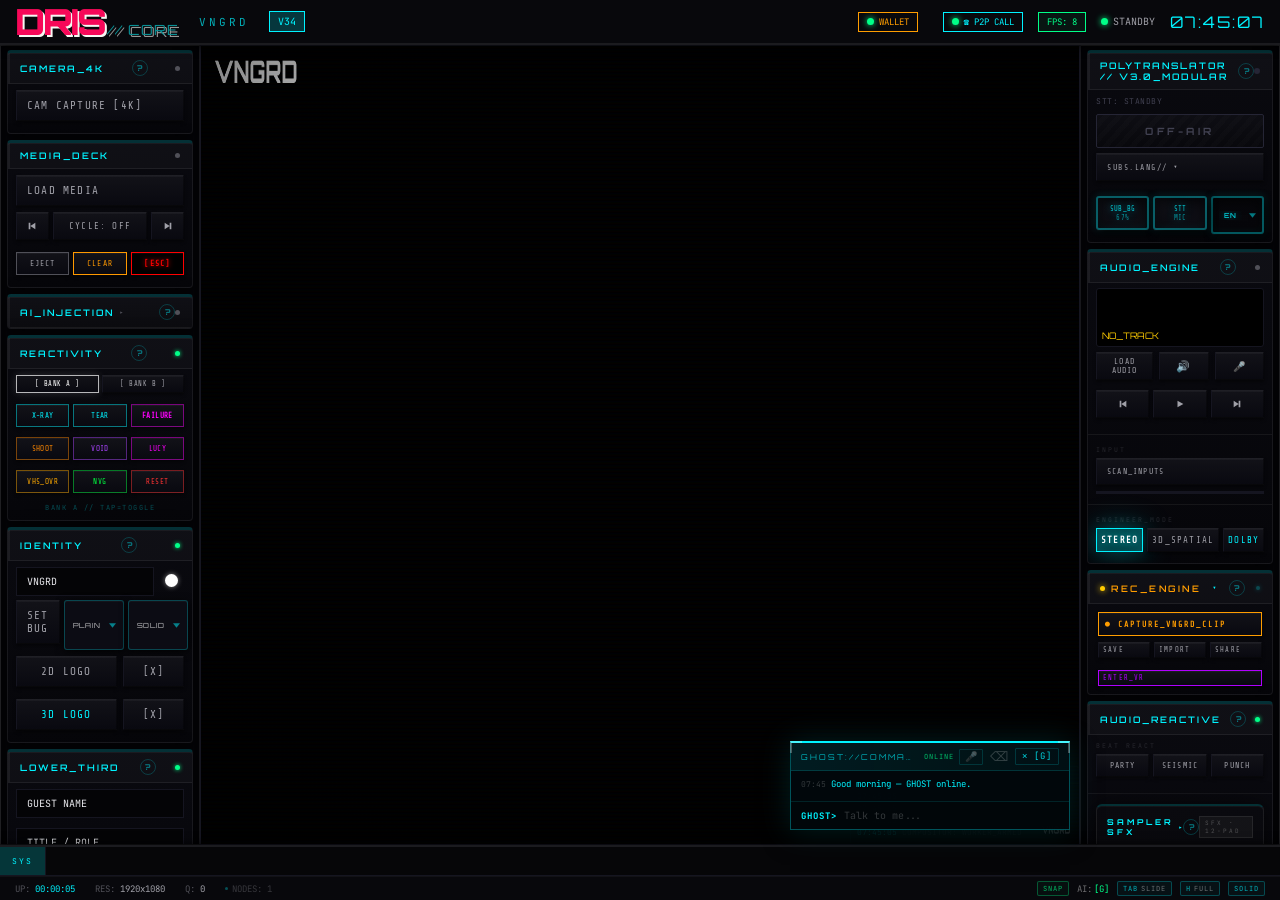
==== commit 65eb9f6f: "feat(sonic-suite): VNGRD instrument overhaul — 4 drum kits, live bass, loop pad, FX unit VNGRD//BEAT" ====
--- a/index.html
+++ b/index.html
@@ -1207,13 +1207,13 @@
 <script src="./src/modules/audio-chain.js"></script>
 <script src="./src/modules/nft-recording.js"></script>
 <script src="./src/modules/wallet.js"></script>
-<script src="./src/modules/token-gate.js"></script>
 <script src="./src/modules/liquid-library.js"></script>
 <script src="./src/modules/vfx-layer.js"></script>
 <script src="./src/modules/sonic-suite.js"></script>
 <script src="./src/modules/mpc-drum-machine.js"></script>
 <script src="./src/modules/tb303-bassline.js"></script>
 <script src="./src/modules/xy-pad.js"></script>
+<script src="./src/modules/fx-unit.js"></script>
 <script src="./src/modules/mixer-card.js"></script>
 <script src="./src/modules/main-loop.js"></script>
 <script type="module" src="./src/js/audio-rotation.js"></script>
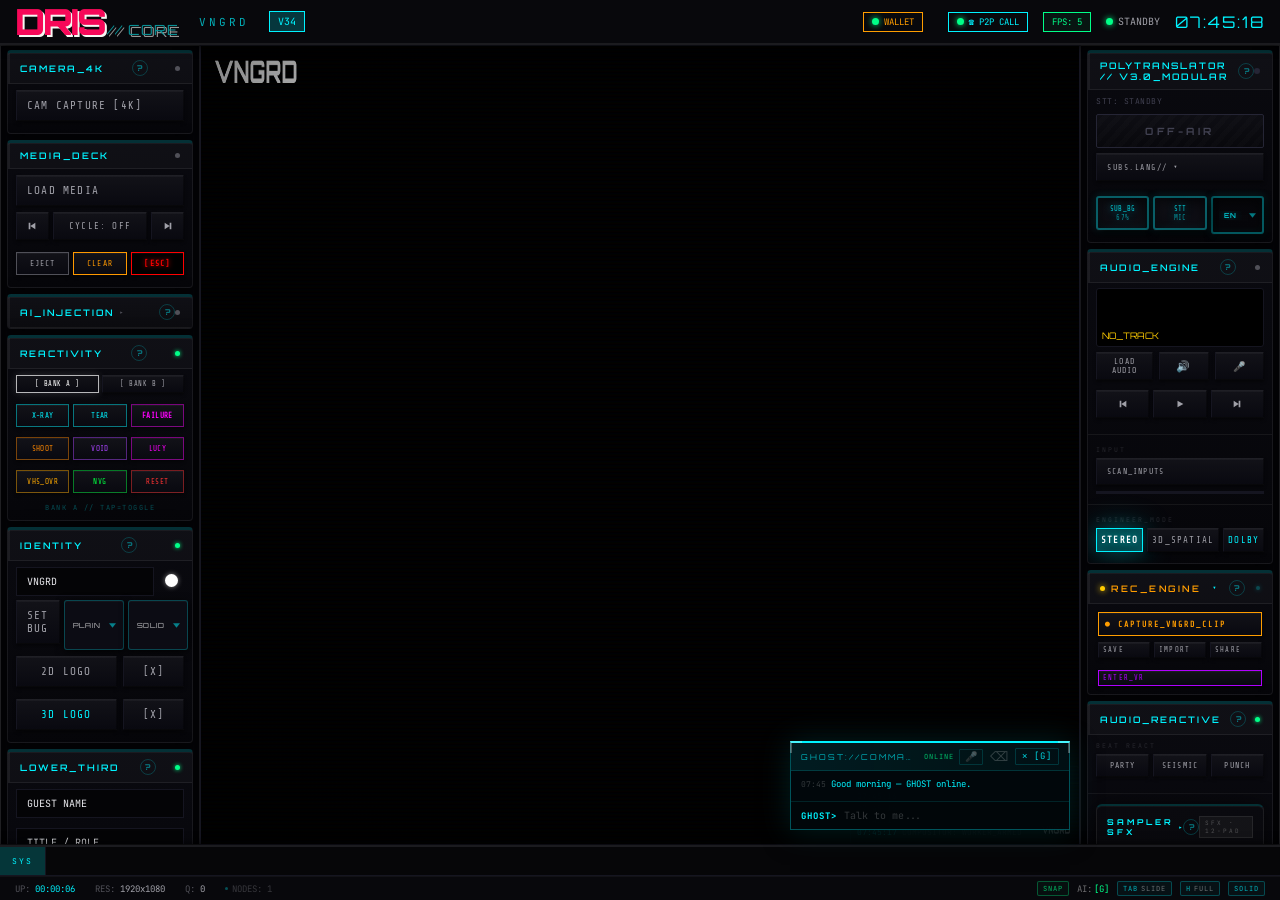
==== commit 87ae110f: "Merge pull request #570 from VNGRD-CORE/claude/add-nft-state-management-Hl8Ww feat: NFT token-gate f" ====
--- a/index.html
+++ b/index.html
@@ -1207,13 +1207,13 @@
 <script src="./src/modules/audio-chain.js"></script>
 <script src="./src/modules/nft-recording.js"></script>
 <script src="./src/modules/wallet.js"></script>
+<script src="./src/modules/token-gate.js"></script>
 <script src="./src/modules/liquid-library.js"></script>
 <script src="./src/modules/vfx-layer.js"></script>
 <script src="./src/modules/sonic-suite.js"></script>
 <script src="./src/modules/mpc-drum-machine.js"></script>
 <script src="./src/modules/tb303-bassline.js"></script>
 <script src="./src/modules/xy-pad.js"></script>
-<script src="./src/modules/fx-unit.js"></script>
 <script src="./src/modules/mixer-card.js"></script>
 <script src="./src/modules/main-loop.js"></script>
 <script type="module" src="./src/js/audio-rotation.js"></script>
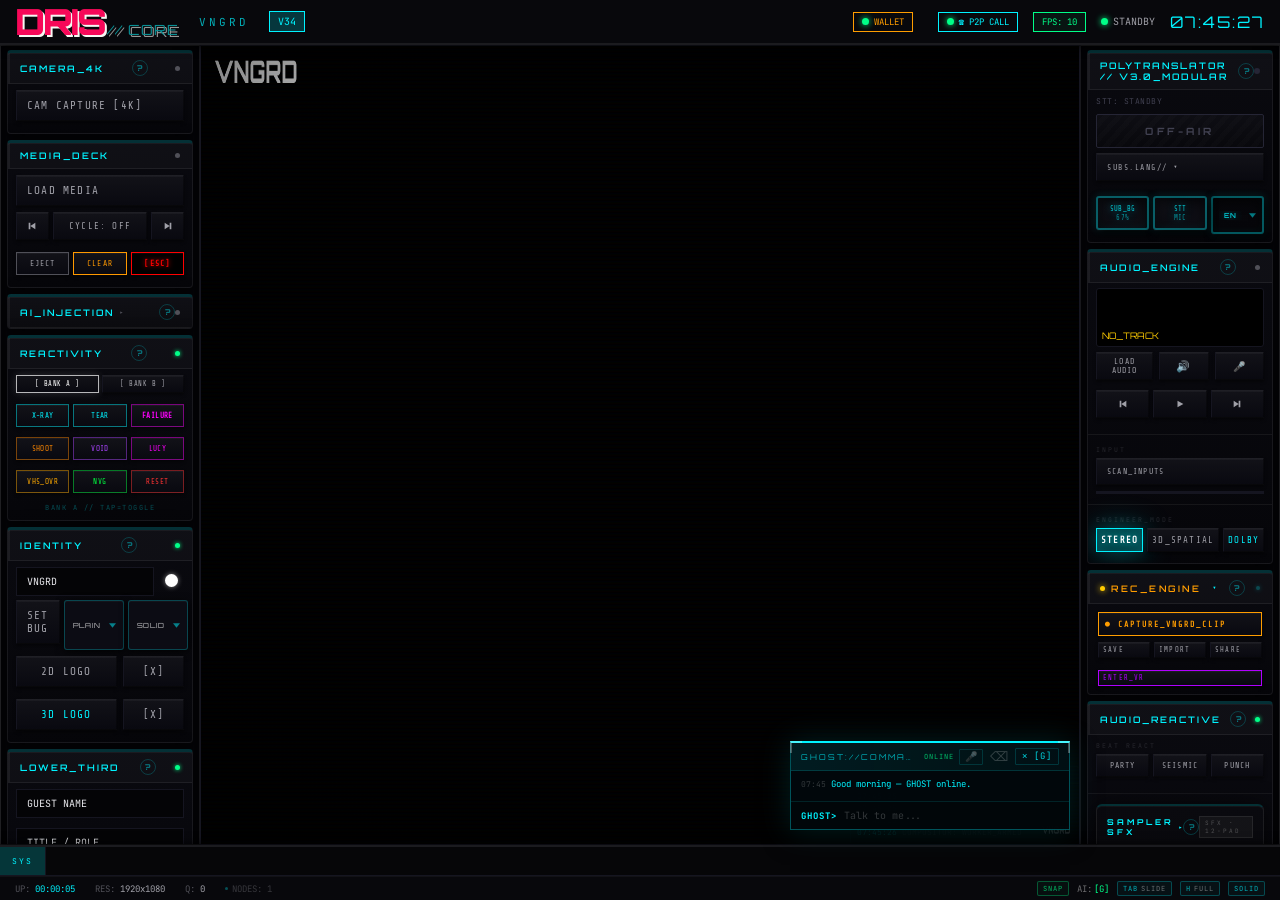
==== commit 23d4d09b: "Merge pull request #571 from VNGRD-CORE/claude/improve-drum-machine-OUdG1 feat(sonic-suite): VNGRD i" ====
--- a/index.html
+++ b/index.html
@@ -1214,6 +1214,7 @@
 <script src="./src/modules/mpc-drum-machine.js"></script>
 <script src="./src/modules/tb303-bassline.js"></script>
 <script src="./src/modules/xy-pad.js"></script>
+<script src="./src/modules/fx-unit.js"></script>
 <script src="./src/modules/mixer-card.js"></script>
 <script src="./src/modules/main-loop.js"></script>
 <script type="module" src="./src/js/audio-rotation.js"></script>
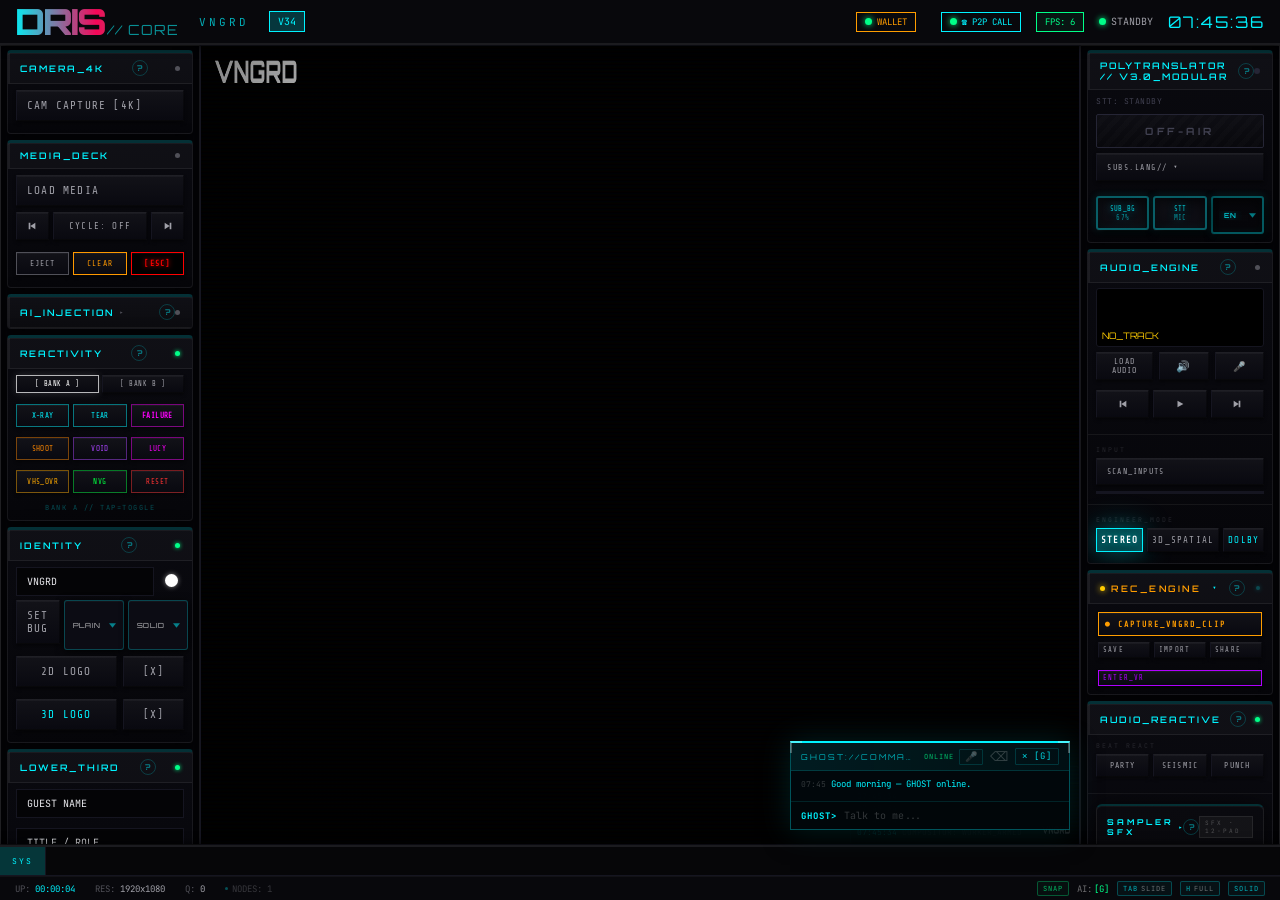
==== commit 9dd48e06: "fix: harden all export, IPFS, QR, and download paths IPFS / workspace.js - Add _fetchBlob() helper: " ====
--- a/index.html
+++ b/index.html
@@ -19,7 +19,19 @@
 <script src="https://unpkg.com/tone@14.8.49/build/Tone.js" crossorigin="anonymous"></script>
 <script src="https://cdnjs.cloudflare.com/ajax/libs/ethers/5.7.2/ethers.umd.min.js"></script>
 <script src="src/Compositor.js"></script>
-<script src="https://cdnjs.cloudflare.com/ajax/libs/qrcodejs/1.0.0/qrcode.min.js"></script>
+<!-- QR: local copy preferred (drop qrcode.min.js into src/js/), CDN fallback for online use -->
+<script>
+(function() {
+    var s = document.createElement('script');
+    s.src = './src/js/qrcode.min.js';
+    s.onerror = function() {
+        var cdn = document.createElement('script');
+        cdn.src = 'https://cdnjs.cloudflare.com/ajax/libs/qrcodejs/1.0.0/qrcode.min.js';
+        document.head.appendChild(cdn);
+    };
+    document.head.appendChild(s);
+})();
+</script>
 <!-- Three.js r128 loaded globally above; importmap removed -->
     <link rel="stylesheet" href="./src/css/main.css">
 </head>
@@ -1214,7 +1226,6 @@
 <script src="./src/modules/mpc-drum-machine.js"></script>
 <script src="./src/modules/tb303-bassline.js"></script>
 <script src="./src/modules/xy-pad.js"></script>
-<script src="./src/modules/fx-unit.js"></script>
 <script src="./src/modules/mixer-card.js"></script>
 <script src="./src/modules/main-loop.js"></script>
 <script type="module" src="./src/js/audio-rotation.js"></script>
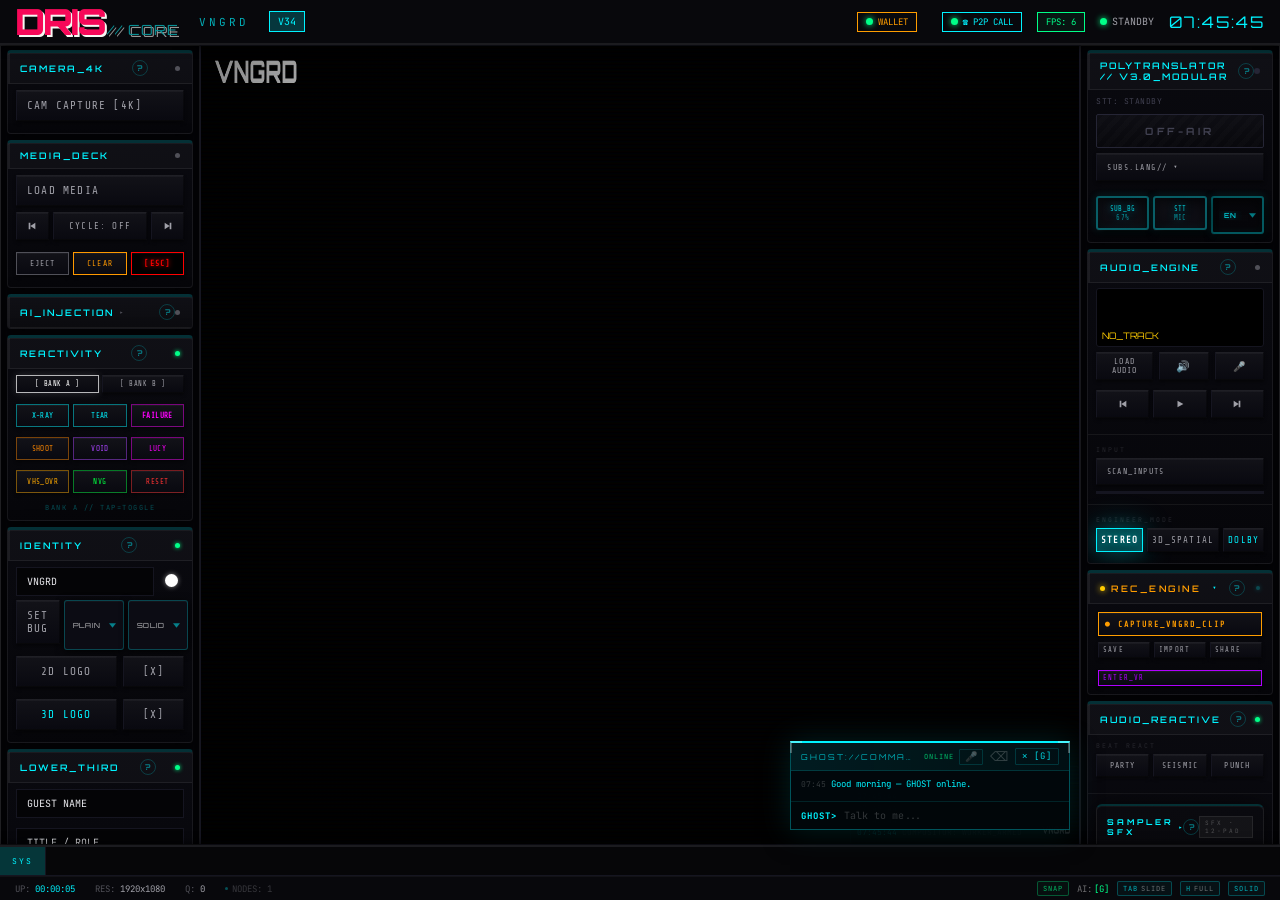
==== commit 90e1b567: "Merge pull request #572 from VNGRD-CORE/claude/add-nft-state-management-Hl8Ww Claude/add nft state m" ====
--- a/index.html
+++ b/index.html
@@ -1226,6 +1226,7 @@
 <script src="./src/modules/mpc-drum-machine.js"></script>
 <script src="./src/modules/tb303-bassline.js"></script>
 <script src="./src/modules/xy-pad.js"></script>
+<script src="./src/modules/fx-unit.js"></script>
 <script src="./src/modules/mixer-card.js"></script>
 <script src="./src/modules/main-loop.js"></script>
 <script type="module" src="./src/js/audio-rotation.js"></script>
--- a/src/css/main.css
+++ b/src/css/main.css
@@ -3725,96 +3725,192 @@
 }
 
 /* ═══ SONIC SUITE CARDS — DAW-grade instrument panels ═══ */
+
+/* Accent colour variables per instrument */
+.ss-card[data-card-id="mpc"]     { --acc: #00f3ff; --acc-rgb: 0,243,255;   --acc-dim: rgba(0,243,255,.18); }
+.ss-card[data-card-id="bass303"] { --acc: #ff88ff; --acc-rgb: 255,136,255; --acc-dim: rgba(255,136,255,.16); }
+.ss-card[data-card-id="xypad"]   { --acc: #ffb400; --acc-rgb: 255,180,0;   --acc-dim: rgba(255,180,0,.16); }
+.ss-card[data-card-id="fxunit"]  { --acc: #aa44ff; --acc-rgb: 170,68,255;  --acc-dim: rgba(170,68,255,.16); }
+.ss-card[data-card-id="mixer"]   { --acc: #00ff88; --acc-rgb: 0,255,136;   --acc-dim: rgba(0,255,136,.16); }
+
 .ss-card {
     position: absolute;
-    width: 600px;
-    background: rgba(4,10,16,.88);
-    border: 1px solid rgba(0,243,255,.22);
-    border-top: 2px solid rgba(0,243,255,.45);
-    border-radius: 4px;
-    box-shadow: 0 8px 32px rgba(0,0,0,.75), 0 0 20px rgba(0,243,255,.06);
-    backdrop-filter: blur(8px); -webkit-backdrop-filter: blur(8px);
-    color: rgba(0,243,255,.75);
-    font-family: 'JetBrains Mono', monospace; font-size: 8px;
+    width: 660px;
+    background: rgba(3,8,14,.92);
+    border: 1px solid var(--acc-dim, rgba(0,243,255,.18));
+    border-top: 2px solid var(--acc, #00f3ff);
+    border-radius: 5px;
+    box-shadow: 0 12px 40px rgba(0,0,0,.85), 0 0 24px rgba(var(--acc-rgb, 0,243,255),.07);
+    backdrop-filter: blur(12px); -webkit-backdrop-filter: blur(12px);
+    color: rgba(var(--acc-rgb, 0,243,255),.75);
+    font-family: 'JetBrains Mono', monospace; font-size: 9px;
     display: flex; flex-direction: column;
     pointer-events: auto;
-    overflow: hidden;   /* prevent content spill on minimize */
-    transition: opacity .15s ease, box-shadow .15s ease;
-}
-/* Per-instrument accent colours on the top border + head */
-.ss-card[data-card-id="mpc"]     { border-top-color: rgba(0,243,255,.6); }
-.ss-card[data-card-id="bass303"] { border-top-color: rgba(255,136,255,.6); border-color: rgba(255,136,255,.2); }
-.ss-card[data-card-id="xypad"]   { border-top-color: rgba(255,180,0,.6);  border-color: rgba(255,180,0,.2); }
-.ss-card[data-card-id="mixer"]   { border-top-color: rgba(0,255,136,.6);  border-color: rgba(0,255,136,.2); }
+    overflow: hidden;
+    transition: opacity .15s ease, box-shadow .18s ease;
+    min-width: 260px;
+}
 
 .ss-card.minimised .ss-card-body { display: none; }
-.ss-card.minimised { width: 220px; overflow: hidden; }
-.ss-card.focused { box-shadow: 0 8px 32px rgba(0,0,0,.8), 0 0 32px rgba(0,243,255,.32); }
-.ss-card.muted { opacity: .48; }
-
+.ss-card.minimised { width: 240px !important; overflow: hidden; }
+.ss-card.focused {
+    box-shadow: 0 12px 40px rgba(0,0,0,.9),
+                0 0 0 1px rgba(var(--acc-rgb, 0,243,255),.35),
+                0 0 36px rgba(var(--acc-rgb, 0,243,255),.18);
+    z-index: 100;
+}
+.ss-card.muted { opacity: .42; }
+
+/* ── Card header (drag handle) ── */
 .ss-card-head {
     display: flex; align-items: center;
-    padding: 7px 10px;
-    background: rgba(0,14,20,.82);
-    border-bottom: 1px solid rgba(0,243,255,.14);
+    padding: 0 10px;
+    height: 34px; flex-shrink: 0;
+    background: linear-gradient(180deg, rgba(var(--acc-rgb, 0,243,255),.08) 0%, rgba(0,0,0,0) 100%),
+                rgba(0,10,18,.9);
+    border-bottom: 1px solid rgba(var(--acc-rgb, 0,243,255),.16);
     cursor: grab;
-    font-size: 7px; letter-spacing: 2.5px;
-    user-select: none; gap: 3px;
-}
-.ss-card[data-card-id="bass303"] .ss-card-head { border-bottom-color: rgba(255,136,255,.14); }
-.ss-card[data-card-id="xypad"]   .ss-card-head { border-bottom-color: rgba(255,180,0,.14); }
-.ss-card[data-card-id="mixer"]   .ss-card-head { border-bottom-color: rgba(0,255,136,.14); }
+    user-select: none; gap: 4px;
+}
 .ss-card-head:active { cursor: grabbing; }
-.ss-card-title { flex: 1; color: rgba(0,243,255,.9); font-size: 7.5px; letter-spacing: 2px; }
-.ss-card[data-card-id="bass303"] .ss-card-title { color: rgba(255,136,255,.9); }
-.ss-card[data-card-id="xypad"]   .ss-card-title { color: rgba(255,180,0,.9); }
-.ss-card[data-card-id="mixer"]   .ss-card-title { color: rgba(0,255,136,.9); }
-.ss-card-tag { color: rgba(0,243,255,.4); font-size: 6px; letter-spacing: 1px; margin-right: 4px; }
-
+
+.ss-card-title {
+    flex: 1;
+    color: var(--acc, #00f3ff);
+    font-family: 'Orbitron', sans-serif;
+    font-size: 9px; font-weight: 700; letter-spacing: 2.5px;
+    text-shadow: 0 0 12px rgba(var(--acc-rgb, 0,243,255),.45);
+}
+.ss-card-tag {
+    color: rgba(var(--acc-rgb, 0,243,255),.35);
+    font-size: 6.5px; letter-spacing: 1px; margin-right: 5px;
+}
+
+/* ── Card action buttons (header + body) ── */
 .ss-card-btn {
-    height: 18px; min-width: 18px; margin-left: 2px; padding: 0 4px;
-    background: transparent; border: 1px solid rgba(0,243,255,.22);
-    color: rgba(0,243,255,.55); font-family: 'JetBrains Mono', monospace;
-    font-size: 9px; cursor: pointer; border-radius: 2px; white-space: nowrap;
-}
-.ss-card-btn:hover { color: #00f3ff; border-color: #00f3ff; background: rgba(0,243,255,.07); }
-.ss-card-btn.playing  { color: #ff5555; border-color: rgba(255,60,60,.7); box-shadow: 0 0 6px rgba(255,60,60,.35); }
-.ss-card-btn.ss-card-play { min-width: 22px; }
-
-/* ── MPC / 303 / XY step highlight ── */
-.mpc-active    { outline: 2px solid rgba(0,243,255,.8) !important; outline-offset: -1px; }
-.mpc-lbl       { font-size: 8px; color: rgba(0,243,255,.55); letter-spacing: 1.5px; font-family: 'JetBrains Mono', monospace; white-space: nowrap; }
-
-/* Beat-group separators — left border override (set by JS class) */
+    height: 22px; min-width: 22px; margin-left: 2px; padding: 0 6px;
+    background: rgba(var(--acc-rgb, 0,243,255),.04);
+    border: 1px solid rgba(var(--acc-rgb, 0,243,255),.22);
+    color: rgba(var(--acc-rgb, 0,243,255),.6);
+    font-family: 'JetBrains Mono', monospace;
+    font-size: 9px; font-weight: 700; letter-spacing: 1px;
+    cursor: pointer; border-radius: 3px; white-space: nowrap;
+    transition: color .1s, border-color .1s, background .1s, box-shadow .1s;
+}
+.ss-card-btn:hover {
+    color: var(--acc, #00f3ff);
+    border-color: rgba(var(--acc-rgb, 0,243,255),.65);
+    background: rgba(var(--acc-rgb, 0,243,255),.1);
+    box-shadow: 0 0 8px rgba(var(--acc-rgb, 0,243,255),.2);
+}
+/* Playing / active state — green glow, not red */
+.ss-card-btn.playing {
+    color: #00ff88;
+    border-color: rgba(0,255,136,.7);
+    background: rgba(0,255,136,.1);
+    box-shadow: 0 0 10px rgba(0,255,136,.35);
+}
+/* Muted state */
+.ss-card-btn.muted {
+    color: #ff5555;
+    border-color: rgba(255,60,60,.6);
+    background: rgba(255,40,40,.1);
+}
+/* Focused/solo state */
+.ss-card-btn.focused {
+    color: #ffcc00;
+    border-color: rgba(255,200,0,.7);
+    background: rgba(255,200,0,.12);
+    box-shadow: 0 0 8px rgba(255,200,0,.3);
+}
+.ss-card-btn.ss-card-play { min-width: 28px; }
+
+/* ── Card body ── */
+.ss-card-body {
+    padding: 10px 12px;
+    display: flex; flex-direction: column; gap: 7px;
+    overflow: hidden;
+}
+.ss-card-placeholder {
+    padding: 22px 12px; text-align: center;
+    color: rgba(var(--acc-rgb, 0,243,255),.28); font-size: 8px; letter-spacing: 2px;
+}
+
+/* ── Step sequencer ── */
+/* Current-step playhead */
+.ss-drums-step.cur {
+    outline: 2px solid #00ff88 !important;
+    outline-offset: -2px;
+    background: rgba(0,255,136,.08) !important;
+}
+/* Selected/active step */
+.mpc-active {
+    outline: 2px solid var(--acc, #00f3ff) !important;
+    outline-offset: -2px;
+    box-shadow: inset 0 0 6px rgba(var(--acc-rgb, 0,243,255),.35);
+}
+/* Voice/row labels */
+.mpc-lbl {
+    font-size: 9px; color: rgba(var(--acc-rgb, 0,243,255),.55);
+    letter-spacing: 1px; font-family: 'JetBrains Mono', monospace; white-space: nowrap;
+}
+
+/* Beat-group separators */
 .ic-beat-sep    { border-left: 2px solid rgba(0,243,255,.4)   !important; }
 .ic-beat-sep-b3 { border-left: 2px solid rgba(255,136,255,.4) !important; }
 .ic-beat-sep-xy { border-left: 2px solid rgba(255,180,0,.4)   !important; }
 
 /* Section divider inside a card body */
 .ic-section {
-    border-top: 1px solid rgba(255,255,255,.06);
-    padding-top: 7px; margin-top: 4px;
+    border-top: 1px solid rgba(255,255,255,.07);
+    padding-top: 8px; margin-top: 5px;
 }
 /* Horizontal label above a group of controls */
 .ic-group-lbl {
-    font-size: 7px; letter-spacing: 2px; color: rgba(255,255,255,.28);
+    font-size: 7.5px; letter-spacing: 2px; color: rgba(255,255,255,.3);
     font-family: 'JetBrains Mono', monospace;
-    margin-bottom: 3px;
-}
+    margin-bottom: 4px;
+}
+
 /* Per-voice mute button in MPC */
-.ic-mute { width:16px !important; height:16px !important; font-size:7px !important; padding:0 !important; }
+.ic-mute { width:18px !important; height:18px !important; font-size:8px !important; padding:0 !important; }
 .ic-mute.on { color: #ff5555 !important; border-color: rgba(255,60,60,.7) !important; background: rgba(255,40,40,.12) !important; }
 
-.ss-card-body {
-    padding: 8px 10px;
-    display: flex; flex-direction: column; gap: 6px;
-    overflow: hidden;
-}
-.ss-card-placeholder {
-    padding: 18px 10px; text-align: center;
-    color: rgba(0,243,255,.3); font-size: 7px; letter-spacing: 2px;
-}
-.ss-drums-step.cur { outline: 1px solid #ff4444 !important; outline-offset: -1px; }
+/* ── BEAT FORGE — live pad grid ── */
+.bf-live-pad {
+    flex: 1; min-width: 0;
+    height: 52px;
+    background: rgba(var(--acc-rgb, 0,243,255),.06);
+    border: 1px solid rgba(var(--acc-rgb, 0,243,255),.22);
+    border-radius: 4px;
+    cursor: pointer;
+    display: flex; flex-direction: column;
+    align-items: center; justify-content: center; gap: 3px;
+    font-family: 'JetBrains Mono', monospace;
+    font-size: 8px; font-weight: 700; letter-spacing: 1px;
+    color: rgba(var(--acc-rgb, 0,243,255),.65);
+    transition: background .06s, box-shadow .06s, border-color .06s;
+    user-select: none;
+}
+.bf-live-pad:hover {
+    background: rgba(var(--acc-rgb, 0,243,255),.12);
+    border-color: rgba(var(--acc-rgb, 0,243,255),.5);
+}
+.bf-live-pad:active,
+.bf-live-pad.flash {
+    background: rgba(var(--acc-rgb, 0,243,255),.28) !important;
+    border-color: var(--acc, #00f3ff) !important;
+    box-shadow: 0 0 14px rgba(var(--acc-rgb, 0,243,255),.55), inset 0 0 8px rgba(var(--acc-rgb, 0,243,255),.2) !important;
+    color: var(--acc, #00f3ff) !important;
+}
+.bf-live-pad .bf-pad-name { font-size: 8px; letter-spacing: 1.5px; }
+.bf-live-pad .bf-pad-note { font-size: 6.5px; color: rgba(var(--acc-rgb, 0,243,255),.4); letter-spacing: 1px; }
+
+@keyframes bf-flash {
+    0%   { filter: brightness(2.2) saturate(1.6); }
+    100% { filter: brightness(1) saturate(1); }
+}
+.bf-live-pad.bf-pad-flash { animation: bf-flash .1s ease-out forwards !important; }
 
 /* ═══ VNGRD SONIC SUITE LAUNCHER (sidebar, between SFX and HAND SYNTH) ═══ */
 #vt-sonic-rack { margin-top: 6px; position: relative; }
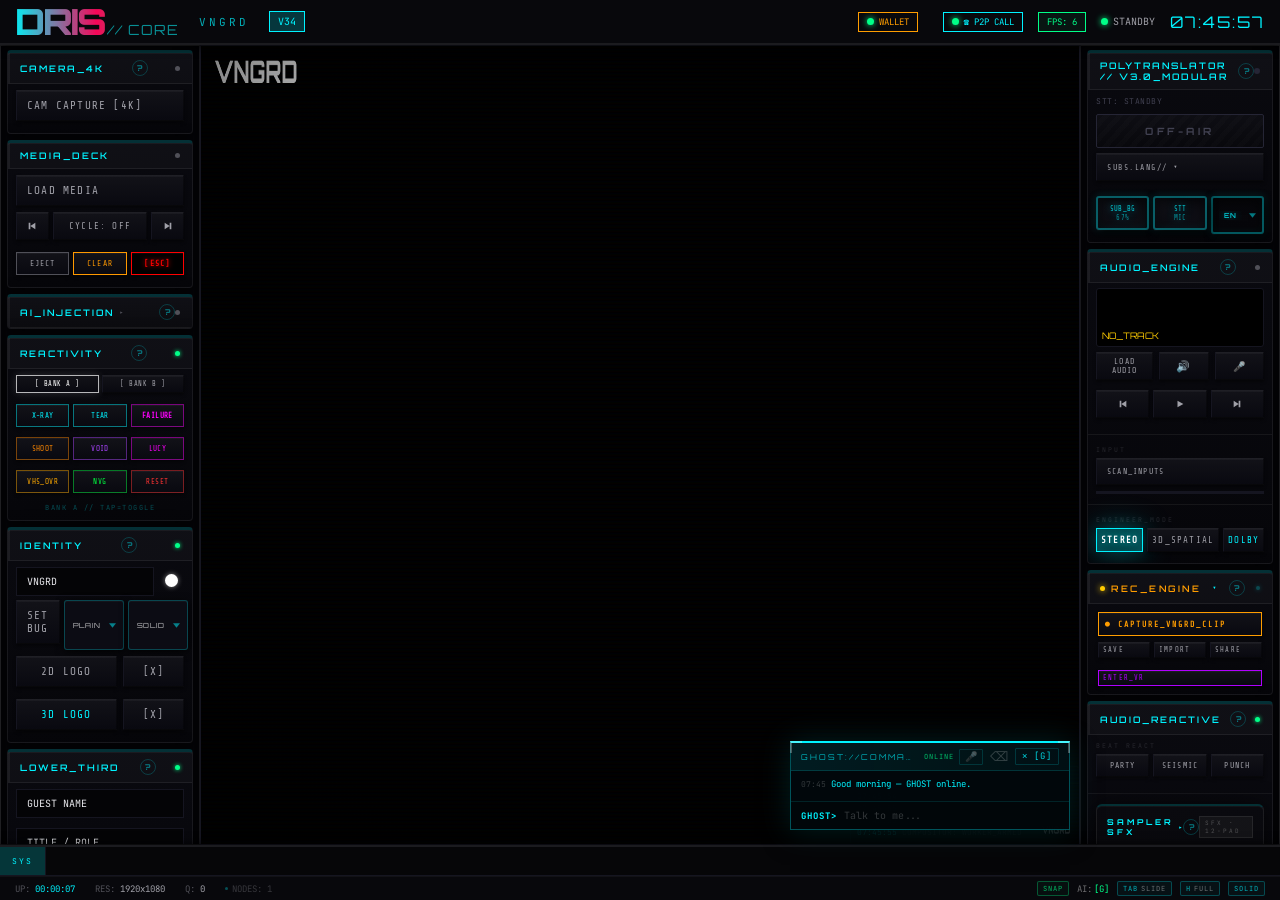
==== commit c3a0f280: "DAW layout grid, BLEP oscillator, improved reverb + compressor Co-Authored-By: Claude Sonnet 4.6 <no" ====
--- a/index.html
+++ b/index.html
@@ -3808,7 +3808,14 @@
         </div>
 
     </div>
-    <div id="ss-workspace"></div>
+    <!-- DAW GRID WORKSPACE: instrument rack (left) + mixer/fx panel (right) -->
+    <div id="ss-workspace">
+        <div id="ss-rack"></div>
+        <div id="ss-side-panel">
+            <div id="ss-mixer-zone"></div>
+            <div id="ss-fx-zone"></div>
+        </div>
+    </div>
 </div>
 
 <!-- ═══════════════════════════════════════════════════════════════
--- a/src/css/main.css
+++ b/src/css/main.css
@@ -3575,53 +3575,54 @@
    ═══════════════════════════════════════════════════════════════════ */
 
 /* ── Backdrop ───────────────────────────────────────────────── */
+/* ═══════════════════════════════════════════════════════════════
+   VNGRD//STUDIO — Full DAW Layout
+   Transport (top) → Instrument Rack (left) | Mixer + FX (right)
+   No floating cards. No overlap. CSS Grid-driven.
+   ═══════════════════════════════════════════════════════════════ */
 #ss-backdrop {
     position: fixed; inset: 0; z-index: 4000;
     display: none; pointer-events: none;
-    background: radial-gradient(ellipse at 50% 40%, rgba(0,14,22,.92), rgba(1,3,8,.96));
-    backdrop-filter: blur(16px) saturate(1.15);
-    -webkit-backdrop-filter: blur(16px) saturate(1.15);
+    flex-direction: column;          /* transport top → workspace fills rest */
+    background: rgba(1,4,9,.97);
     opacity: 0; transition: opacity .22s ease;
     font-family: 'JetBrains Mono', monospace;
 }
-#ss-backdrop.visible { display: block; pointer-events: auto; opacity: 1; }
-/* Fine grid overlay — only in opaque mode */
+/* Fine grid overlay */
 #ss-backdrop::before {
-    content: ''; position: absolute; inset: 0; pointer-events: none;
+    content: ''; position: absolute; inset: 0; pointer-events: none; z-index: 0;
     background-image:
-        linear-gradient(rgba(0,243,255,.028) 1px, transparent 1px),
-        linear-gradient(90deg, rgba(0,243,255,.028) 1px, transparent 1px);
+        linear-gradient(rgba(0,243,255,.018) 1px, transparent 1px),
+        linear-gradient(90deg, rgba(0,243,255,.018) 1px, transparent 1px);
     background-size: 48px 48px;
-    mask-image: radial-gradient(ellipse at 50% 50%, #000 35%, transparent 70%);
-    -webkit-mask-image: radial-gradient(ellipse at 50% 50%, #000 35%, transparent 70%);
-}
-/* Stealth / opacity mode — canvas visible behind the suite */
+}
+#ss-backdrop.visible { display: flex; pointer-events: auto; opacity: 1; }
+
+/* Stealth / passthrough mode */
 #ss-backdrop.stealth {
     background: transparent !important;
-    backdrop-filter: none !important;
-    -webkit-backdrop-filter: none !important;
     pointer-events: none;
 }
 #ss-backdrop.stealth::before { display: none; }
 #ss-backdrop.stealth #ss-master-bar { pointer-events: auto; }
 #ss-backdrop.stealth .ss-card      { pointer-events: auto; }
 
-/* ── Master Transport Bar ───────────────────────────────────── */
+/* ── Transport Bar — TOP of the DAW ─────────────────────────── */
 #ss-master-bar {
-    position: fixed;
-    bottom: 0; left: 0; right: 0;
-    z-index: 9999;
+    position: relative; z-index: 10;
+    flex-shrink: 0;
     display: flex; align-items: center;
-    height: 54px; padding: 0 14px; gap: 0;
-    background: rgba(1,5,11,.97);
-    border-top: 2px solid rgba(0,243,255,.28);
-    box-shadow: 0 -6px 32px rgba(0,0,0,.85), 0 -1px 0 rgba(0,243,255,.1);
+    height: 52px; padding: 0 12px; gap: 0;
+    background: rgba(0,6,14,.98);
+    border-bottom: 2px solid rgba(0,243,255,.3);
+    box-shadow: 0 4px 24px rgba(0,0,0,.9), 0 1px 0 rgba(0,243,255,.08);
     backdrop-filter: blur(24px); -webkit-backdrop-filter: blur(24px);
     font-family: 'JetBrains Mono', monospace;
     font-size: 8px; letter-spacing: 1px;
     color: rgba(0,243,255,.7);
     user-select: none;
     pointer-events: auto;
+    overflow-x: auto; overflow-y: hidden;
 }
 /* Groups — logical sections within the bar */
 .ss-mb-group {
@@ -3717,11 +3718,78 @@
 .ss-mb-ct.muted { opacity: .28; text-decoration: line-through; }
 .ss-mb-ct.focused { background: rgba(0,243,255,.2); color: #eafeff; border-color: #00f3ff; box-shadow: 0 0 8px rgba(0,243,255,.45); }
 
-/* ── Workspace (card container) ─────────────────────────────── */
+/* ── DAW Workspace — fills everything below the transport bar ── */
 #ss-workspace {
-    position: absolute;
-    top: 0; left: 0; right: 0;
-    bottom: 54px;   /* leave room for the fixed bottom master bar */
+    position: relative; z-index: 1;
+    flex: 1; min-height: 0;
+    display: grid;
+    grid-template-columns: 1fr 360px;
+    grid-template-rows: 1fr;
+    overflow: hidden;
+}
+
+/* Instrument Rack — left column, instruments stacked vertically */
+#ss-rack {
+    display: flex;
+    flex-direction: column;
+    overflow-y: auto;
+    overflow-x: hidden;
+    border-right: 1px solid rgba(0,243,255,.12);
+    background: rgba(0,4,10,.6);
+    scrollbar-width: thin;
+    scrollbar-color: rgba(0,243,255,.25) transparent;
+}
+#ss-rack::-webkit-scrollbar { width: 5px; }
+#ss-rack::-webkit-scrollbar-thumb { background: rgba(0,243,255,.22); border-radius: 2px; }
+
+/* Right side panel — mixer (top 60%) + fx (bottom 40%) */
+#ss-side-panel {
+    display: flex;
+    flex-direction: column;
+    overflow: hidden;
+    background: rgba(0,3,8,.7);
+}
+#ss-mixer-zone {
+    flex: 3;
+    min-height: 0;
+    overflow: hidden;
+    border-bottom: 1px solid rgba(0,243,255,.1);
+}
+#ss-fx-zone {
+    flex: 2;
+    min-height: 0;
+    overflow: hidden;
+}
+
+/* Cards inside the rack / side panel: NO absolute positioning */
+#ss-rack .ss-card,
+#ss-mixer-zone .ss-card,
+#ss-fx-zone .ss-card {
+    position: relative !important;
+    left: auto !important; top: auto !important;
+    width: 100% !important;
+    max-width: none !important;
+    min-width: 0 !important;
+    resize: none !important;
+    border-radius: 0 !important;
+    border-left: none !important; border-right: none !important;
+    box-shadow: none !important;
+}
+/* Rack cards: auto height based on content */
+#ss-rack .ss-card {
+    border-bottom: 1px solid rgba(0,243,255,.1) !important;
+    flex-shrink: 0;
+}
+/* Side panel cards: fill their zone completely */
+#ss-mixer-zone .ss-card,
+#ss-fx-zone .ss-card {
+    height: 100% !important;
+    box-sizing: border-box;
+}
+/* Card body in side zones scrolls internally */
+#ss-mixer-zone .ss-card-body,
+#ss-fx-zone .ss-card-body {
+    overflow-y: auto;
 }
 
 /* ═══ SONIC SUITE CARDS — DAW-grade instrument panels ═══ */
@@ -3734,45 +3802,51 @@
 .ss-card[data-card-id="mixer"]   { --acc: #00ff88; --acc-rgb: 0,255,136;   --acc-dim: rgba(0,255,136,.16); }
 
 .ss-card {
-    position: absolute;
-    width: 660px;
-    background: rgba(3,8,14,.92);
-    border: 1px solid var(--acc-dim, rgba(0,243,255,.18));
-    border-top: 2px solid var(--acc, #00f3ff);
-    border-radius: 5px;
-    box-shadow: 0 12px 40px rgba(0,0,0,.85), 0 0 24px rgba(var(--acc-rgb, 0,243,255),.07);
-    backdrop-filter: blur(12px); -webkit-backdrop-filter: blur(12px);
-    color: rgba(var(--acc-rgb, 0,243,255),.75);
+    position: relative;
+    background: rgba(2,6,12,.94);
+    border: 1px solid rgba(var(--acc-rgb, 0,243,255),.14);
+    border-top: 2px solid rgba(var(--acc-rgb, 0,243,255),.55);
+    color: rgba(var(--acc-rgb, 0,243,255),.78);
     font-family: 'JetBrains Mono', monospace; font-size: 9px;
     display: flex; flex-direction: column;
     pointer-events: auto;
     overflow: hidden;
-    transition: opacity .15s ease, box-shadow .18s ease;
-    min-width: 260px;
-}
-
-.ss-card.minimised .ss-card-body { display: none; }
-.ss-card.minimised { width: 240px !important; overflow: hidden; }
+    transition: opacity .15s ease;
+    box-sizing: border-box;
+}
+
+/* Minimised = header-only strip (stays in flex flow, just hides body) */
+.ss-card.minimised .ss-card-body { display: none !important; }
+.ss-card.minimised {
+    overflow: hidden !important;
+    flex-shrink: 0;
+}
 .ss-card.focused {
-    box-shadow: 0 12px 40px rgba(0,0,0,.9),
-                0 0 0 1px rgba(var(--acc-rgb, 0,243,255),.35),
-                0 0 36px rgba(var(--acc-rgb, 0,243,255),.18);
-    z-index: 100;
+    border-top-color: var(--acc, #00f3ff) !important;
+    background: rgba(2,8,16,.97);
 }
 .ss-card.muted { opacity: .42; }
 
-/* ── Card header (drag handle) ── */
+/* ── Card header — DAW track strip ── */
 .ss-card-head {
     display: flex; align-items: center;
-    padding: 0 10px;
-    height: 34px; flex-shrink: 0;
-    background: linear-gradient(180deg, rgba(var(--acc-rgb, 0,243,255),.08) 0%, rgba(0,0,0,0) 100%),
-                rgba(0,10,18,.9);
-    border-bottom: 1px solid rgba(var(--acc-rgb, 0,243,255),.16);
-    cursor: grab;
-    user-select: none; gap: 4px;
-}
-.ss-card-head:active { cursor: grabbing; }
+    padding: 0 12px;
+    height: 36px; flex-shrink: 0;
+    background: linear-gradient(90deg,
+        rgba(var(--acc-rgb, 0,243,255),.12) 0%,
+        rgba(var(--acc-rgb, 0,243,255),.04) 60%,
+        rgba(0,0,0,0) 100%),
+        rgba(0,6,14,.96);
+    border-bottom: 1px solid rgba(var(--acc-rgb, 0,243,255),.18);
+    border-left: 3px solid rgba(var(--acc-rgb, 0,243,255),.7);
+    cursor: default;
+    user-select: none; gap: 6px;
+}
+/* Grid layout: no drag cursor */
+#ss-rack .ss-card-head,
+#ss-mixer-zone .ss-card-head,
+#ss-fx-zone .ss-card-head { cursor: default; }
+.ss-card-head:active { cursor: default; }
 
 .ss-card-title {
     flex: 1;
@@ -3829,7 +3903,17 @@
 .ss-card-body {
     padding: 10px 12px;
     display: flex; flex-direction: column; gap: 7px;
-    overflow: hidden;
+    overflow-y: auto;
+    scrollbar-width: thin;
+    scrollbar-color: rgba(var(--acc-rgb,0,243,255),.2) transparent;
+}
+.ss-card-body::-webkit-scrollbar { width: 4px; }
+.ss-card-body::-webkit-scrollbar-thumb { background: rgba(var(--acc-rgb,0,243,255),.2); border-radius: 2px; }
+
+/* In side-panel zones: fill available height */
+#ss-mixer-zone .ss-card-body,
+#ss-fx-zone .ss-card-body {
+    flex: 1; min-height: 0;
 }
 .ss-card-placeholder {
     padding: 22px 12px; text-align: center;
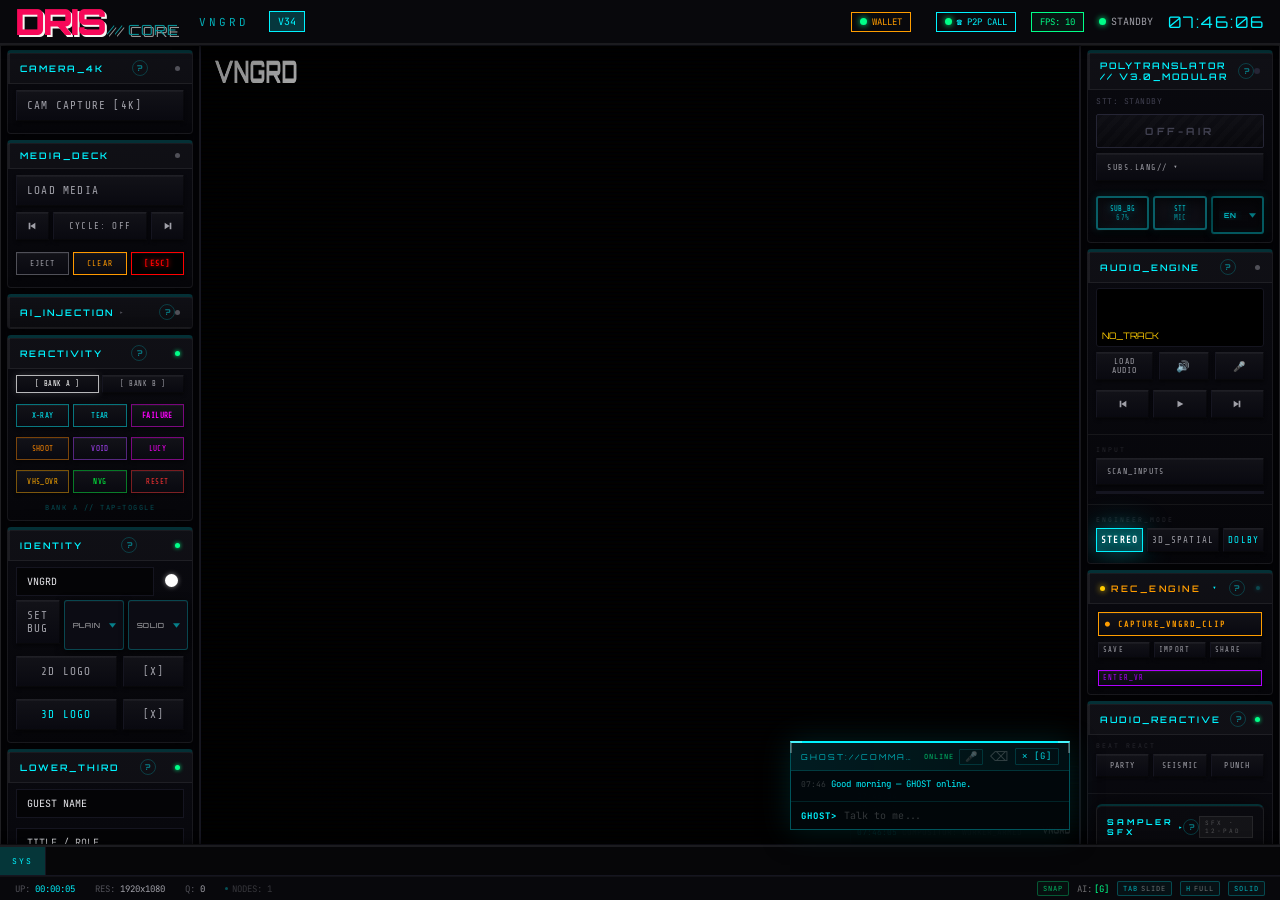
==== commit 1323ab68: "Restore floating cards, fix clipping, proper snap layout Audio: - Revert reverb IR to original safe " ====
--- a/index.html
+++ b/index.html
@@ -3808,14 +3808,7 @@
         </div>
 
     </div>
-    <!-- DAW GRID WORKSPACE: instrument rack (left) + mixer/fx panel (right) -->
-    <div id="ss-workspace">
-        <div id="ss-rack"></div>
-        <div id="ss-side-panel">
-            <div id="ss-mixer-zone"></div>
-            <div id="ss-fx-zone"></div>
-        </div>
-    </div>
+    <div id="ss-workspace"></div>
 </div>
 
 <!-- ═══════════════════════════════════════════════════════════════
--- a/src/css/main.css
+++ b/src/css/main.css
@@ -3718,78 +3718,11 @@
 .ss-mb-ct.muted { opacity: .28; text-decoration: line-through; }
 .ss-mb-ct.focused { background: rgba(0,243,255,.2); color: #eafeff; border-color: #00f3ff; box-shadow: 0 0 8px rgba(0,243,255,.45); }
 
-/* ── DAW Workspace — fills everything below the transport bar ── */
+/* ── Workspace: relative container, cards float inside ── */
 #ss-workspace {
     position: relative; z-index: 1;
     flex: 1; min-height: 0;
-    display: grid;
-    grid-template-columns: 1fr 360px;
-    grid-template-rows: 1fr;
     overflow: hidden;
-}
-
-/* Instrument Rack — left column, instruments stacked vertically */
-#ss-rack {
-    display: flex;
-    flex-direction: column;
-    overflow-y: auto;
-    overflow-x: hidden;
-    border-right: 1px solid rgba(0,243,255,.12);
-    background: rgba(0,4,10,.6);
-    scrollbar-width: thin;
-    scrollbar-color: rgba(0,243,255,.25) transparent;
-}
-#ss-rack::-webkit-scrollbar { width: 5px; }
-#ss-rack::-webkit-scrollbar-thumb { background: rgba(0,243,255,.22); border-radius: 2px; }
-
-/* Right side panel — mixer (top 60%) + fx (bottom 40%) */
-#ss-side-panel {
-    display: flex;
-    flex-direction: column;
-    overflow: hidden;
-    background: rgba(0,3,8,.7);
-}
-#ss-mixer-zone {
-    flex: 3;
-    min-height: 0;
-    overflow: hidden;
-    border-bottom: 1px solid rgba(0,243,255,.1);
-}
-#ss-fx-zone {
-    flex: 2;
-    min-height: 0;
-    overflow: hidden;
-}
-
-/* Cards inside the rack / side panel: NO absolute positioning */
-#ss-rack .ss-card,
-#ss-mixer-zone .ss-card,
-#ss-fx-zone .ss-card {
-    position: relative !important;
-    left: auto !important; top: auto !important;
-    width: 100% !important;
-    max-width: none !important;
-    min-width: 0 !important;
-    resize: none !important;
-    border-radius: 0 !important;
-    border-left: none !important; border-right: none !important;
-    box-shadow: none !important;
-}
-/* Rack cards: auto height based on content */
-#ss-rack .ss-card {
-    border-bottom: 1px solid rgba(0,243,255,.1) !important;
-    flex-shrink: 0;
-}
-/* Side panel cards: fill their zone completely */
-#ss-mixer-zone .ss-card,
-#ss-fx-zone .ss-card {
-    height: 100% !important;
-    box-sizing: border-box;
-}
-/* Card body in side zones scrolls internally */
-#ss-mixer-zone .ss-card-body,
-#ss-fx-zone .ss-card-body {
-    overflow-y: auto;
 }
 
 /* ═══ SONIC SUITE CARDS — DAW-grade instrument panels ═══ */
@@ -3802,51 +3735,47 @@
 .ss-card[data-card-id="mixer"]   { --acc: #00ff88; --acc-rgb: 0,255,136;   --acc-dim: rgba(0,255,136,.16); }
 
 .ss-card {
-    position: relative;
-    background: rgba(2,6,12,.94);
-    border: 1px solid rgba(var(--acc-rgb, 0,243,255),.14);
-    border-top: 2px solid rgba(var(--acc-rgb, 0,243,255),.55);
+    position: absolute;
+    background: rgba(2,6,12,.95);
+    border: 1px solid var(--acc-dim, rgba(0,243,255,.18));
+    border-top: 2px solid var(--acc, #00f3ff);
+    border-radius: 4px;
+    box-shadow: 0 8px 32px rgba(0,0,0,.8), 0 0 18px rgba(var(--acc-rgb,0,243,255),.06);
+    backdrop-filter: blur(10px); -webkit-backdrop-filter: blur(10px);
     color: rgba(var(--acc-rgb, 0,243,255),.78);
     font-family: 'JetBrains Mono', monospace; font-size: 9px;
     display: flex; flex-direction: column;
     pointer-events: auto;
     overflow: hidden;
-    transition: opacity .15s ease;
+    transition: opacity .15s ease, box-shadow .15s ease;
+    min-width: 280px;
+    resize: both;
     box-sizing: border-box;
 }
 
-/* Minimised = header-only strip (stays in flex flow, just hides body) */
-.ss-card.minimised .ss-card-body { display: none !important; }
-.ss-card.minimised {
-    overflow: hidden !important;
-    flex-shrink: 0;
-}
+/* Minimised = header-only */
+.ss-card.minimised .ss-card-body { display: none; }
+.ss-card.minimised { height: 36px !important; overflow: hidden !important; resize: none !important; }
 .ss-card.focused {
-    border-top-color: var(--acc, #00f3ff) !important;
-    background: rgba(2,8,16,.97);
+    box-shadow: 0 12px 40px rgba(0,0,0,.9),
+                0 0 0 1px rgba(var(--acc-rgb,0,243,255),.4),
+                0 0 32px rgba(var(--acc-rgb,0,243,255),.15);
+    z-index: 100;
 }
 .ss-card.muted { opacity: .42; }
 
-/* ── Card header — DAW track strip ── */
+/* ── Card header — drag handle ── */
 .ss-card-head {
     display: flex; align-items: center;
-    padding: 0 12px;
-    height: 36px; flex-shrink: 0;
-    background: linear-gradient(90deg,
-        rgba(var(--acc-rgb, 0,243,255),.12) 0%,
-        rgba(var(--acc-rgb, 0,243,255),.04) 60%,
-        rgba(0,0,0,0) 100%),
-        rgba(0,6,14,.96);
-    border-bottom: 1px solid rgba(var(--acc-rgb, 0,243,255),.18);
-    border-left: 3px solid rgba(var(--acc-rgb, 0,243,255),.7);
-    cursor: default;
-    user-select: none; gap: 6px;
-}
-/* Grid layout: no drag cursor */
-#ss-rack .ss-card-head,
-#ss-mixer-zone .ss-card-head,
-#ss-fx-zone .ss-card-head { cursor: default; }
-.ss-card-head:active { cursor: default; }
+    padding: 0 10px;
+    height: 34px; flex-shrink: 0;
+    background: linear-gradient(180deg, rgba(var(--acc-rgb,0,243,255),.08) 0%, rgba(0,0,0,0) 100%),
+                rgba(0,8,16,.92);
+    border-bottom: 1px solid rgba(var(--acc-rgb, 0,243,255),.16);
+    cursor: grab;
+    user-select: none; gap: 4px;
+}
+.ss-card-head:active { cursor: grabbing; }
 
 .ss-card-title {
     flex: 1;
